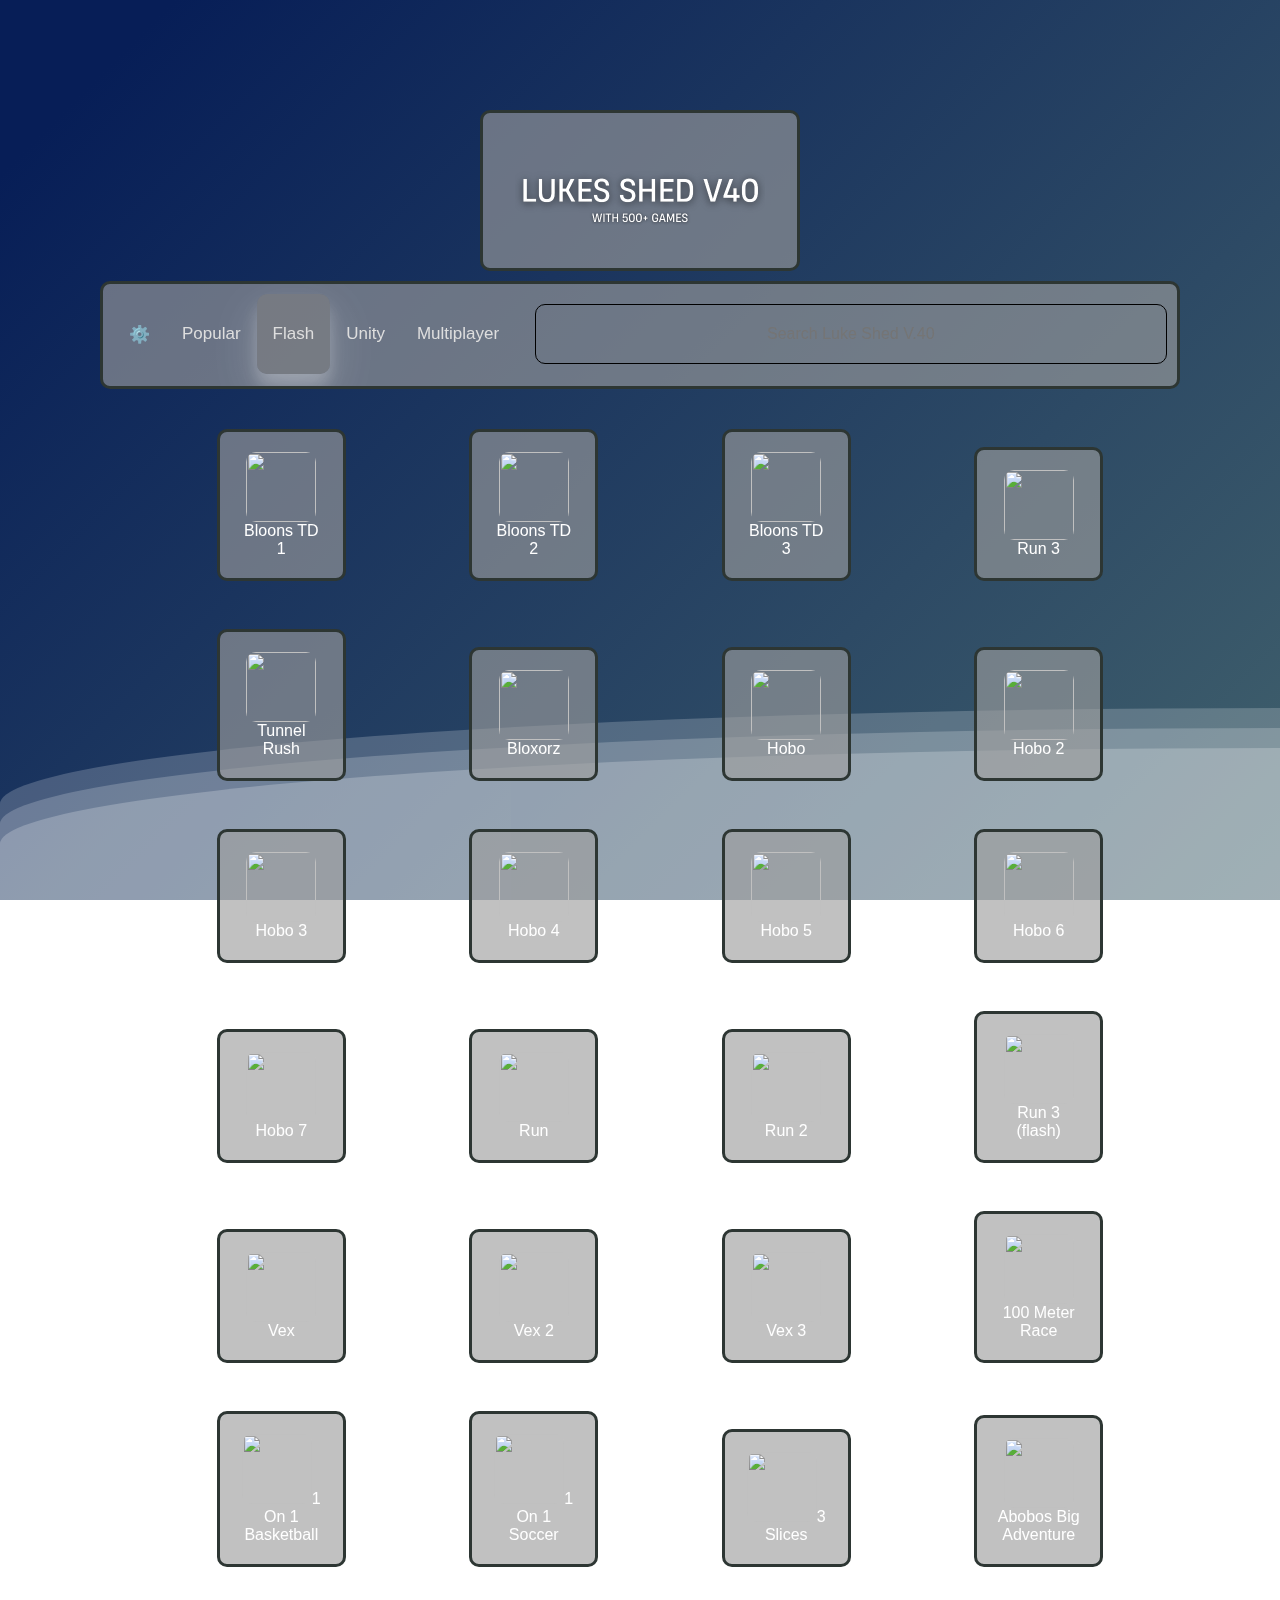
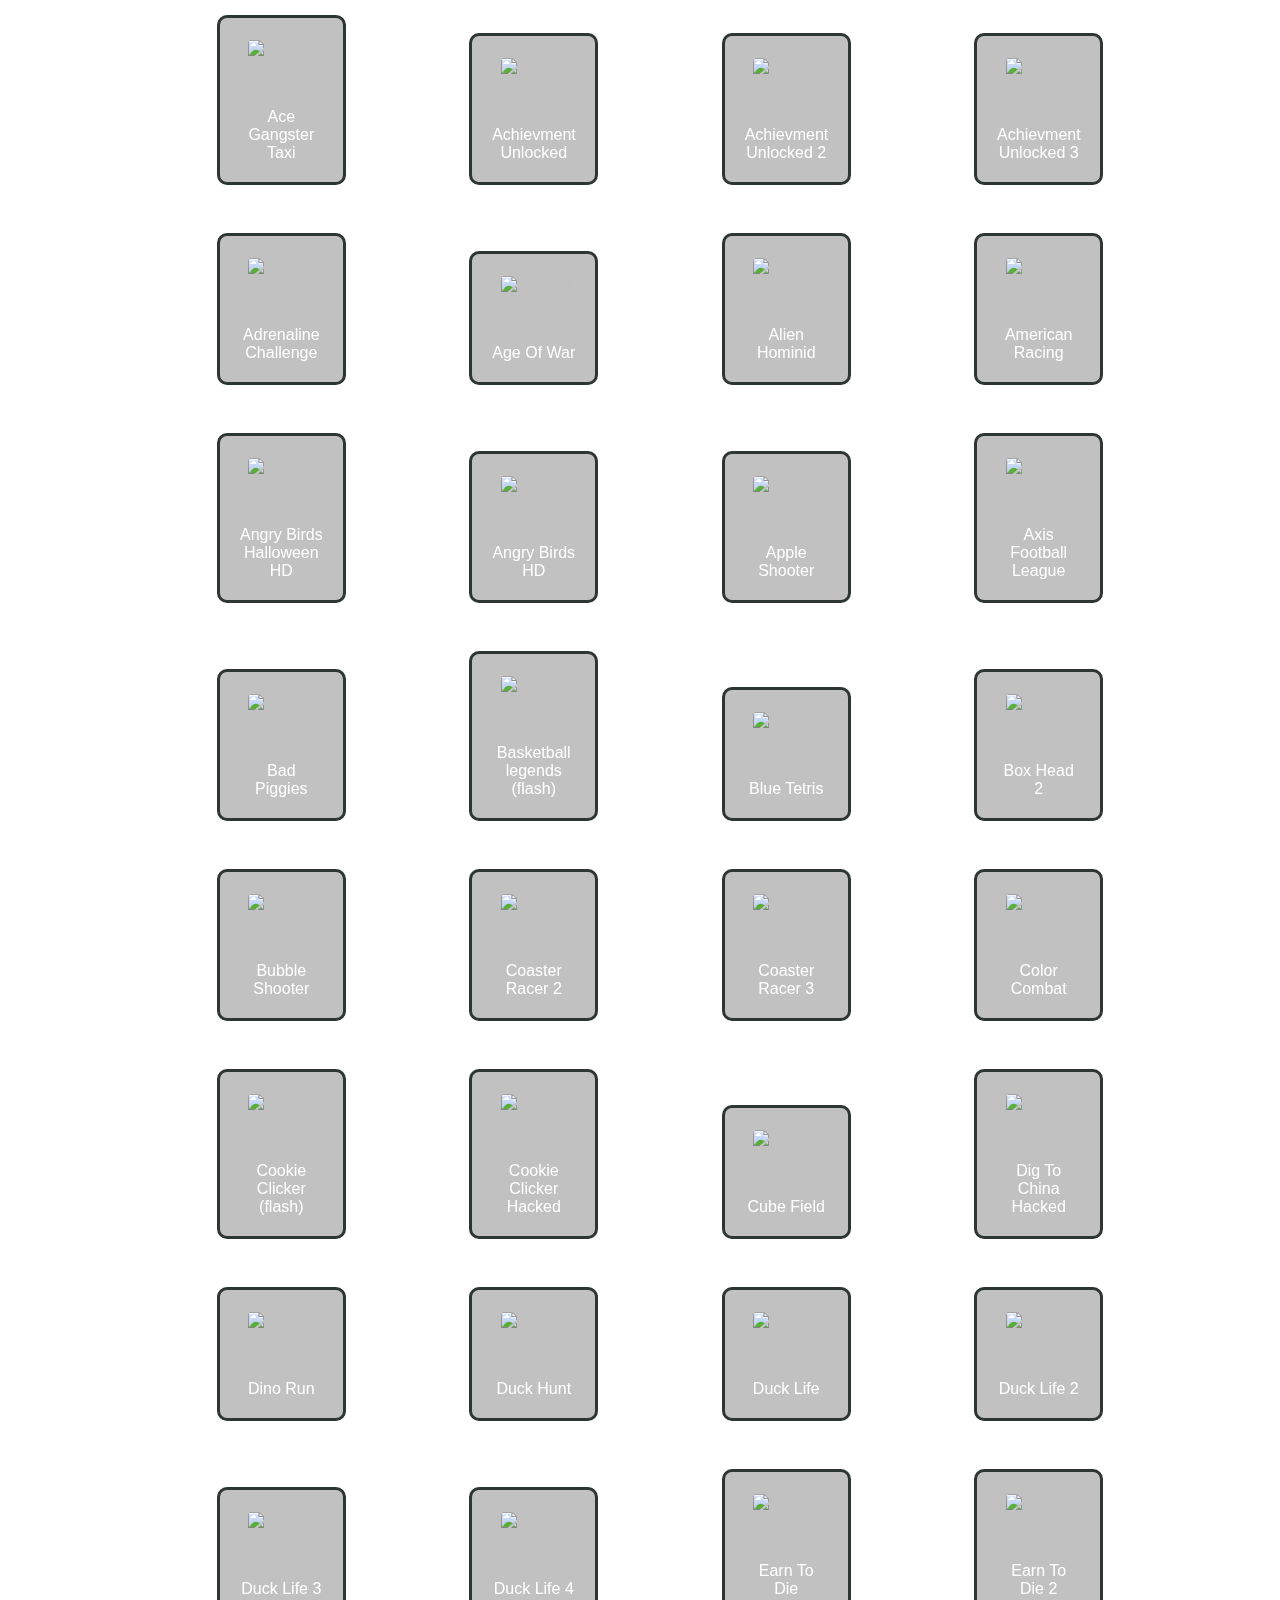
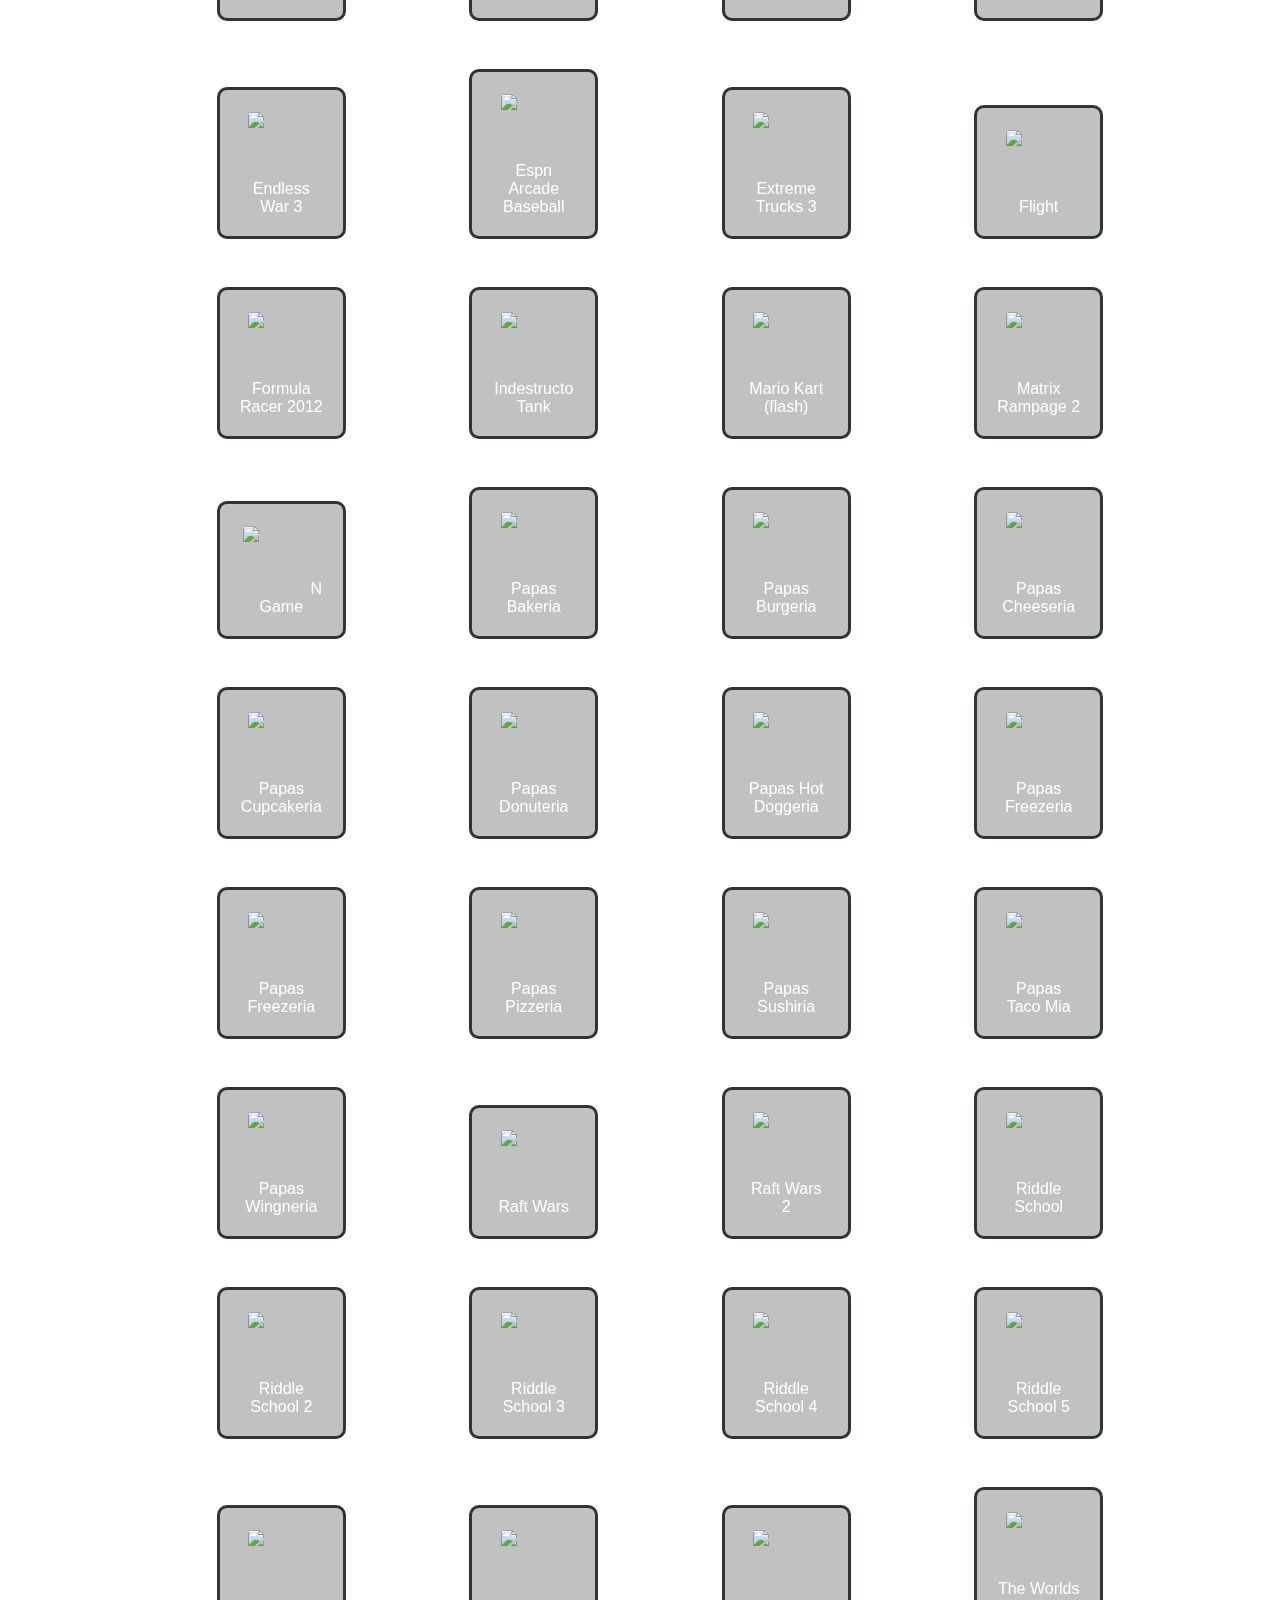
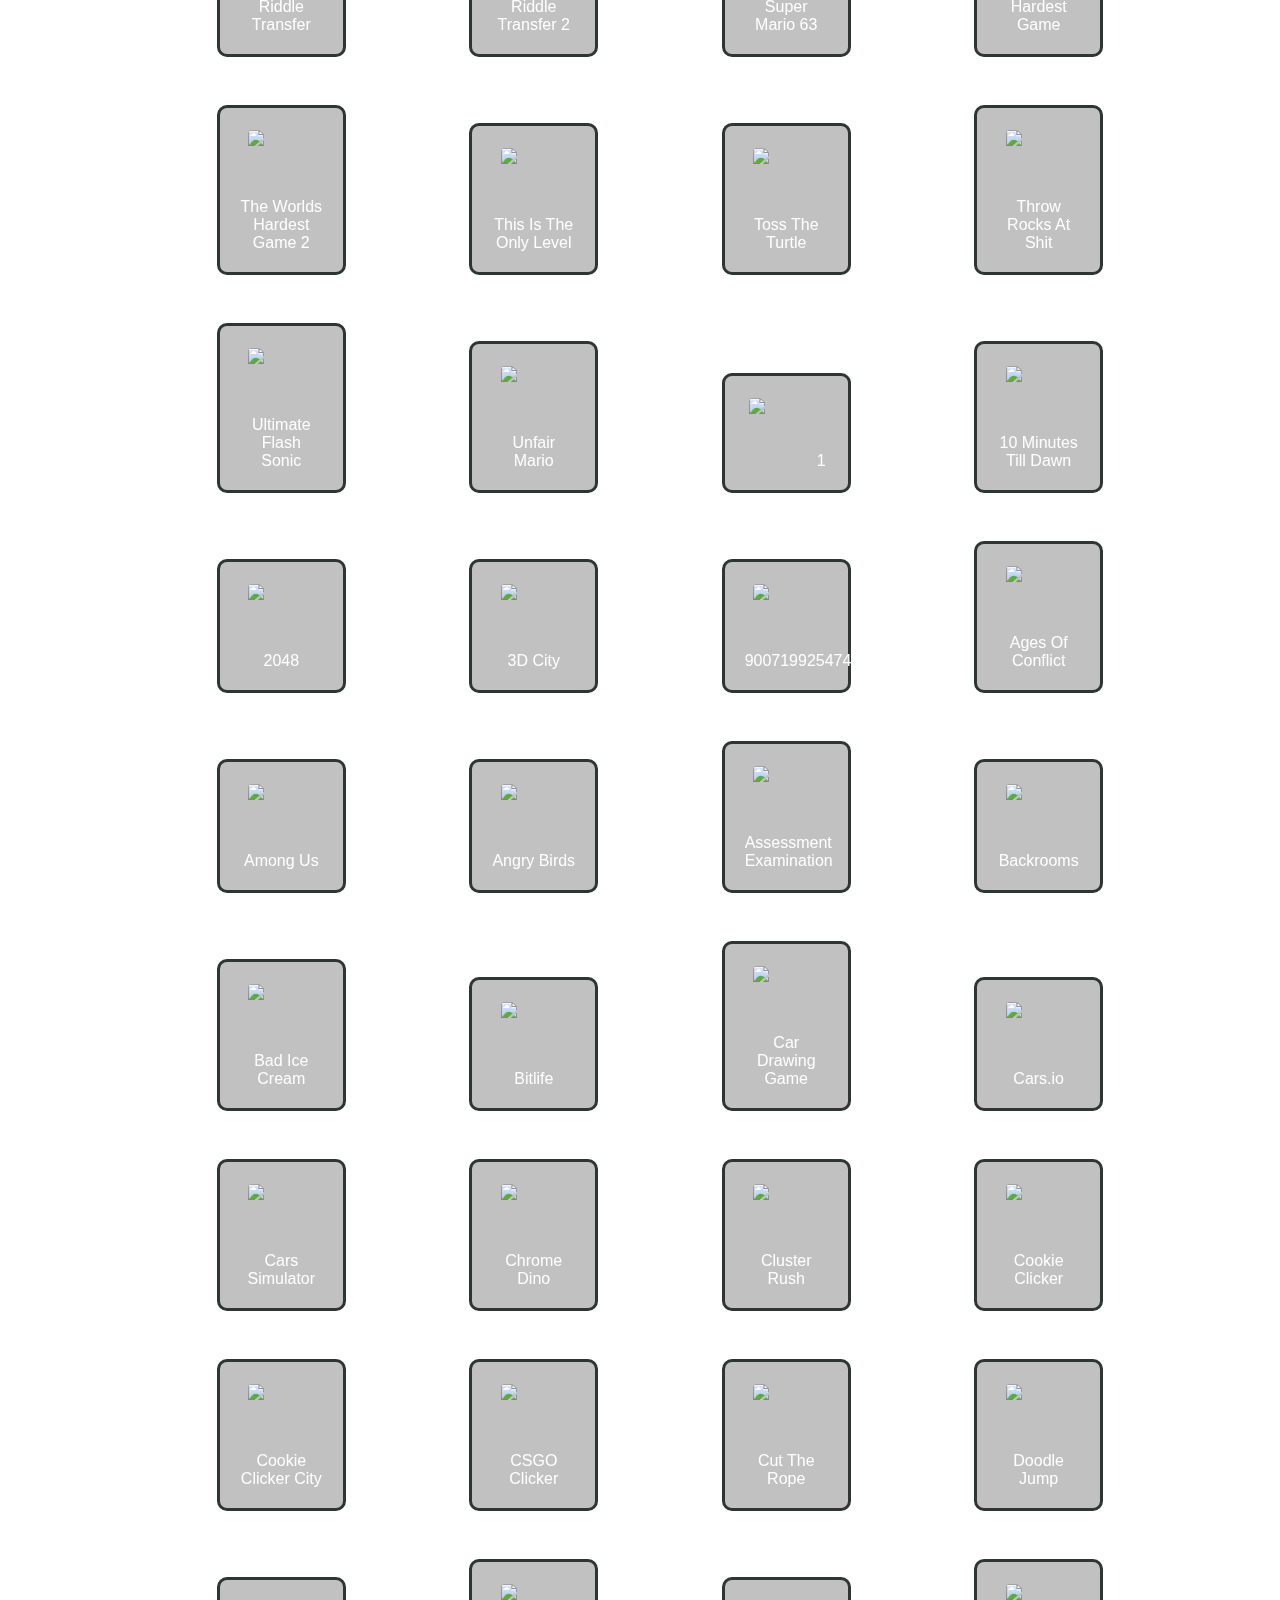
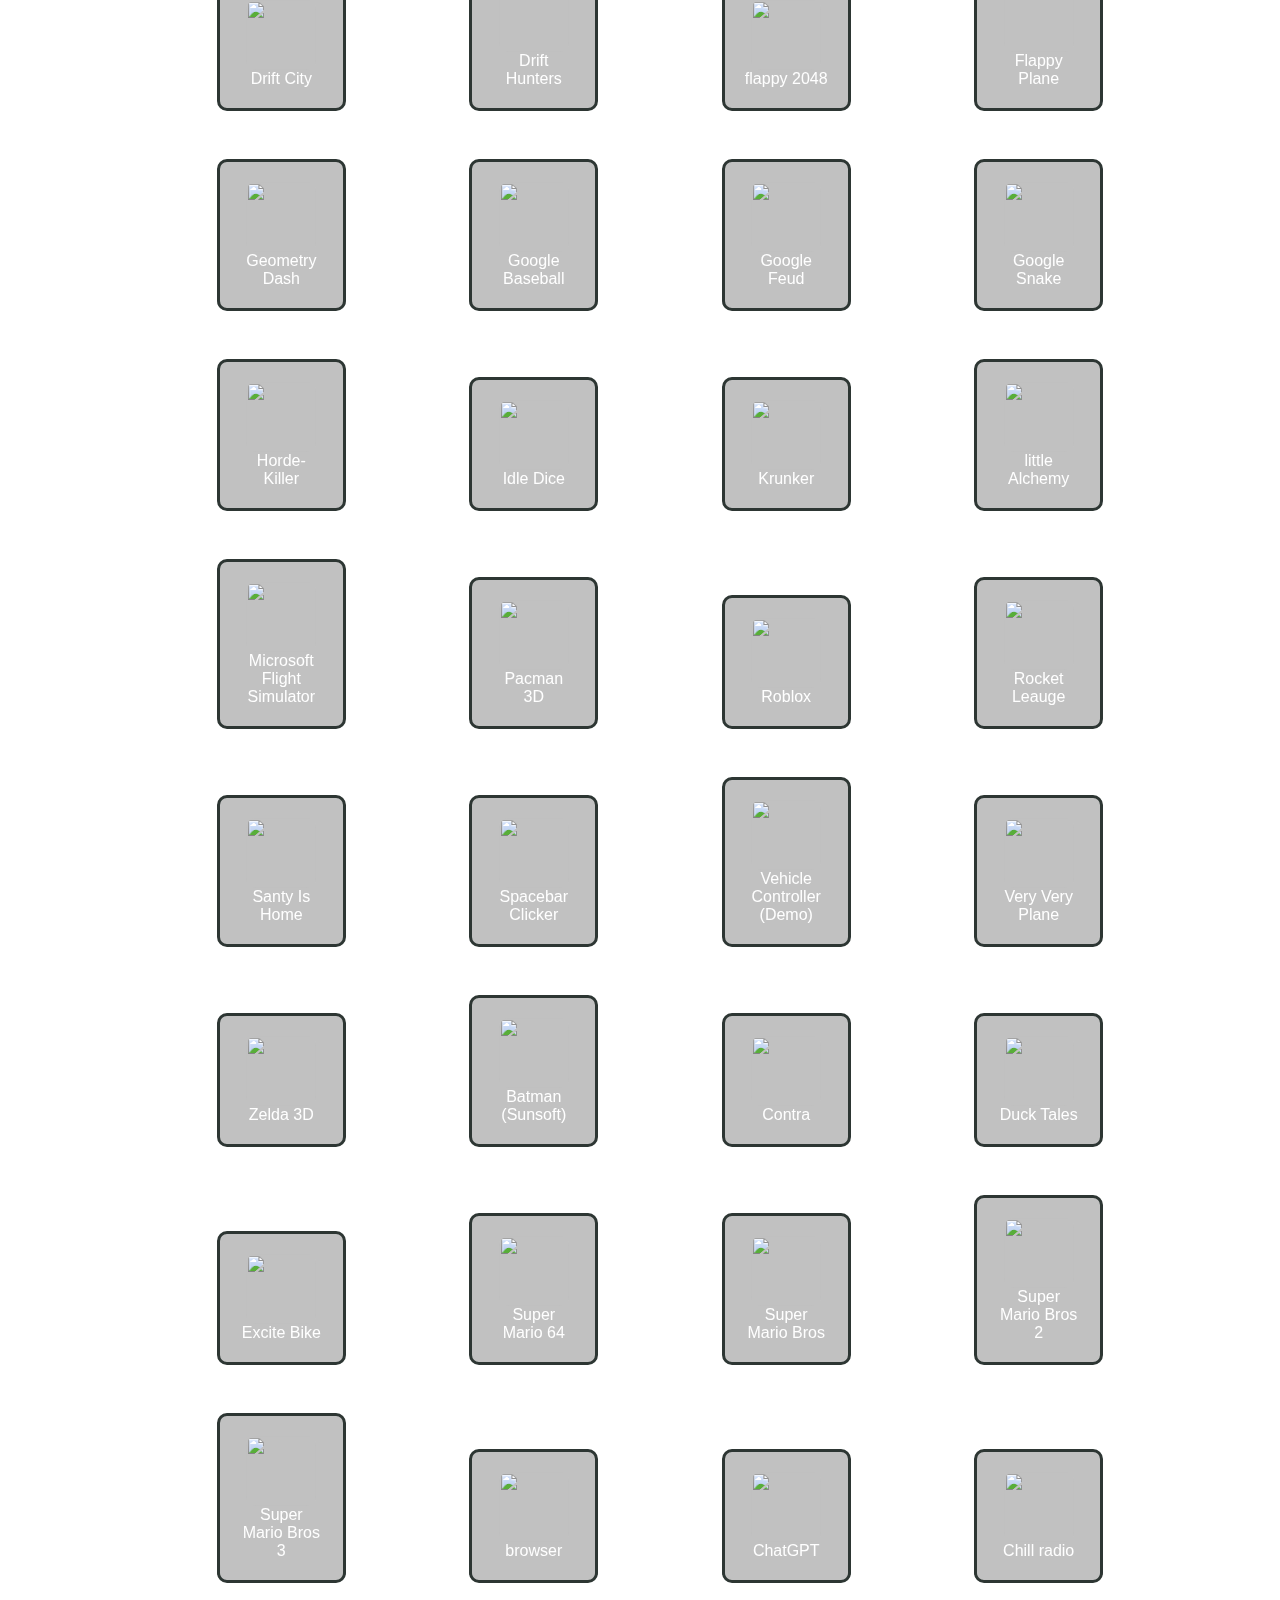
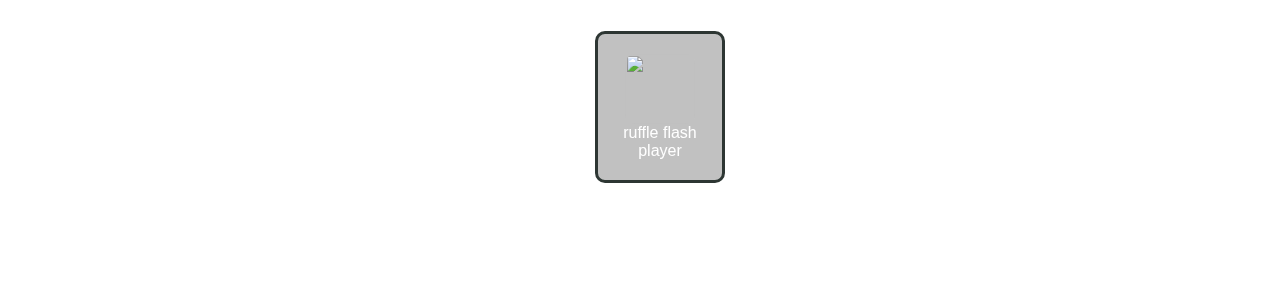
==== flash.html @ 54f0729a "xxxx" ====
<html><head>
  <script async src="https://pagead2.googlesyndication.com/pagead/js/adsbygoogle.js?client=ca-pub-5284929460519856"
  crossorigin="anonymous"></script>
	<meta charset="utf-8">
    <meta name="viewport" content="width=device-width, initial-scale=1">
    <title>Lukes Shed V40</title>
    <link rel="icon" type="image/x-icon" href="v40fav.png">
<script type="text/javascript" async="" src="https://www.google-analytics.com/analytics.js"></script><script type="text/javascript" async="" src="https://www.googletagmanager.com/gtag/js?id=G-XXGG6SJL6H&amp;l=dataLayer&amp;cx=c"></script><script async="" src="https://www.googletagmanager.com/gtag/js?id=UA-243532838-1"></script><script>
  window.dataLayer = window.dataLayer || [];
  function gtag(){dataLayer.push(arguments);}
  gtag('js', new Date());

  gtag('config', 'UA-243532838-1');
</script><style>
body {
 margin: 100px;
 color: #ffffff;
 text-align: center;
 font-family: Arial, Helvetica, sans-serif;
}
  
h2 {
  font-family: Helvetica;
  }
p {
  font-family: sans-serif;
  }

.topnav {
  overflow: hidden;
  background-color: #93B1A6;
  background-color: #9d9d9da1;
  position: -webkit-sticky;
  position: sticky;
  padding: 10px;
  -webkit-transition-duration: 0.4s; /* Safari */
  transition-duration: 0.4s;
  border-radius: 10px 10px;
  border: #2d3633 solid;
}

.topnav:hover {
  box-shadow: 0 12px 16px 0 rgba(131, 130, 130, 0.24),0 17px 50px 0 rgba(141, 141, 141, 0.19);
}

.topnav a {
  float: left;
  color: #183D3D;
  color: #dedede;
  text-align: center;
  padding: 30px 16px;
  text-decoration: none;
  font-size: 17px;
  -webkit-transition-duration: 0.4s; /* Safari */
  transition-duration: 0.4s;
}

.topnav a:hover {
  box-shadow: 0 12px 16px 0 rgba(255, 255, 255, 0.112),0 17px 50px 0 rgba(255, 255, 255, 0.19);
  border-radius: 10px 10px;
}

.topnav a.active {
  box-shadow: 0 12px 16px 0 rgba(255, 255, 255, 0.24),0 17px 50px 0 rgba(255, 255, 255, 0.19);
  background-color: rgba(128, 128, 128, 0.538);
  border-radius: 10px 10px;
}

.img {
  border-radius: 10px 10px;
}

.btn {
  all: unset;
  background-color: #93B1A6; /* Green */
  background-color: #9d9d9da1;
  border: none;
  padding: 15px 32px;
  text-align: center;
  text-decoration: none;
  display: inline-block;
  padding: 20px;
  border: #2d3633 solid;
  font-size: 16px;
  margin: 4px 2px;
  width: 40%;
  cursor: pointer;
  -webkit-transition-duration: 0.4s; /* Safari */
  transition-duration: 0.4s;
  border-radius: 10px;
}

.btn:hover {
  box-shadow: 0 12px 16px 0 rgba(255, 255, 255, 0.24),0 17px 50px 0 rgba(255, 255, 255, 0.19);
}

.wiwi {
  display: block;
  margin-left: auto;
  margin-right: auto;
}

.dick {
  width: 150px;
  height: 150px;
  border-radius: 5px 5px;
}

.linkpicture {
  border-radius: 10px;
  width: 20%;
  margin: 20px;
  display: inline-block;
  border-radius: 10px;
}

#myInput {
  margin-top: 10px;
  background-color: #9bb9ae;
  background-color: #dedede00;
  background-repeat: no-repeat; /* Do not repeat the icon image */
  width: 60%; /* Full-width */
  font-size: 16px; /* Increase font-size */
  padding: 20px;
  margin-bottom: 12px;
  float: right;
  top: 0;
  border: black 1px solid;
  border-radius: 10px;
  text-align: center;
  text-decoration: none;
}


#myUL {
  /* Remove default list styling */
  list-style-type: none;
}

/* width */
::-webkit-scrollbar {
  width: 20px;
}

.key {
  text-align: center;
}

/* Track */
::-webkit-scrollbar-track {
  box-shadow: inset 0 0 5px grey; 
  border-radius: 1px;
}

.games {
  width: 70px;
  height: 70px;
  border-radius: 10px;
}

.ffa {
  color: rgb(0, 0, 0);
}

.ad {
  all: unset;
  background-color: #93B1A6; /* Green */
  background-color: #9d9d9da1;
  border: none;
  color: white;
  padding: 15px 32px;
  text-align: center;
  text-decoration: none;
  display: inline-block;
  border: #2d3633 solid;
  font-size: 16px;
  margin: 4px 2px;
  cursor: pointer;
  -webkit-transition-duration: 0.4s; /* Safari */
  transition-duration: 0.4s;
  border-radius: 10px 10px;
  margin: 10px;
}

.ad:hover {
  box-shadow: 0 12px 16px 0 rgba(255, 255, 255, 0.24),0 17px 50px 0 rgba(255, 255, 255, 0.19);
  border-radius: 10px 10px;
}

/* Handle */
::-webkit-scrollbar-thumb {
  background: #316d71; 
  border-radius: 10px;
}

/* Handle on hover */
::-webkit-scrollbar-thumb:hover {
  background: #222265; 
}

body {
    font-family: -apple-system, BlinkMacSystemFont, sans-serif;
    overflow: auto;
    background: linear-gradient(315deg, rgb(70, 94, 99) 3%, rgb(61, 81, 100) 38%, rgb(83, 118, 115) 68%, rgb(7, 30, 87) 98%);
    animation: gradient 15s ease infinite;
    background-size: 400% 400%;
    background-attachment: fixed;
}

@keyframes gradient {
    0% {
        background-position: 0% 0%;
    }
    50% {
        background-position: 100% 100%;
    }
    100% {
        background-position: 0% 0%;
    }
}

.wave {
    background: rgba(255, 255, 255, 0.25);
    border-radius: 1000% 1000% 0 0;
    position: fixed;
    width: 200%;
    height: 12em;
    animation: wave 10s -3s linear infinite;
    transform: translate3d(0, 0, 0);
    opacity: 0.8;
    bottom: 0;
    left: 0;
    z-index: -1;
}

.wave:nth-of-type(2) {
    bottom: -1.25em;
    animation: wave 18s linear reverse infinite;
    opacity: 0.8;
}

.wave:nth-of-type(3) {
    bottom: -2.5em;
    animation: wave 20s -1s reverse infinite;
    opacity: 0.9;
}

@keyframes wave {
    2% {
        transform: translateX(1);
    }

    25% {
        transform: translateX(-25%);
    }

    50% {
        transform: translateX(-50%);
    }

    75% {
        transform: translateX(-25%);
    }

    100% {
        transform: translateX(1);
    }
}
</style></head>




  <body onload="contentToHide">

    <div id="loader" style="display: none;"></div>
      
  <div id="contentToHide" style="display: block;">
    <div>
      <div class="wave"></div>
      <div class="wave"></div>
      <div class="wave"></div>
   </div>

     <!-- Div content -->
	  <script src="https://cdn.jsdelivr.net/npm/bootstrap@5.2.2/dist/js/bootstrap.bundle.min.js" integrity="sha384-OERcA2EqjJCMA+/3y+gxIOqMEjwtxJY7qPCqsdltbNJuaOe923+mo//f6V8Qbsw3" crossorigin="anonymous"></script>
	  <div class="text-center">

      <a onclick="window.location.href='index.html';"><div class="ad"><img class="img" width="250px" height="125px" src="LUKES SHED V40 (1).png"></div></a>


    <div class="topnav">
      <a href="settings.html">⚙️</a>
      <a href="Games.html">Popular</a>
      <a class="active" href="flash.html">Flash</a>
      <a href="unity.html">Unity</a>
      <a href="multiplayer.html">Multiplayer</a>
      <input class="key" type="text" id="myInput" onkeyup="myFunction()" placeholder="Search Luke Shed V.40">

    </div>


    <div class="container">


      <ul id="myul">
	
	 <div class="linkpicture"> <button class="btn" onclick="window.location.href='lbannana-assets/flash/index.html?swf=BloonsTowerDefense1.swf';"><img class="games" src="https://i.ibb.co/88cML40/FLASH.png">Bloons TD 1</button></div>
	 
	 <div class="linkpicture"> <button class="btn" onclick="window.location.href='lbannana-assets/flash/index.html?swf=BloonsTowerDefense2.swf';"><img class="games" src="https://i.ibb.co/88cML40/FLASH.png">Bloons TD 2</button></div>
	 
	 <div class="linkpicture"> <button class="btn" onclick="window.location.href='lbannana-assets/flash/index.html?swf=bloonstd3.swf';"><img class="games" src="https://i.ibb.co/88cML40/FLASH.png">Bloons TD 3</button></div>

  <div class="linkpicture"> <button class="btn" onclick="window.location.href='lbannana-assets/html/run-3/index.html';"><img class="games" src="https://i.ibb.co/88cML40/FLASH.png">Run 3</button></div>
			
   <div class="linkpicture"> <button class="btn" onclick="window.location.href='lbannana-assets/html/tunnelrush/index.html';"><img class="games" src="https://i.ibb.co/88cML40/FLASH.png">Tunnel Rush</button></div>
	
	 <div class="linkpicture"> <button class="btn" onclick="window.location.href='lbannana-assets/flash/index.html?swf=bloxorz.swf';"><img class="games" src="https://i.ibb.co/88cML40/FLASH.png">Bloxorz</button></div>
   
	 <div class="linkpicture"> <button class="btn" onclick="window.location.href='lbannana-assets/flash/index.html?swf=hobo.swf';"><img class="games" src="https://i.ibb.co/88cML40/FLASH.png">Hobo</button></div>
	
	 <div class="linkpicture"> <button class="btn" onclick="window.location.href='lbannana-assets/flash/index.html?swf=hobo2.swf';"><img class="games" src="https://i.ibb.co/88cML40/FLASH.png">Hobo 2</button></div>
	
	 <div class="linkpicture"> <button class="btn" onclick="window.location.href='lbannana-assets/flash/index.html?swf=hobo3.swf';"><img class="games" src="https://i.ibb.co/88cML40/FLASH.png">Hobo 3</button></div>
	
	 <div class="linkpicture"> <button class="btn" onclick="window.location.href='lbannana-assets/flash/index.html?swf=hobo4.swf';"><img class="games" src="https://i.ibb.co/88cML40/FLASH.png">Hobo 4</button></div>
	
	 <div class="linkpicture"> <button class="btn" onclick="window.location.href='lbannana-assets/flash/index.html?swf=hobo5.swf';"><img class="games" src="https://i.ibb.co/88cML40/FLASH.png">Hobo 5</button></div>
	
	 <div class="linkpicture"> <button class="btn" onclick="window.location.href='lbannana-assets/flash/index.html?swf=hobo6.swf';"><img class="games" src="https://i.ibb.co/88cML40/FLASH.png">Hobo 6</button></div>
	
	 <div class="linkpicture"> <button class="btn" onclick="window.location.href='lbannana-assets/flash/index.html?swf=hobo7.swf';"><img class="games" src="https://i.ibb.co/88cML40/FLASH.png">Hobo 7</button></div>
	
	 <div class="linkpicture"> <button class="btn" onclick="window.location.href='lbannana-assets/flash/index.html?swf=run.swf';"><img class="games" src="https://i.ibb.co/88cML40/FLASH.png">Run</button></div>

	 <div class="linkpicture"> <button class="btn" onclick="window.location.href='lbannana-assets/flash/index.html?swf=run2.swf';"><img class="games" src="https://i.ibb.co/88cML40/FLASH.png">Run 2</button></div>
	
	 <div class="linkpicture"> <button class="btn" onclick="window.location.href='lbannana-assets/flash/index.html?swf=Run3.swf';"><img class="games" src="https://i.ibb.co/88cML40/FLASH.png">Run 3 (flash)</button></div>

   <div class="linkpicture"> <button class="btn" onclick="window.location.href='lbannana-assets/flash/index.html?swf=Vex.swf';"><img class="games" src="https://i.ibb.co/88cML40/FLASH.png">Vex</button></div>
	
	 <div class="linkpicture"> <button class="btn" onclick="window.location.href='lbannana-assets/flash/index.html?swf=vex2.swf';"><img class="games" src="https://i.ibb.co/88cML40/FLASH.png">Vex 2</button></div>
	
	 <div class="linkpicture"> <button class="btn" onclick="window.location.href='lbannana-assets/flash/index.html?swf=vex3.swf';"><img class="games" src="https://i.ibb.co/88cML40/FLASH.png">Vex 3</button></div>

   <div class="linkpicture"> <button class="btn" onclick="window.location.href='lbannana-assets/flash/index.html?swf=100_m_race.swf';"><img class="games" src="https://i.ibb.co/88cML40/FLASH.png">100 Meter Race</button></div>
	 
	 <div class="linkpicture"> <button class="btn" onclick="window.location.href='lbannana-assets/flash/index.html?swf=1 on 1 Basketball.swf';"><img class="games" src="https://i.ibb.co/88cML40/FLASH.png">1 On 1 Basketball</button></div> 
	
	 <div class="linkpicture"> <button class="btn" onclick="window.location.href='lbannana-assets/flash/index.html?swf=1on1soccer.swf';"><img class="games" src="https://i.ibb.co/88cML40/FLASH.png">1 On 1 Soccer</button></div> 
	 
	 <div class="linkpicture"> <button class="btn" onclick="window.location.href='lbannana-assets/flash/index.html?swf=3_slices_.swf';"><img class="games" src="https://i.ibb.co/88cML40/FLASH.png">3 Slices</button></div>
	 
	 <div class="linkpicture"> <button class="btn" onclick="window.location.href='lbannana-assets/flash/index.html?swf=abobos-big-adventure.swf';"><img class="games" src="https://i.ibb.co/88cML40/FLASH.png">Abobos Big Adventure</button></div> 
	  
	 <div class="linkpicture"> <button class="btn" onclick="window.location.href='lbannana-assets/flash/index.html?swf=Ace Gangster Taxi.swf';"><img class="games" src="https://i.ibb.co/88cML40/FLASH.png">Ace Gangster Taxi</button></div>
	 
	 <div class="linkpicture"> <button class="btn" onclick="window.location.href='lbannana-assets/flash/index.html?swf=dagobah_Achievement-Unlocked.swf';"><img class="games" src="https://i.ibb.co/88cML40/FLASH.png">Achievment Unlocked</button></div> 
	 
	 <div class="linkpicture"> <button class="btn" onclick="window.location.href='lbannana-assets/flash/index.html?swf=dagobah_achievement_unlocked_2.swf';"><img class="games" src="https://i.ibb.co/88cML40/FLASH.png">Achievment Unlocked 2</button></div> 
	 
	 <div class="linkpicture"> <button class="btn" onclick="window.location.href='lbannana-assets/flash/index.html?swf=Achievement Unlocked 3.swf';"><img class="games" src="https://i.ibb.co/88cML40/FLASH.png">Achievment Unlocked 3</button></div>
          
   <div class="linkpicture"> <button class="btn" onclick="window.location.href='lbannana-assets/flash/index.html?swf=Adrenaline Challenge.swf';"><img class="games" src="https://i.ibb.co/88cML40/FLASH.png">Adrenaline Challenge</button></div>
	
	 <div class="linkpicture"> <button class="btn" onclick="window.location.href='lbannana-assets/flash/index.html?swf=age_of_war.swf';"><img class="games" src="https://i.ibb.co/88cML40/FLASH.png">Age Of War</button></div>
	 
	 <div class="linkpicture"> <button class="btn" onclick="window.location.href='lbannana-assets/flash/index.html?swf=alien_hominid.swf';"><img class="games" src="https://i.ibb.co/88cML40/FLASH.png">Alien Hominid</button></div>
	 
	 <div class="linkpicture"> <button class="btn" onclick="window.location.href='lbannana-assets/flash/index.html?swf=AmericanRacing.swf';"><img class="games" src="https://i.ibb.co/88cML40/FLASH.png">American Racing</button></div>
	 
	 <div class="linkpicture"> <button class="btn" onclick="window.location.href='lbannana-assets/flash/index.html?swf=Angry Birds HD Halloween.swf';"><img class="games" src="https://i.ibb.co/88cML40/FLASH.png">Angry Birds Halloween HD</button></div>
	 
	 <div class="linkpicture"> <button class="btn" onclick="window.location.href='lbannana-assets/flash/index.html?swf=Angry Birds HD.swf';"><img class="games" src="https://i.ibb.co/88cML40/FLASH.png">Angry Birds HD</button></div>
	 
	 <div class="linkpicture"> <button class="btn" onclick="window.location.href='lbannana-assets/flash/index.html?swf=weebly_apple_shooter.swf';"><img class="games" src="https://i.ibb.co/88cML40/FLASH.png">Apple Shooter</button></div>
	 
	 <div class="linkpicture"> <button class="btn" onclick="window.location.href='lbannana-assets/flash/index.html?swf=afl.swf';"><img class="games" src="https://i.ibb.co/88cML40/FLASH.png">Axis Football League</button></div>
	 
	 <div class="linkpicture"> <button class="btn" onclick="window.location.href='lbannana-assets/flash/index.html?swf=bad-piggies.swf';"><img class="games" src="https://i.ibb.co/88cML40/FLASH.png">Bad Piggies</button></div>
	 
	 <div class="linkpicture"> <button class="btn" onclick="window.location.href='lbannana-assets/flash/index.html?swf=Basketball Legends.swf';"><img class="games" src="https://i.ibb.co/88cML40/FLASH.png">Basketball legends (flash)</button></div>
	
	 <div class="linkpicture"> <button class="btn" onclick="window.location.href='lbannana-assets/flash/index.html?swf=blue_tetris.swf';"><img class="games" src="https://i.ibb.co/88cML40/FLASH.png">Blue Tetris</button></div>
	
	 <div class="linkpicture"> <button class="btn" onclick="window.location.href='lbannana-assets/flash/index.html?swf=boxhead2.swf';"><img class="games" src="https://i.ibb.co/88cML40/FLASH.png">Box Head 2</button></div>
			
	 <div class="linkpicture"> <button class="btn" onclick="window.location.href='lbannana-assets/flash/index.html?swf=bubble-shooter.swf';"><img class="games" src="https://i.ibb.co/88cML40/FLASH.png">Bubble Shooter</button></div>
	
	 <div class="linkpicture"> <button class="btn" onclick="window.location.href='lbannana-assets/flash/index.html?swf=CoasterRacer2.swf';"><img class="games" src="https://i.ibb.co/88cML40/FLASH.png">Coaster Racer 2</button></div>
	
	 <div class="linkpicture"> <button class="btn" onclick="window.location.href='lbannana-assets/flash/index.html?swf=CoasterRacer3.swf';"><img class="games" src="https://i.ibb.co/88cML40/FLASH.png">Coaster Racer 3</button></div>
	
	 <div class="linkpicture"> <button class="btn" onclick="window.location.href='lbannana-assets/flash/index.html?swf=color_combat.swf';"><img class="games" src="https://i.ibb.co/88cML40/FLASH.png">Color Combat</button></div>
	
	 <div class="linkpicture"> <button class="btn" onclick="window.location.href='lbannana-assets/flash/index.html?swf=cookie_clicker.swf';"><img class="games" src="https://i.ibb.co/88cML40/FLASH.png">Cookie Clicker (flash)</button></div>
	
	 <div class="linkpicture"> <button class="btn" onclick="window.location.href='lbannana-assets/flash/index.html?swf=cookie-clicker-hacked.swf';"><img class="games" src="https://i.ibb.co/88cML40/FLASH.png">Cookie Clicker Hacked</button></div>
	
	 <div class="linkpicture"> <button class="btn" onclick="window.location.href='lbannana-assets/flash/index.html?swf=cubefield.swf';"><img class="games" src="https://i.ibb.co/88cML40/FLASH.png">Cube Field</button></div>
	
	 <div class="linkpicture"> <button class="btn" onclick="window.location.href='lbannana-assets/flash/index.html?swf=DigToChinaHacked.swf';"><img class="games" src="https://i.ibb.co/88cML40/FLASH.png">Dig To China Hacked</button></div>
	
	 <div class="linkpicture"> <button class="btn" onclick="window.location.href='lbannana-assets/flash/index.html?swf=dino-run.swf';"><img class="games" src="https://i.ibb.co/88cML40/FLASH.png">Dino Run</button></div>
	
	 <div class="linkpicture"> <button class="btn" onclick="window.location.href='lbannana-assets/flash/index.html?swf=duckhunt.swf';"><img class="games" src="https://i.ibb.co/88cML40/FLASH.png">Duck Hunt</button></div>
	
	 <div class="linkpicture"> <button class="btn" onclick="window.location.href='lbannana-assets/flash/index.html?swf=duck-life.swf';"><img class="games" src="https://i.ibb.co/88cML40/FLASH.png">Duck Life</button></div>
	
	 <div class="linkpicture"> <button class="btn" onclick="window.location.href='lbannana-assets/flash/index.html?swf=ducklife2.swf';"><img class="games" src="https://i.ibb.co/88cML40/FLASH.png">Duck Life 2</button></div>
	
	 <div class="linkpicture"> <button class="btn" onclick="window.location.href='lbannana-assets/flash/index.html?swf=ducklife3.swf';"><img class="games" src="https://i.ibb.co/88cML40/FLASH.png">Duck Life 3</button></div>
	
	 <div class="linkpicture"> <button class="btn" onclick="window.location.href='lbannana-assets/flash/index.html?swf=ducklife4.swf';"><img class="games" src="https://i.ibb.co/88cML40/FLASH.png">Duck Life 4</button></div>
	
	 <div class="linkpicture"> <button class="btn" onclick="window.location.href='lbannana-assets/flash/index.html?swf=earntodie.swf';"><img class="games" src="https://i.ibb.co/88cML40/FLASH.png">Earn To Die</button></div>
	
	 <div class="linkpicture"> <button class="btn" onclick="window.location.href='lbannana-assets/flash/index.html?swf=earntodie2.swf';"><img class="games" src="https://i.ibb.co/88cML40/FLASH.png">Earn To Die 2</button></div>
	
	 <div class="linkpicture"> <button class="btn" onclick="window.location.href='lbannana-assets/flash/index.html?swf=endless-war-3-456.swf';"><img class="games" src="https://i.ibb.co/88cML40/FLASH.png">Endless War 3</button></div>
	
	 <div class="linkpicture"> <button class="btn" onclick="window.location.href='lbannana-assets/flash/index.html?swf=espn-arcade-baseball.swf';"><img class="games" src="https://i.ibb.co/88cML40/FLASH.png">Espn Arcade Baseball</button></div>
	
	 <div class="linkpicture"> <button class="btn" onclick="window.location.href='lbannana-assets/flash/index.html?swf=extremetrucks3.swf';"><img class="games" src="https://i.ibb.co/88cML40/FLASH.png">Extreme Trucks 3</button></div>
	
	 <div class="linkpicture"> <button class="btn" onclick="window.location.href='lbannana-assets/flash/index.html?swf=Flight.swf';"><img class="games" src="https://i.ibb.co/88cML40/FLASH.png">Flight</button></div>
	
	 <div class="linkpicture"> <button class="btn" onclick="window.location.href='lbannana-assets/flash/index.html?swf=FormulaRacer2012.swf';"><img class="games" src="https://i.ibb.co/88cML40/FLASH.png">Formula Racer 2012</button></div>
	
	 <div class="linkpicture"> <button class="btn" onclick="window.location.href='lbannana-assets/flash/index.html?swf=dagobah_Indestructo_Tank_AE.swf';"><img class="games" src="https://i.ibb.co/88cML40/FLASH.png">Indestructo Tank</button></div>
	 
	 <div class="linkpicture"> <button class="btn" onclick="window.location.href='lbannana-assets/flash/index.html?swf=mariokartflash.swf';"><img class="games" src="https://i.ibb.co/88cML40/FLASH.png">Mario Kart (flash)</button></div>
	 
	 <div class="linkpicture"> <button class="btn" onclick="window.location.href='lbannana-assets/flash/index.html?swf=matrixrampage2.swf';"><img class="games" src="https://i.ibb.co/88cML40/FLASH.png">Matrix Rampage 2</button></div>
	 
	 <div class="linkpicture"> <button class="btn" onclick="window.location.href='lbannana-assets/flash/index.html?swf=dagobah_ngame.swf';"><img class="games" src="https://i.ibb.co/88cML40/FLASH.png">N Game</button></div>
	
	 <div class="linkpicture"> <button class="btn" onclick="window.location.href='lbannana-assets/flash/index.html?swf=papasbakeria.swf';"><img class="games" src="https://i.ibb.co/88cML40/FLASH.png">Papas Bakeria</button></div>
	
	 <div class="linkpicture"> <button class="btn" onclick="window.location.href='lbannana-assets/flash/index.html?swf=burgeria.swf';"><img class="games" src="https://i.ibb.co/88cML40/FLASH.png">Papas Burgeria</button></div>
	
	 <div class="linkpicture"> <button class="btn" onclick="window.location.href='lbannana-assets/flash/index.html?swf=papascheeseria.swf';"><img class="games" src="https://i.ibb.co/88cML40/FLASH.png">Papas Cheeseria</button></div>

	 <div class="linkpicture"> <button class="btn" onclick="window.location.href='lbannana-assets/flash/index.html?swf=papascupcakeria.swf';"><img class="games" src="https://i.ibb.co/88cML40/FLASH.png">Papas Cupcakeria</button></div>

	 <div class="linkpicture"> <button class="btn" onclick="window.location.href='lbannana-assets/flash/index.html?swf=papasdonuteria.swf';"><img class="games" src="https://i.ibb.co/88cML40/FLASH.png">Papas Donuteria</button></div>
	
	 <div class="linkpicture"> <button class="btn" onclick="window.location.href='lbannana-assets/flash/index.html?swf=papashotdoggeria.swf';"><img class="games" src="https://i.ibb.co/88cML40/FLASH.png">Papas Hot Doggeria</button></div>
	
	 <div class="linkpicture"> <button class="btn" onclick="window.location.href='lbannana-assets/flash/index.html?swf=Papas Freezeria.swf';"><img class="games" src="https://i.ibb.co/88cML40/FLASH.png">Papas Freezeria</button></div>
	
	 <div class="linkpicture"> <button class="btn" onclick="window.location.href='lbannana-assets/flash/index.html?swf=papaspastaria.swf';"><img class="games" src="https://i.ibb.co/88cML40/FLASH.png">Papas Freezeria</button></div>
	
	 <div class="linkpicture"> <button class="btn" onclick="window.location.href='lbannana-assets/flash/index.html?swf=pizzeria.swf';"><img class="games" src="https://i.ibb.co/88cML40/FLASH.png">Papas Pizzeria</button></div>
	
	 <div class="linkpicture"> <button class="btn" onclick="window.location.href='lbannana-assets/flash/index.html?swf=papassushiria.swf';"><img class="games" src="https://i.ibb.co/88cML40/FLASH.png">Papas Sushiria</button></div>
	
	 <div class="linkpicture"> <button class="btn" onclick="window.location.href='lbannana-assets/flash/index.html?swf=papastacomia.swf';"><img class="games" src="https://i.ibb.co/88cML40/FLASH.png">Papas Taco Mia</button></div>
	
	 <div class="linkpicture"> <button class="btn" onclick="window.location.href='lbannana-assets/flash/index.html?swf=ppapaswingeria.swf';"><img class="games" src="https://i.ibb.co/88cML40/FLASH.png">Papas Wingneria</button></div>
	
	 <div class="linkpicture"> <button class="btn" onclick="window.location.href='lbannana-assets/flash/index.html?swf=raftwars.swf';"><img class="games" src="https://i.ibb.co/88cML40/FLASH.png">Raft Wars</button></div>
	
	 <div class="linkpicture"> <button class="btn" onclick="window.location.href='lbannana-assets/flash/index.html?swf=raftwars2.swf';"><img class="games" src="https://i.ibb.co/88cML40/FLASH.png">Raft Wars 2</button></div>
	
	 <div class="linkpicture"> <button class="btn" onclick="window.location.href='lbannana-assets/flash/index.html?swf=riddleschool.swf';"><img class="games" src="https://i.ibb.co/88cML40/FLASH.png">Riddle School</button></div>
	
	 <div class="linkpicture"> <button class="btn" onclick="window.location.href='lbannana-assets/flash/index.html?swf=riddleschool2.swf';"><img class="games" src="https://i.ibb.co/88cML40/FLASH.png">Riddle School 2</button></div>
	
	 <div class="linkpicture"> <button class="btn" onclick="window.location.href='lbannana-assets/flash/index.html?swf=riddleschool3.swf';"><img class="games" src="https://i.ibb.co/88cML40/FLASH.png">Riddle School 3</button></div>
	
	 <div class="linkpicture"> <button class="btn" onclick="window.location.href='lbannana-assets/flash/index.html?swf=riddleschool4.swf';"><img class="games" src="https://i.ibb.co/88cML40/FLASH.png">Riddle School 4</button></div>
	
	 <div class="linkpicture"> <button class="btn" onclick="window.location.href='lbannana-assets/flash/index.html?swf=riddleschool5.swf';"><img class="games" src="https://i.ibb.co/88cML40/FLASH.png">Riddle School 5</button></div>
	
	 <div class="linkpicture"> <button class="btn" onclick="window.location.href='lbannana-assets/flash/index.html?swf=riddletransfer.swf';"><img class="games" src="https://i.ibb.co/88cML40/FLASH.png">Riddle Transfer</button></div>
	
	 <div class="linkpicture"> <button class="btn" onclick="window.location.href='lbannana-assets/flash/index.html?swf=riddletransfer2.swf';"><img class="games" src="https://i.ibb.co/88cML40/FLASH.png">Riddle Transfer 2</button></div>

	
	 <div class="linkpicture"> <button class="btn" onclick="window.location.href='lbannana-assets/flash/index.html?swf=supermario63.swf';"><img class="games" src="https://i.ibb.co/88cML40/FLASH.png">Super Mario 63</button></div>
	
	 <div class="linkpicture"> <button class="btn" onclick="window.location.href='lbannana-assets/flash/index.html?swf=theworldshardestgame.swf';"><img class="games" src="https://i.ibb.co/88cML40/FLASH.png">The Worlds Hardest Game</button></div>
	
	 <div class="linkpicture"> <button class="btn" onclick="window.location.href='lbannana-assets/flash/index.html?swf=theworldshardestgame2.swf';"><img class="games" src="https://i.ibb.co/88cML40/FLASH.png">The Worlds Hardest Game 2</button></div>
	
	 <div class="linkpicture"> <button class="btn" onclick="window.location.href='lbannana-assets/flash/index.html?swf=this_is_the_only_level.swf';"><img class="games" src="https://i.ibb.co/88cML40/FLASH.png">This Is The Only Level</button></div>
	
	 <div class="linkpicture"> <button class="btn" onclick="window.location.href='lbannana-assets/flash/index.html?swf=toss_the_turtle.swf';"><img class="games" src="https://i.ibb.co/88cML40/FLASH.png">Toss The Turtle</button></div>
	
	 <div class="linkpicture"> <button class="btn" onclick="window.location.href='lbannana-assets/flash/index.html?swf=throwrocks.swf';"><img class="games" src="https://i.ibb.co/88cML40/FLASH.png">Throw Rocks At Shit</button></div>
	
	 <div class="linkpicture"> <button class="btn" onclick="window.location.href='lbannana-assets/flash/index.html?swf=ultimate-flash-sonic.swf';"><img class="games" src="https://i.ibb.co/88cML40/FLASH.png">Ultimate Flash Sonic</button></div>
	
	 <div class="linkpicture"> <button class="btn" onclick="window.location.href='lbannana-assets/flash/index.html?swf=unfairmario.swf';"><img class="games" src="https://i.ibb.co/88cML40/FLASH.png">Unfair Mario</button></div>
	

		  
	  <div class="linkpicture"> <button class="btn" onclick="window.location.href='lbannana-assets/html/1/index.html';"><img class="games" src="https://i.ibb.co/88cML40/FLASH.png">1</button></div>
	  
	  <div class="linkpicture"> <button class="btn" onclick="window.location.href='lbannana-assets/html/10mtd/index.html';"><img class="games" src="https://i.ibb.co/88cML40/FLASH.png">10 Minutes Till Dawn</button></div>
	   
    <div class="linkpicture"> <button class="btn" onclick="window.location.href='lbannana-assets/html/2048/index.html';"><img class="games" src="https://i.ibb.co/88cML40/FLASH.png">2048</button></div>
	  
    <div class="linkpicture"> <button class="btn" onclick="window.location.href='lbannana-assets/html/3d-city/index.html';"><img class="games" src="https://i.ibb.co/88cML40/FLASH.png">3D City</button></div>
	  
    <div class="linkpicture"> <button class="btn" onclick="window.location.href='lbannana-assets/html/9007199254740992/index.html';"><img class="games" src="https://i.ibb.co/88cML40/FLASH.png">9007199254740992</button></div>
	  	  
    <div class="linkpicture"> <button class="btn" onclick="window.location.href='lbannana-assets/html/ages-of-conflict/index.html';"><img class="games" src="https://i.ibb.co/88cML40/FLASH.png">Ages Of Conflict</button></div>
	  
    <div class="linkpicture"> <button class="btn" onclick="window.location.href='lbannana-assets/html/among-us/index.html';"><img class="games" src="https://i.ibb.co/88cML40/FLASH.png">Among Us</button></div>
	  
    <div class="linkpicture"> <button class="btn" onclick="window.location.href='lbannana-assets/html/angry-birds/index.html';"><img class="games" src="https://i.ibb.co/88cML40/FLASH.png">Angry Birds</button></div>
	 
    <div class="linkpicture"> <button class="btn" onclick="window.location.href='lbannana-assets/html/assessment/index.html';"><img class="games" src="https://i.ibb.co/88cML40/FLASH.png">Assessment Examination</button></div>
	 
    <div class="linkpicture"> <button class="btn" onclick="window.location.href='lbannana-assets/html/backrooms/index.html';"><img class="games" src="https://i.ibb.co/88cML40/FLASH.png">Backrooms</button></div>
	
		<div class="linkpicture"> <button class="btn" onclick="window.location.href='lbannana-assets/html/bad-ice-cream/index.html';"><img class="games" src="https://i.ibb.co/88cML40/FLASH.png">Bad Ice Cream</button></div>
	 
        <div class="linkpicture"> <button class="btn" onclick="window.location.href='lbannana-assets/html/bitlife/index.html';"><img class="games" src="https://i.ibb.co/88cML40/FLASH.png">Bitlife</button></div>
	
        <div class="linkpicture"> <button class="btn" onclick="window.location.href='lbannana-assets/html/car-drawing-game/index.html';"><img class="games" src="https://i.ibb.co/88cML40/FLASH.png">Car Drawing Game</button></div>
	
        <div class="linkpicture"> <button class="btn" onclick="window.location.href='lbannana-assets/html/cars.io/index.html';"><img class="games" src="https://i.ibb.co/88cML40/FLASH.png">Cars.io</button></div>
	
        <div class="linkpicture"> <button class="btn" onclick="window.location.href='lbannana-assets/html/cars-simulator/index.html';"><img class="games" src="https://i.ibb.co/88cML40/FLASH.png">Cars Simulator</button></div>
	
        <div class="linkpicture"> <button class="btn" onclick="window.location.href='lbannana-assets/html/chrome-dino/index.html';"><img class="games" src="https://i.ibb.co/88cML40/FLASH.png">Chrome Dino</button></div>
	
        <div class="linkpicture"> <button class="btn" onclick="window.location.href='lbannana-assets/html/cluster-rush/index.html';"><img class="games" src="https://i.ibb.co/88cML40/FLASH.png">Cluster Rush</button></div>
	
        <div class="linkpicture"> <button class="btn" onclick="window.location.href='lbannana-assets/html/cookie-clicker/index.html';"><img class="games" src="https://i.ibb.co/88cML40/FLASH.png">Cookie Clicker</button></div>
	
        <div class="linkpicture"> <button class="btn" onclick="window.location.href='lbannana-assets/html/cookie-clicker-city/index.html';"><img class="games" src="https://i.ibb.co/88cML40/FLASH.png">Cookie Clicker City</button></div>
	
        <div class="linkpicture"> <button class="btn" onclick="window.location.href='lbannana-assets/html/csgo-clicker/index.html';"><img class="games" src="https://i.ibb.co/88cML40/FLASH.png">CSGO Clicker</button></div>

        <div class="linkpicture"> <button class="btn" onclick="window.location.href='lbannana-assets/html/cut-the-rope/index.html';"><img class="games" src="https://i.ibb.co/88cML40/FLASH.png">Cut The Rope</button></div>
	   
        <div class="linkpicture"> <button class="btn" onclick="window.location.href='lbannana-assets/html/doodle-jump/index.html';"><img class="games" src="https://i.ibb.co/88cML40/FLASH.png">Doodle Jump</button></div>
	
        <div class="linkpicture"> <button class="btn" onclick="window.location.href='lbannana-assets/html/drift-city/index.html';"><img class="games" src="https://i.ibb.co/88cML40/FLASH.png">Drift City</button></div>
	
        <div class="linkpicture"> <button class="btn" onclick="window.location.href='lbannana-assets/html/drifthunters/index.html';"><img class="games" src="https://i.ibb.co/88cML40/FLASH.png">Drift Hunters</button></div>
	
        <div class="linkpicture"> <button class="btn" onclick="window.location.href='lbannana-assets/html/flappy-2048/index.html';"><img class="games" src="https://i.ibb.co/88cML40/FLASH.png">flappy 2048</button></div>
	
		    <div class="linkpicture"> <button class="btn" onclick="window.location.href='lbannana-assets/html/flappyplane/index.html';"><img class="games" src="https://i.ibb.co/88cML40/FLASH.png">Flappy Plane</button></div>
	
        <div class="linkpicture"> <button class="btn" onclick="window.location.href='lbannana-assets/html/geo-dash/index.html';"><img class="games" src="https://i.ibb.co/88cML40/FLASH.png">Geometry Dash</button></div>
	
        <div class="linkpicture"> <button class="btn" onclick="window.location.href='lbannana-assets/html/google-baseball/index.html';"><img class="games" src="https://i.ibb.co/88cML40/FLASH.png">Google Baseball</button></div>

        <div class="linkpicture"> <button class="btn" onclick="window.location.href='lbannana-assets/html/google-feud/index.html';"><img class="games" src="https://i.ibb.co/88cML40/FLASH.png">Google Feud</button></div>
	
        <div class="linkpicture"> <button class="btn" onclick="window.location.href='lbannana-assets/html/snake/index.html';"><img class="games" src="https://i.ibb.co/88cML40/FLASH.png">Google Snake</button></div>
	
        <div class="linkpicture"> <button class="btn" onclick="window.location.href='lbannana-assets/html/horde-killer/index.html';"><img class="games" src="https://i.ibb.co/88cML40/FLASH.png">Horde-Killer</button></div>
	
        <div class="linkpicture"> <button class="btn" onclick="window.location.href='lbannana-assets/html/idle-dice/index.html';"><img class="games" src="https://i.ibb.co/88cML40/FLASH.png">Idle Dice</button></div>
	
        <div class="linkpicture"> <button class="btn" onclick="window.location.href='lbannana-assets/html/krunker/index.html';"><img class="games" src="https://i.ibb.co/88cML40/FLASH.png">Krunker</button></div>
	
        <div class="linkpicture"> <button class="btn" onclick="window.location.href='lbannana-assets/html/littlealchemy/index.html';"><img class="games" src="https://i.ibb.co/88cML40/FLASH.png">little Alchemy</button></div>
	
        <div class="linkpicture"> <button class="btn" onclick="window.location.href='lbannana-assets/html/microsoft-flight-simulator/index.html';"><img class="games" src="https://i.ibb.co/88cML40/FLASH.png">Microsoft Flight Simulator</button></div>
	
        <div class="linkpicture"> <button class="btn" onclick="window.location.href='lbannana-assets/html/pacman-3d/index.html';"><img class="games" src="https://i.ibb.co/88cML40/FLASH.png">Pacman 3D</button></div>
	
        <div class="linkpicture"> <button class="btn" onclick="window.location.href='lbannana-assets/html/roblox/index.html';"><img class="games" src="https://i.ibb.co/88cML40/FLASH.png">Roblox</button></div>
	
        <div class="linkpicture"> <button class="btn" onclick="window.location.href='lbannana-assets/html/rocketleauge/index.html';"><img class="games" src="https://i.ibb.co/88cML40/FLASH.png">Rocket Leauge</button></div>
	
        <div class="linkpicture"> <button class="btn" onclick="window.location.href='lbannana-assets/html/santy-is-home/index.html';"><img class="games" src="https://i.ibb.co/88cML40/FLASH.png">Santy Is Home</button></div>


        <div class="linkpicture"> <button class="btn" onclick="window.location.href='lbannana-assets/html/spacebar-clicker/index.html';"><img class="games" src="https://i.ibb.co/88cML40/FLASH.png">Spacebar Clicker</button></div>
	
        <div class="linkpicture"> <button class="btn" onclick="window.location.href='lbannana-assets/html/vehicle-control-demo/index.html';"><img class="games" src="https://i.ibb.co/88cML40/FLASH.png">Vehicle Controller (Demo)</button></div>
	
        <div class="linkpicture"> <button class="btn" onclick="window.location.href='lbannana-assets/html/very-very-plane/index.html';"><img class="games" src="https://i.ibb.co/88cML40/FLASH.png">Very Very Plane</button></div>

        <div class="linkpicture"> <button class="btn" onclick="window.location.href='lbannana-assets/html/zelda3d/index.html';"><img class="games" src="https://i.ibb.co/88cML40/FLASH.png">Zelda 3D</button></div>

	   <div class="linkpicture"> <button class="btn" onclick="window.location.href='lbannana-assets/retro/batman.html';"><img class="games" src="https://i.ibb.co/88cML40/FLASH.png">Batman (Sunsoft)</button></div>
	
	   <div class="linkpicture"> <button class="btn" onclick="window.location.href='lbannana-assets/retro/contra.html';"><img class="games" src="https://i.ibb.co/88cML40/FLASH.png">Contra</button></div>
	
	   <div class="linkpicture"> <button class="btn" onclick="window.location.href='lbannana-assets/retro/ducktales.html';"><img class="games" src="https://i.ibb.co/88cML40/FLASH.png">Duck Tales</button></div>
	
	   <div class="linkpicture"> <button class="btn" onclick="window.location.href='lbannana-assets/retro/excitebike.html';"><img class="games" src="https://i.ibb.co/88cML40/FLASH.png">Excite Bike</button></div>
	
	   <div class="linkpicture"> <button class="btn" onclick="window.location.href='lbannana-assets/retro/sm64/index.html';"><img class="games" src="https://i.ibb.co/88cML40/FLASH.png">Super Mario 64</button></div>
	
	   <div class="linkpicture"> <button class="btn" onclick="window.location.href='lbannana-assets/retro/mariobros.html';"><img class="games" src="https://i.ibb.co/88cML40/FLASH.png">Super Mario Bros</button></div>
	
	   <div class="linkpicture"> <button class="btn" onclick="window.location.href='lbannana-assets/retro/sm2.html';"><img class="games" src="https://i.ibb.co/88cML40/FLASH.png">Super Mario Bros 2</button></div>

	   <div class="linkpicture"> <button class="btn" onclick="window.location.href='lbannana-assets/retro/sm3.html';"><img class="games" src="https://i.ibb.co/88cML40/FLASH.png">Super Mario Bros 3</button></div>
	
	   <div class="linkpicture"> <button class="btn" onclick="window.location.href='misc/web/index.html';"><img class="games" src="https://i.ibb.co/88cML40/FLASH.png">browser</button></div>
		
	   <div class="linkpicture"> <button class="btn" onclick="window.location.href='misc/chatgpt/index.html';"><img class="games" src="https://i.ibb.co/88cML40/FLASH.png">ChatGPT</button></div>
	  
	   <div class="linkpicture"> <button class="btn" onclick="window.location.href='lbannana.github.io/chillradio';"><img class="games" src="https://i.ibb.co/88cML40/FLASH.png">Chill radio</button></div>
	  
	   <div class="linkpicture"> <button class="btn" onclick="window.location.href='lbannana-assets/flash/demo/index.html';"><img class="games" src="https://i.ibb.co/88cML40/FLASH.png">ruffle flash player</button></div>          
   
        <div id="noResultsMessage" style="display: none;">No results found.</div>
      </ul>
</div>
      <script>
function myFunction() {
    var input, filter, divs, i, txtValue;
    input = document.getElementById('myInput');
    filter = input.value.toUpperCase();
    divs = document.getElementsByClassName('linkpicture');
    var visibleCount = 0; // Track the number of visible elements

    for (i = 0; i < divs.length; i++) {
        txtValue = divs[i].textContent || divs[i].innerText;
        if (txtValue.toUpperCase().indexOf(filter) > -1) {
            divs[i].style.display = '';
            visibleCount++; // Increment visible element count
        } else {
            divs[i].style.display = 'none';
        }
    }

    // Check if there are no visible elements, then show a message
    var noResultsMessage = document.getElementById('noResultsMessage');
    if (visibleCount === 0) {
        noResultsMessage.style.display = 'block';
    } else {
        noResultsMessage.style.display = 'none';
    }
}

var myVar;

function startTimer() {
    myVar = setTimeout(showPage, 100);
}

function showPage() {
    // Hide the loader and show the content
    document.getElementById("loader").style.display = "none";
    document.getElementById("contentToHide").style.display = "block";
}

// Call startTimer function to initiate the timer when the page loads
startTimer();

let seconds = 0;
let minutes = 0;
let hours = 0;
let display = document.getElementById('timer');
let startTime = localStorage.getItem('startTime');

if (startTime) {
    startTime = parseInt(startTime);
} else {
    startTime = Date.now();
    localStorage.setItem('startTime', startTime);
}

setInterval(function() {
    let currentTime = Date.now();
    let elapsedTime = Math.floor((currentTime - startTime) / 1000);

    hours = Math.floor(elapsedTime / 3600);
    elapsedTime %= 3600;
    minutes = Math.floor(elapsedTime / 60);
    seconds = elapsedTime % 60;

    display.innerHTML = (hours ? (hours > 9 ? hours : "0" + hours) : "00") + ":" + (minutes ? (minutes > 9 ? minutes : "0" + minutes) : "00") + ":" + (seconds > 9 ? seconds : "0" + seconds);
}, 1000);

window.onbeforeunload = function() {
    let timeSpent = {
        hours: hours,
        minutes: minutes,
        seconds: seconds
    };
    localStorage.setItem('timeSpent', JSON.stringify(timeSpent));
};

      </script>
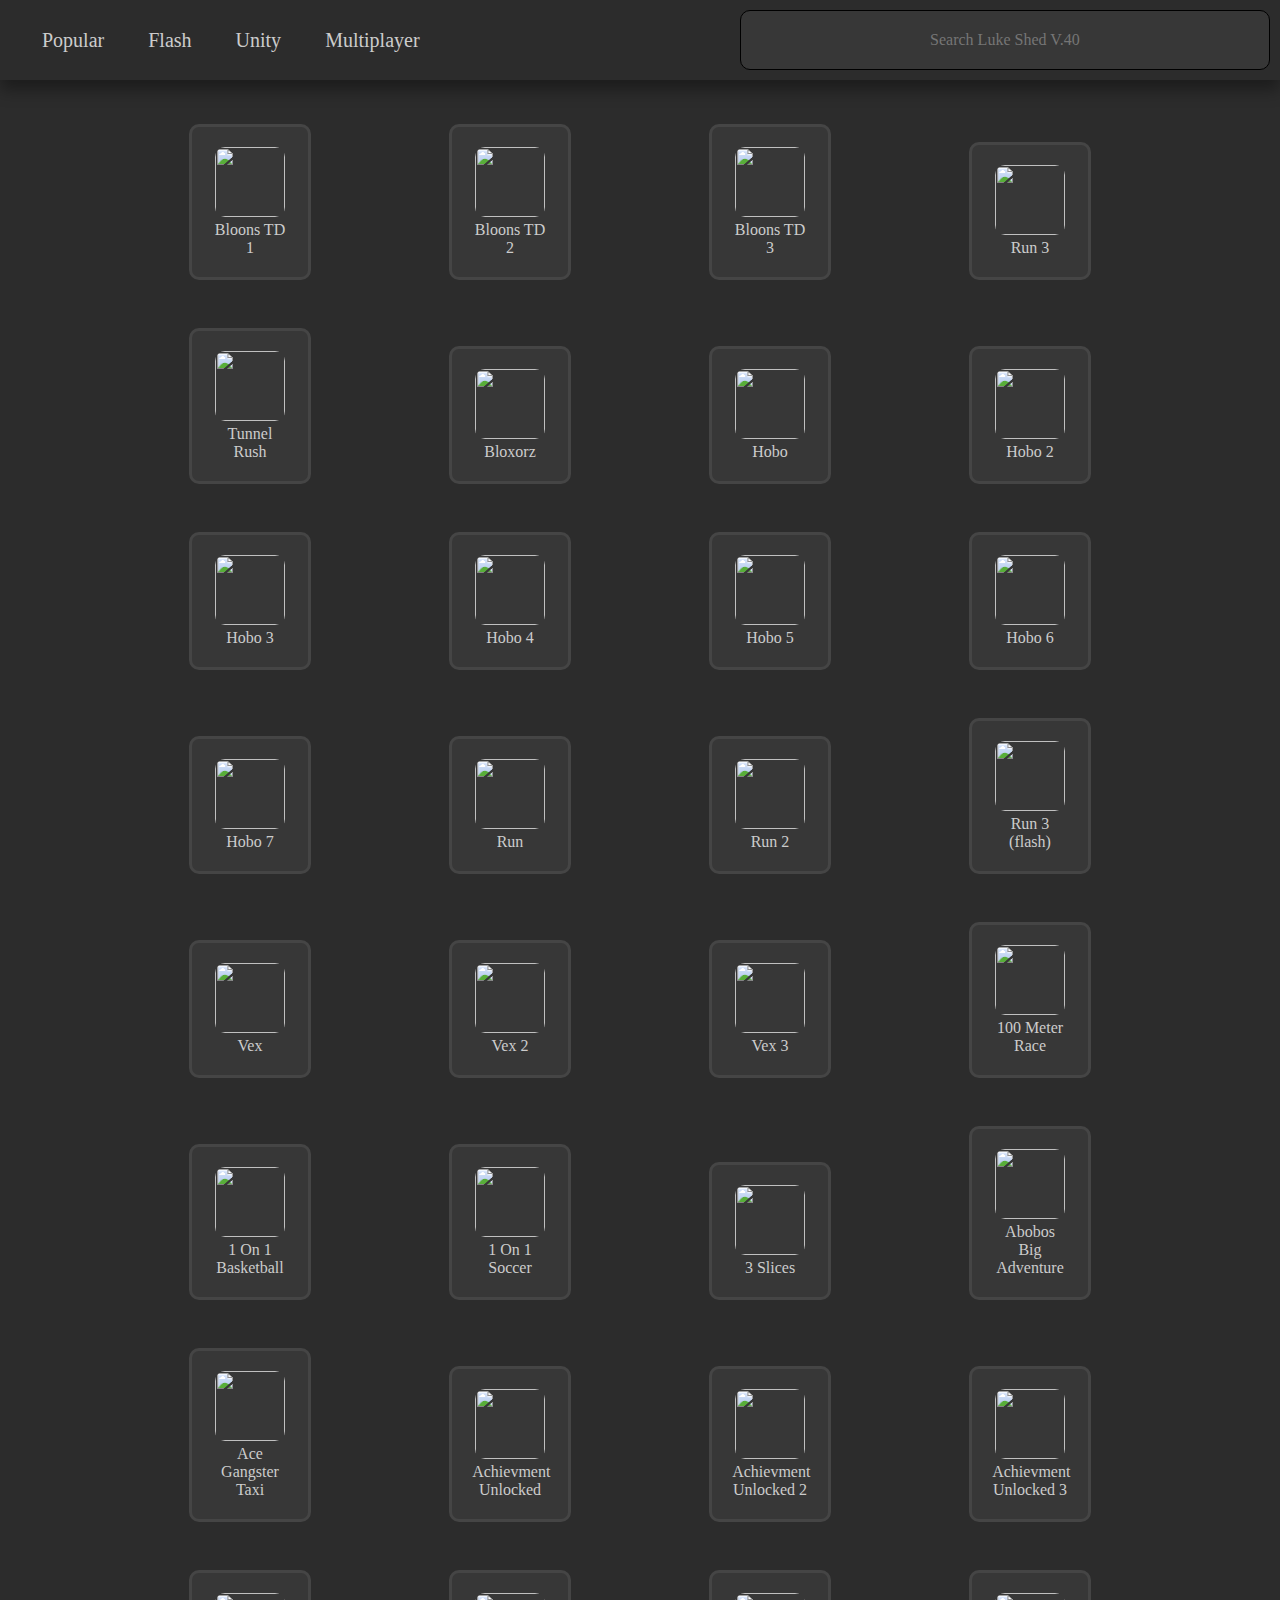
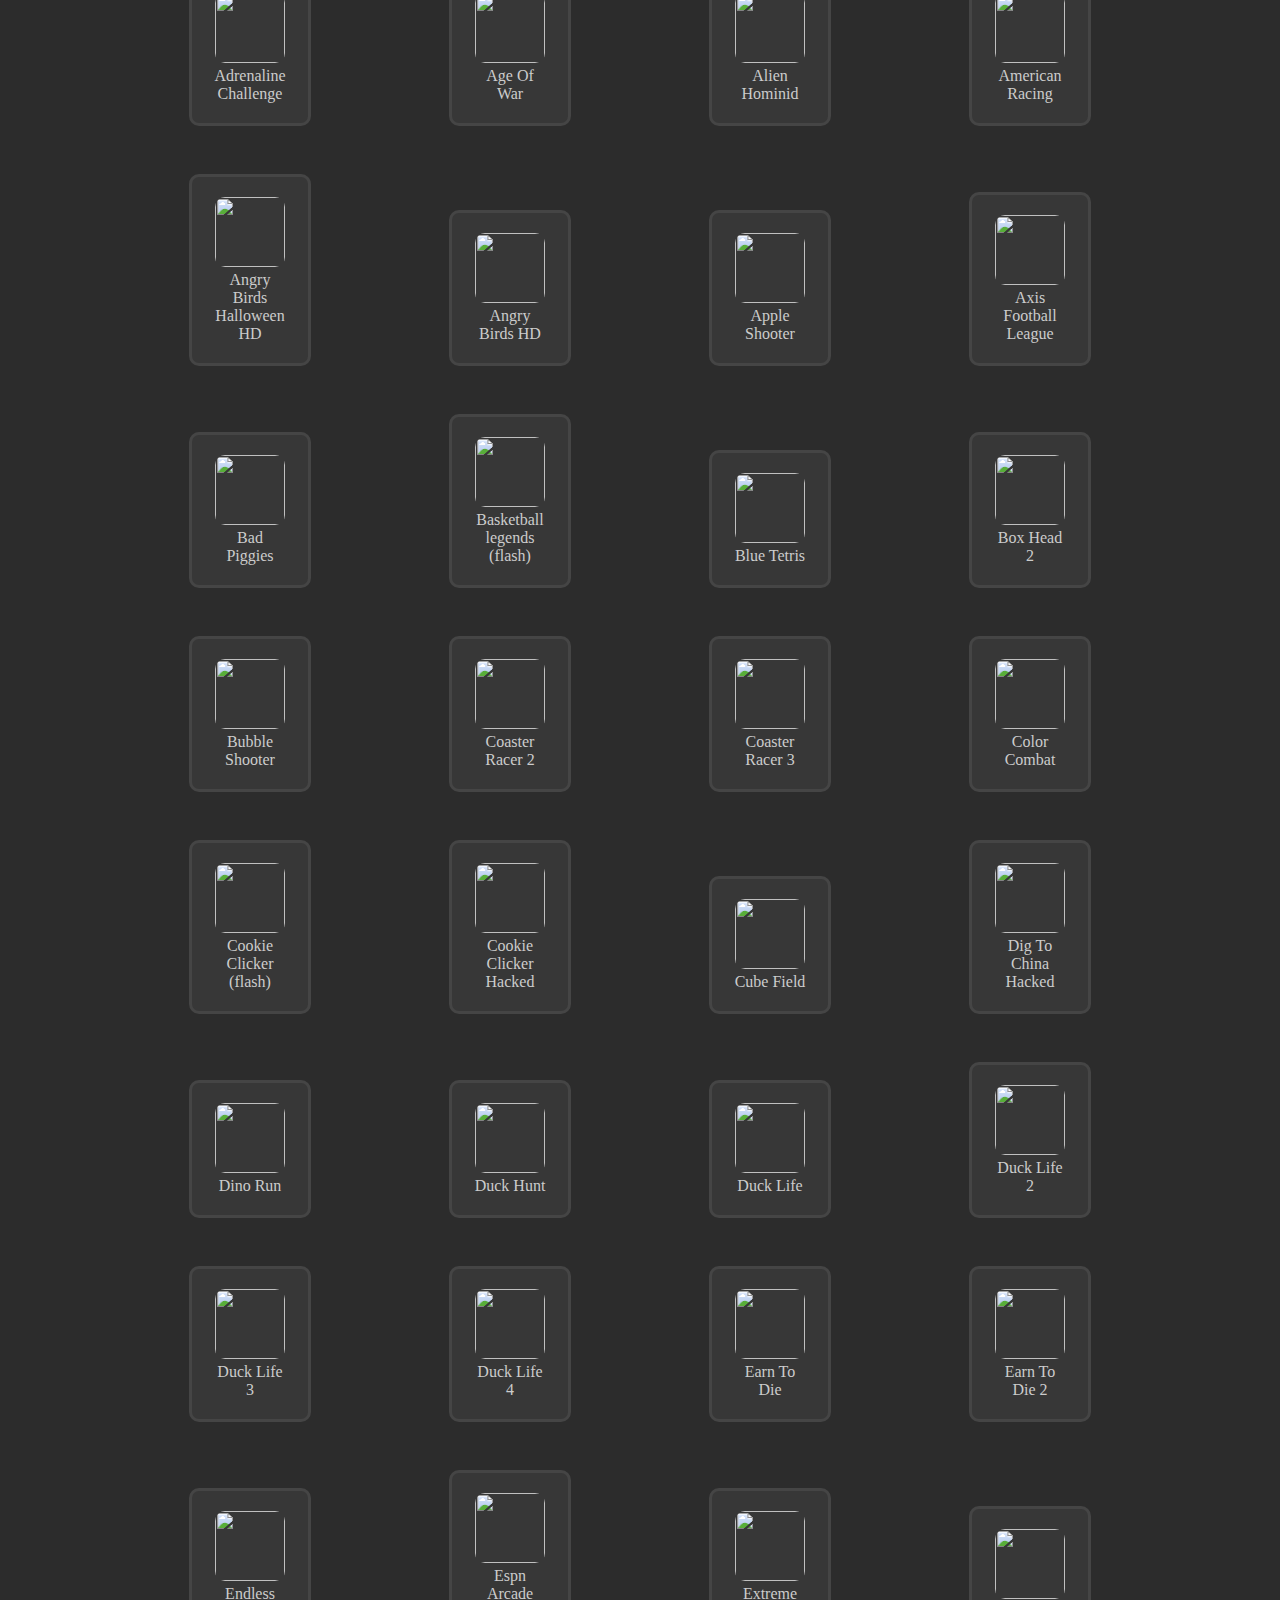
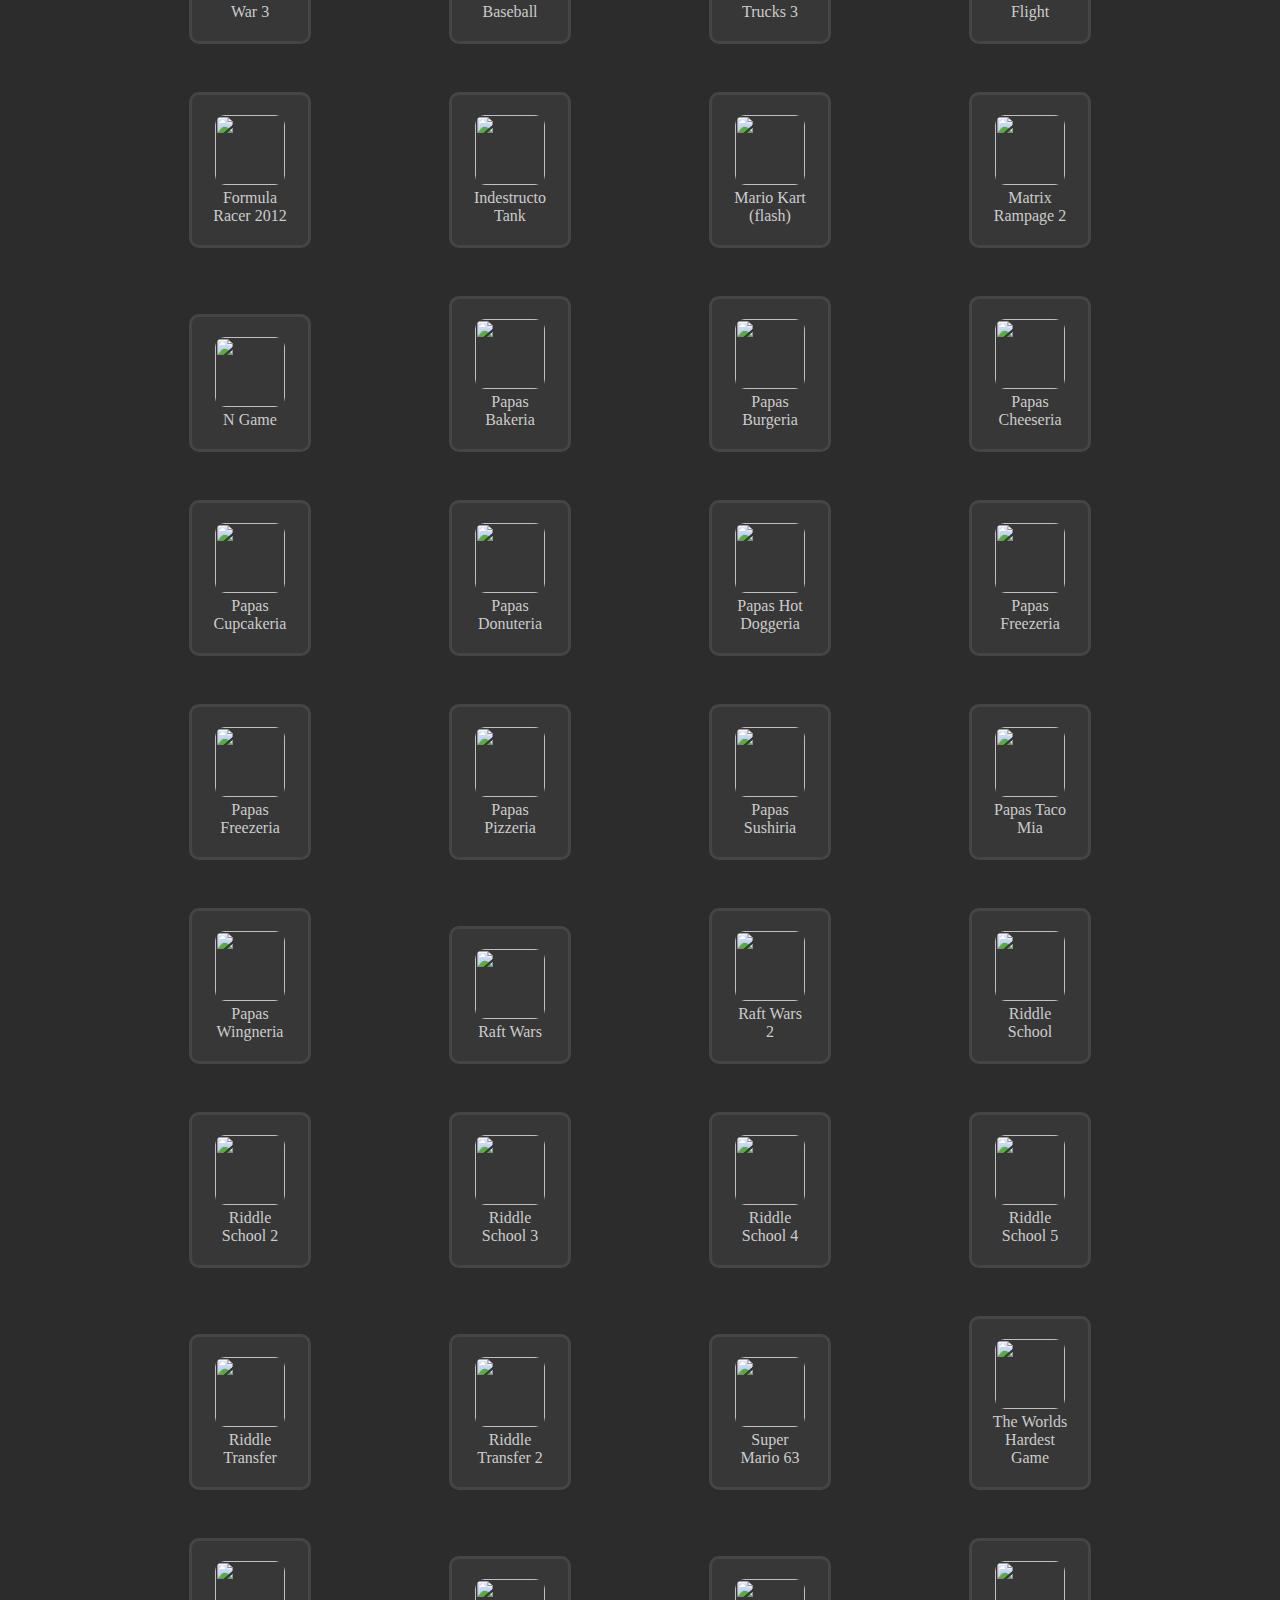
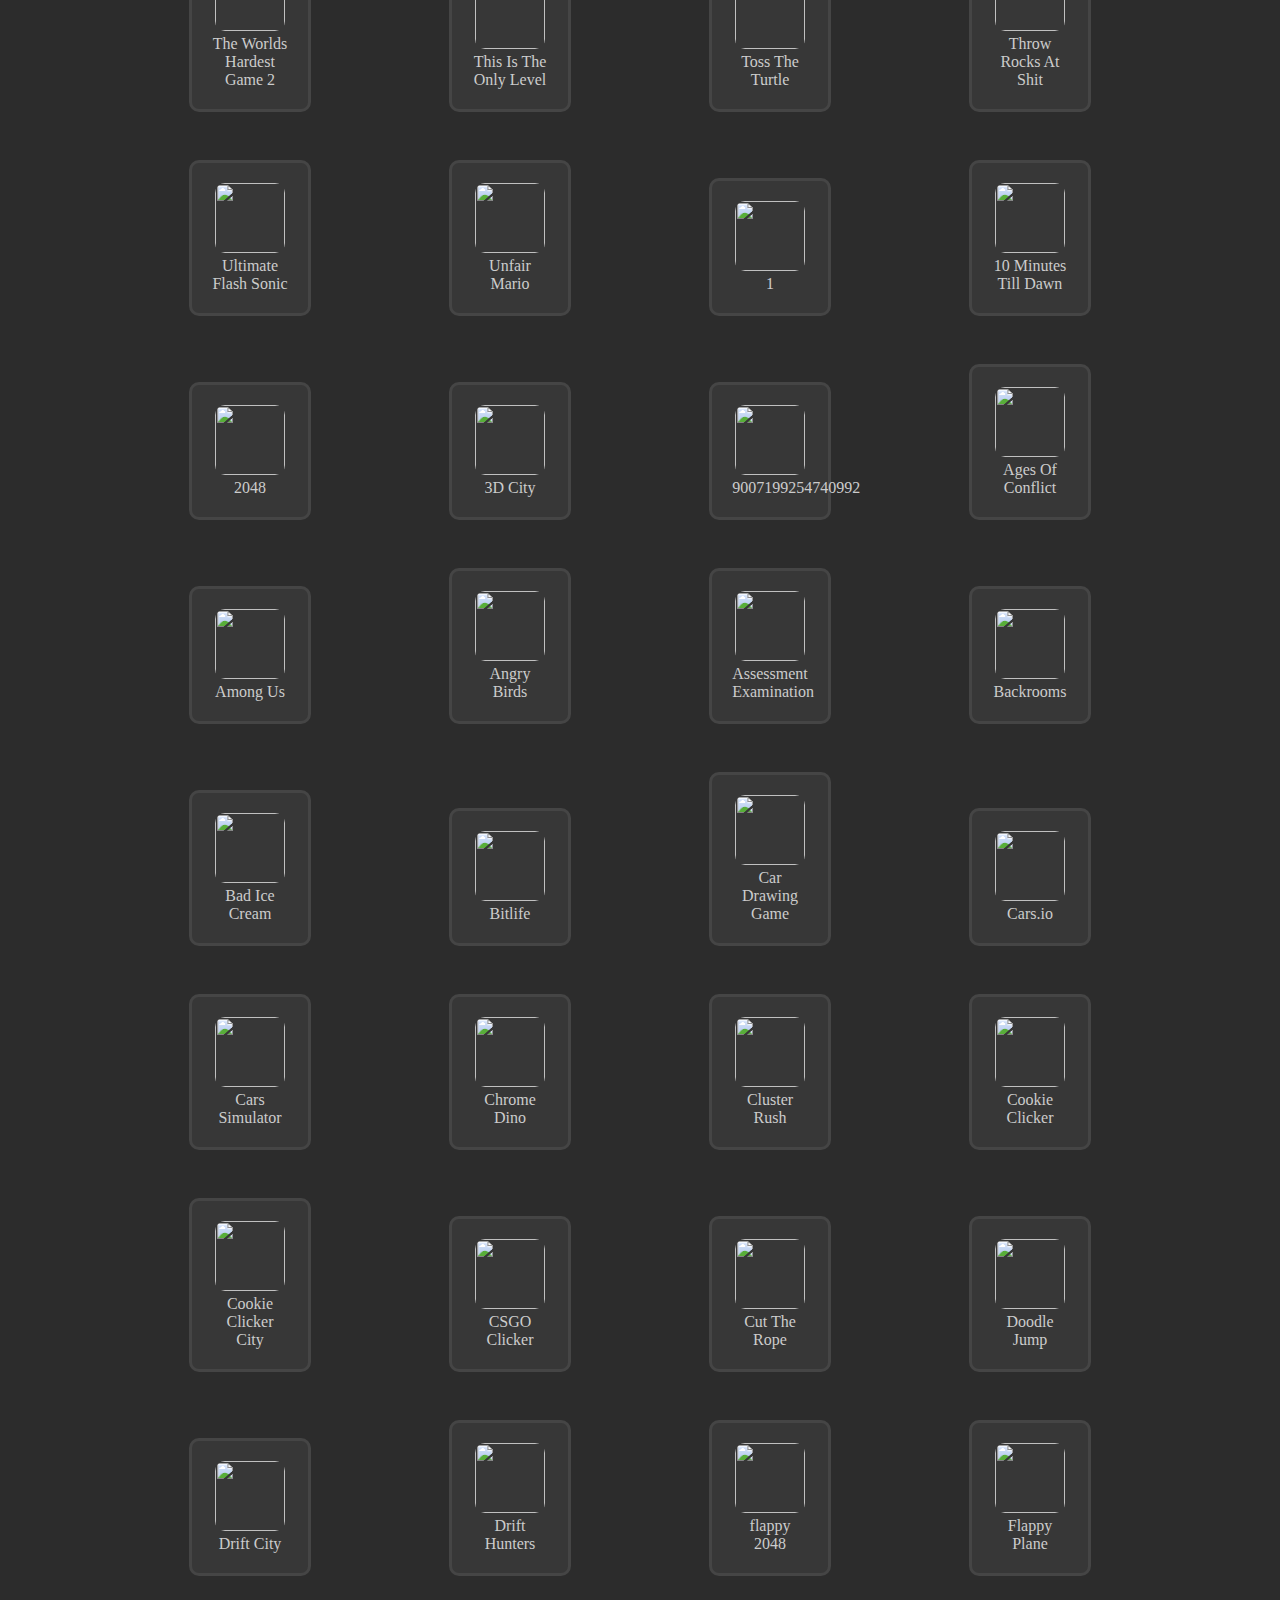
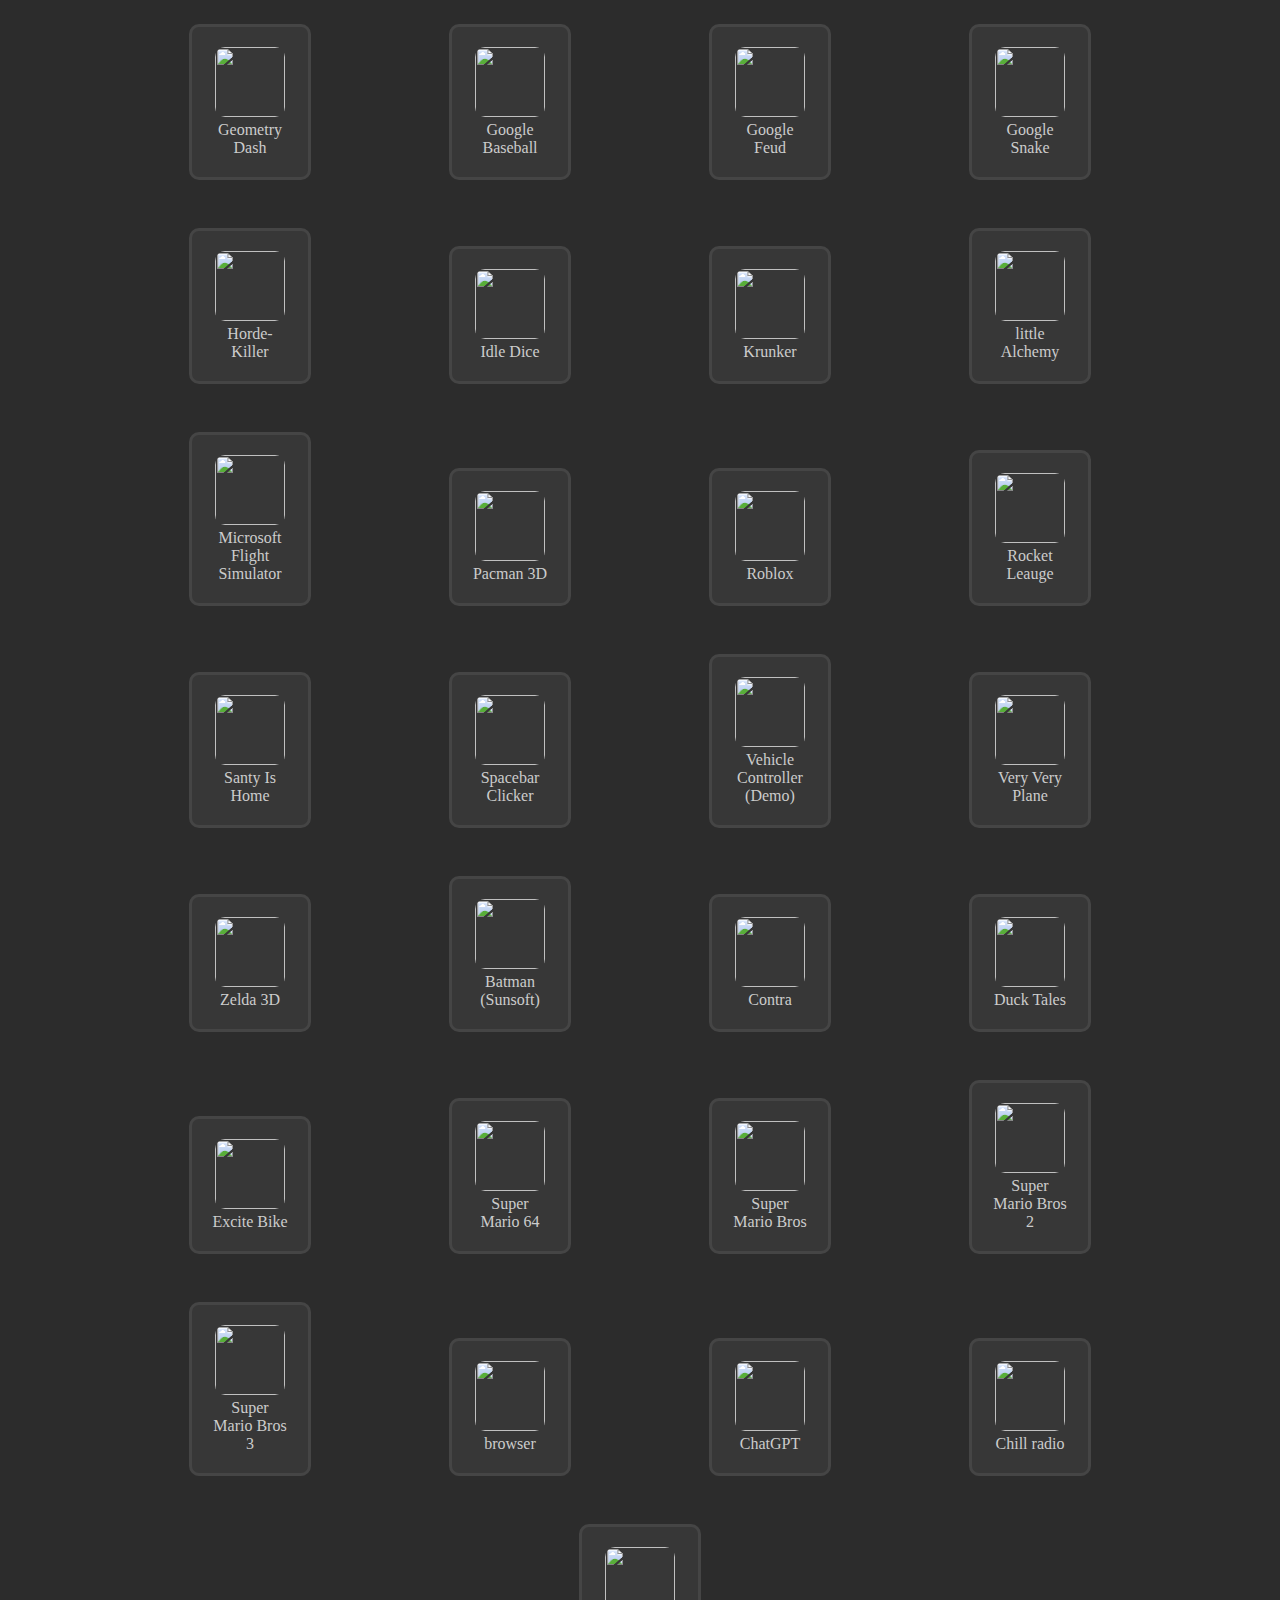
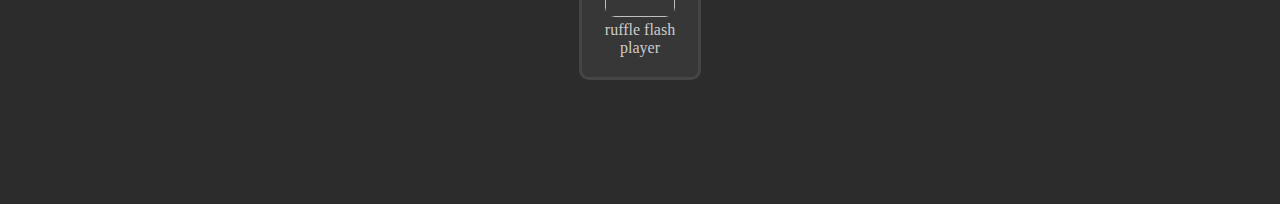
==== commit d3dd426b: "ssss" ====
--- a/flash.html
+++ b/flash.html
@@ -1,620 +1,537 @@
-
-
-
-<html><head>
-  <script async src="https://pagead2.googlesyndication.com/pagead/js/adsbygoogle.js?client=ca-pub-5284929460519856"
-  crossorigin="anonymous"></script>
-	<meta charset="utf-8">
-    <meta name="viewport" content="width=device-width, initial-scale=1">
-    <title>Lukes Shed V40</title>
-    <link rel="icon" type="image/x-icon" href="v40fav.png">
-<script type="text/javascript" async="" src="https://www.google-analytics.com/analytics.js"></script><script type="text/javascript" async="" src="https://www.googletagmanager.com/gtag/js?id=G-XXGG6SJL6H&amp;l=dataLayer&amp;cx=c"></script><script async="" src="https://www.googletagmanager.com/gtag/js?id=UA-243532838-1"></script><script>
-  window.dataLayer = window.dataLayer || [];
-  function gtag(){dataLayer.push(arguments);}
-  gtag('js', new Date());
-
-  gtag('config', 'UA-243532838-1');
-</script><style>
-body {
- margin: 100px;
- color: #ffffff;
- text-align: center;
- font-family: Arial, Helvetica, sans-serif;
-}
-  
-h2 {
-  font-family: Helvetica;
-  }
-p {
-  font-family: sans-serif;
-  }
-
-.topnav {
-  overflow: hidden;
-  background-color: #93B1A6;
-  background-color: #9d9d9da1;
-  position: -webkit-sticky;
-  position: sticky;
-  padding: 10px;
-  -webkit-transition-duration: 0.4s; /* Safari */
-  transition-duration: 0.4s;
-  border-radius: 10px 10px;
-  border: #2d3633 solid;
-}
-
-.topnav:hover {
-  box-shadow: 0 12px 16px 0 rgba(131, 130, 130, 0.24),0 17px 50px 0 rgba(141, 141, 141, 0.19);
-}
-
-.topnav a {
-  float: left;
-  color: #183D3D;
-  color: #dedede;
-  text-align: center;
-  padding: 30px 16px;
-  text-decoration: none;
-  font-size: 17px;
-  -webkit-transition-duration: 0.4s; /* Safari */
-  transition-duration: 0.4s;
-}
-
-.topnav a:hover {
-  box-shadow: 0 12px 16px 0 rgba(255, 255, 255, 0.112),0 17px 50px 0 rgba(255, 255, 255, 0.19);
-  border-radius: 10px 10px;
-}
-
-.topnav a.active {
-  box-shadow: 0 12px 16px 0 rgba(255, 255, 255, 0.24),0 17px 50px 0 rgba(255, 255, 255, 0.19);
-  background-color: rgba(128, 128, 128, 0.538);
-  border-radius: 10px 10px;
-}
-
-.img {
-  border-radius: 10px 10px;
-}
-
-.btn {
-  all: unset;
-  background-color: #93B1A6; /* Green */
-  background-color: #9d9d9da1;
-  border: none;
-  padding: 15px 32px;
-  text-align: center;
-  text-decoration: none;
-  display: inline-block;
-  padding: 20px;
-  border: #2d3633 solid;
-  font-size: 16px;
-  margin: 4px 2px;
-  width: 40%;
-  cursor: pointer;
-  -webkit-transition-duration: 0.4s; /* Safari */
-  transition-duration: 0.4s;
-  border-radius: 10px;
-}
-
-.btn:hover {
-  box-shadow: 0 12px 16px 0 rgba(255, 255, 255, 0.24),0 17px 50px 0 rgba(255, 255, 255, 0.19);
-}
-
-.wiwi {
-  display: block;
-  margin-left: auto;
-  margin-right: auto;
-}
-
-.dick {
-  width: 150px;
-  height: 150px;
-  border-radius: 5px 5px;
-}
-
-.linkpicture {
-  border-radius: 10px;
-  width: 20%;
-  margin: 20px;
-  display: inline-block;
-  border-radius: 10px;
-}
-
-#myInput {
-  margin-top: 10px;
-  background-color: #9bb9ae;
-  background-color: #dedede00;
-  background-repeat: no-repeat; /* Do not repeat the icon image */
-  width: 60%; /* Full-width */
-  font-size: 16px; /* Increase font-size */
-  padding: 20px;
-  margin-bottom: 12px;
-  float: right;
-  top: 0;
-  border: black 1px solid;
-  border-radius: 10px;
-  text-align: center;
-  text-decoration: none;
-}
-
-
-#myUL {
-  /* Remove default list styling */
-  list-style-type: none;
-}
-
-/* width */
-::-webkit-scrollbar {
-  width: 20px;
-}
-
-.key {
-  text-align: center;
-}
-
-/* Track */
-::-webkit-scrollbar-track {
-  box-shadow: inset 0 0 5px grey; 
-  border-radius: 1px;
-}
-
-.games {
-  width: 70px;
-  height: 70px;
-  border-radius: 10px;
-}
-
-.ffa {
-  color: rgb(0, 0, 0);
-}
-
-.ad {
-  all: unset;
-  background-color: #93B1A6; /* Green */
-  background-color: #9d9d9da1;
-  border: none;
-  color: white;
-  padding: 15px 32px;
-  text-align: center;
-  text-decoration: none;
-  display: inline-block;
-  border: #2d3633 solid;
-  font-size: 16px;
-  margin: 4px 2px;
-  cursor: pointer;
-  -webkit-transition-duration: 0.4s; /* Safari */
-  transition-duration: 0.4s;
-  border-radius: 10px 10px;
-  margin: 10px;
-}
-
-.ad:hover {
-  box-shadow: 0 12px 16px 0 rgba(255, 255, 255, 0.24),0 17px 50px 0 rgba(255, 255, 255, 0.19);
-  border-radius: 10px 10px;
-}
-
-/* Handle */
-::-webkit-scrollbar-thumb {
-  background: #316d71; 
-  border-radius: 10px;
-}
-
-/* Handle on hover */
-::-webkit-scrollbar-thumb:hover {
-  background: #222265; 
-}
-
-body {
-    font-family: -apple-system, BlinkMacSystemFont, sans-serif;
-    overflow: auto;
-    background: linear-gradient(315deg, rgb(70, 94, 99) 3%, rgb(61, 81, 100) 38%, rgb(83, 118, 115) 68%, rgb(7, 30, 87) 98%);
-    animation: gradient 15s ease infinite;
-    background-size: 400% 400%;
-    background-attachment: fixed;
-}
-
-@keyframes gradient {
-    0% {
-        background-position: 0% 0%;
+<!DOCTYPE html>
+<html lang="en">
+<head>
+  <meta charset="UTF-8">
+  <title>Navigation Bar</title>
+
+  <style>
+    /* Reset default margin and padding */
+    * {
+        margin: 0;
+        padding: 0;
+        box-sizing: border-box;
+      }
+      
+      /* Apply light blue theme */
+      body {
+        background-color: #2c2c2c; /* light blue */
+        font-family: 'Comic Sans MS';
+        color: white;
+      }
+    
+      a {
+        font-size: 20px;
+      }
+      
+      header {
+        color: white;
+        display: flex;
+        align-items: center;
+        justify-content: space-between; /* Align elements at the ends */
+        padding: 10px;
+        background-color: #2c2c2c; /* White background for header */
+        box-shadow: 0 10px 15px rgba(0, 0, 0, 0.356); /* Adding a shadow */
+      }
+      
+      
+      nav {
+        display: flex;
+        align-items: center;
+        flex-grow: 1; /* Allow nav to grow and occupy remaining space */
+      }
+      
+      .search {
+        flex-grow: 1; /* Make the search input grow to fill available space */
+        display: flex;
+        justify-content: flex-end; /* Align nav links to the right */
+      }
+      
+      .key {
+        width: 100%; /* Make the search input full width */
+      }
+      
+      .nav-links {
+        flex-grow: 1; 
+        list-style-type: none;
+        display: flex;
+        justify-content: flex-start; /* Align nav links to the right */
+        margin-left: auto; /* Push the links to the right side */
+      }
+      
+      .nav-links li {
+        margin-left: 20px; /* Adjust spacing between links */
+      }
+      
+      nav ul {
+        list-style-type: none;
+      }
+    
+      nav input {
+        display: inline-block;
+        margin-left: 20px; /* Adjust spacing between links */
+      }
+      
+      nav ul li {
+        display: inline-block;
+        margin-left: 20px; /* Adjust spacing between links */
+      }
+      
+      nav ul li a {
+        text-decoration: none;
+        padding: 8px 12px;
+        color: #cccccc;
+        border-radius: 5px;
+        transition: background-color .5s ease;
+      }
+      
+      nav ul li a:hover {
+        background-color: #d3d3d3; /* Light grey on hover */
+        color: #000; /* Change text color on hover */
+      }
+      
+    .nogger {
+      border-radius: 10px 10px;
     }
-    50% {
-        background-position: 100% 100%;
+    
+      
+    .img {
+      border-radius: 10px 10px;
     }
-    100% {
-        background-position: 0% 0%;
+    
+    .btn {
+      all: unset;
+      background-color: rgb(55, 55, 55);
+      border: none;
+      padding: 15px 32px;
+      text-align: center;
+      text-decoration: none;
+      display: inline-block;
+      padding: 20px;
+      border: #454545 solid;
+      font-size: 16px;
+      margin: 4px 2px;
+      color: #cccccc;
+      width: 35%;
+      cursor: pointer;
+      -webkit-transition-duration: 0.4s; /* Safari */
+      transition-duration: 0.4s;
+      border-radius: 10px;
     }
-}
-
-.wave {
-    background: rgba(255, 255, 255, 0.25);
-    border-radius: 1000% 1000% 0 0;
-    position: fixed;
-    width: 200%;
-    height: 12em;
-    animation: wave 10s -3s linear infinite;
-    transform: translate3d(0, 0, 0);
-    opacity: 0.8;
-    bottom: 0;
-    left: 0;
-    z-index: -1;
-}
-
-.wave:nth-of-type(2) {
-    bottom: -1.25em;
-    animation: wave 18s linear reverse infinite;
-    opacity: 0.8;
-}
-
-.wave:nth-of-type(3) {
-    bottom: -2.5em;
-    animation: wave 20s -1s reverse infinite;
-    opacity: 0.9;
-}
-
-@keyframes wave {
-    2% {
-        transform: translateX(1);
+    
+    .btn:hover {
+      box-shadow: 0 12px 16px 0 rgba(255, 255, 255, 0.24),0 17px 50px 0 rgba(255, 255, 255, 0.19);
     }
-
-    25% {
-        transform: translateX(-25%);
-    }
-
-    50% {
-        transform: translateX(-50%);
-    }
-
-    75% {
-        transform: translateX(-25%);
-    }
-
-    100% {
-        transform: translateX(1);
-    }
-}
-</style></head>
-
-
-
-
-  <body onload="contentToHide">
-
-    <div id="loader" style="display: none;"></div>
-      
-  <div id="contentToHide" style="display: block;">
-    <div>
-      <div class="wave"></div>
-      <div class="wave"></div>
-      <div class="wave"></div>
-   </div>
-
-     <!-- Div content -->
-	  <script src="https://cdn.jsdelivr.net/npm/bootstrap@5.2.2/dist/js/bootstrap.bundle.min.js" integrity="sha384-OERcA2EqjJCMA+/3y+gxIOqMEjwtxJY7qPCqsdltbNJuaOe923+mo//f6V8Qbsw3" crossorigin="anonymous"></script>
-	  <div class="text-center">
-
-      <a onclick="window.location.href='index.html';"><div class="ad"><img class="img" width="250px" height="125px" src="LUKES SHED V40 (1).png"></div></a>
-
-
-    <div class="topnav">
-      <a href="settings.html">⚙️</a>
-      <a href="Games.html">Popular</a>
-      <a class="active" href="flash.html">Flash</a>
-      <a href="unity.html">Unity</a>
-      <a href="multiplayer.html">Multiplayer</a>
-      <input class="key" type="text" id="myInput" onkeyup="myFunction()" placeholder="Search Luke Shed V.40">
-
-    </div>
-
-
-    <div class="container">
-
-
-      <ul id="myul">
-	
-	 <div class="linkpicture"> <button class="btn" onclick="window.location.href='lbannana-assets/flash/index.html?swf=BloonsTowerDefense1.swf';"><img class="games" src="https://i.ibb.co/88cML40/FLASH.png">Bloons TD 1</button></div>
+    
+    
+      .wiwi {
+        display: block;
+        margin-left: auto;
+        margin-right: auto;
+      }
+      
+      .dick {
+        width: 150px;
+        height: 150px;
+        border-radius: 5px 5px;
+      }
+      
+      .linkpicture {
+        border-radius: 10px;
+        width: 20%;
+        margin: 20px;
+        display: inline-block;
+        border-radius: 10px;
+      }
+
+      #myInput {
+        background-color: rgb(55, 55, 55);
+        background-repeat: no-repeat; /* Do not repeat the icon image */
+        width: 200%; /* Define your preferred width */
+        font-size: 16px; /* Increase font-size */
+        font-family: 'Comic Sans MS';
+        padding: 20px;
+        color: black;
+        text-align: center;
+        border: black 1px solid;
+        border-radius: 10px;
+        text-align: center;
+        text-decoration: none;
+      }
+      
+      
+      #myUL {
+        /* Remove default list styling */
+        list-style-type: none;
+      }
+      
+      /* width */
+      ::-webkit-scrollbar {
+        width: 20px;
+      }
+      
+      .key {
+        text-align: center;
+      }
+      
+      /* Track */
+      ::-webkit-scrollbar-track {
+        box-shadow: inset 0 0 5px grey; 
+        border-radius: 1px;
+      }
+      
+      .games {
+        width: 70px;
+        height: 70px;
+        border-radius: 10px;
+      }
+      
+      .ffa {
+        color: rgb(0, 0, 0);
+      }
+    
+      .container {
+        text-align: center;
+        margin: 100px;
+        margin-top: 20px;
+        }
+    </style>
+</head>
+<body>
+  <header>
+    <nav>
+
+      <ul class="nav-links">
+        <li><a href="games.html">Popular</a></li>
+        <li><a href="flash.html">Flash</a></li>
+        <li><a href="unity.html">Unity</a></li>
+        <li><a href="multiplayer.html">Multiplayer</a></li>
+      </ul>
+
+      <div class="search">
+        <input class="key" type="text" id="myInput" onkeyup="myFunction()" placeholder="Search Luke Shed V.40">
+      </div>
+
+      
+    </nav>
+  </header>
+
+  <div class="container">
+
+
+    <ul id="myul">
+
+
+      <div class="linkpicture"> <button class="btn" onclick="window.location.href='lbannana-assets/flash/index.html?swf=BloonsTowerDefense1.swf';"><img class="games" src="https://i.ibb.co/88cML40/FLASH.png">Bloons TD 1</button></div>
 	 
-	 <div class="linkpicture"> <button class="btn" onclick="window.location.href='lbannana-assets/flash/index.html?swf=BloonsTowerDefense2.swf';"><img class="games" src="https://i.ibb.co/88cML40/FLASH.png">Bloons TD 2</button></div>
-	 
-	 <div class="linkpicture"> <button class="btn" onclick="window.location.href='lbannana-assets/flash/index.html?swf=bloonstd3.swf';"><img class="games" src="https://i.ibb.co/88cML40/FLASH.png">Bloons TD 3</button></div>
-
-  <div class="linkpicture"> <button class="btn" onclick="window.location.href='lbannana-assets/html/run-3/index.html';"><img class="games" src="https://i.ibb.co/88cML40/FLASH.png">Run 3</button></div>
-			
-   <div class="linkpicture"> <button class="btn" onclick="window.location.href='lbannana-assets/html/tunnelrush/index.html';"><img class="games" src="https://i.ibb.co/88cML40/FLASH.png">Tunnel Rush</button></div>
-	
-	 <div class="linkpicture"> <button class="btn" onclick="window.location.href='lbannana-assets/flash/index.html?swf=bloxorz.swf';"><img class="games" src="https://i.ibb.co/88cML40/FLASH.png">Bloxorz</button></div>
-   
-	 <div class="linkpicture"> <button class="btn" onclick="window.location.href='lbannana-assets/flash/index.html?swf=hobo.swf';"><img class="games" src="https://i.ibb.co/88cML40/FLASH.png">Hobo</button></div>
-	
-	 <div class="linkpicture"> <button class="btn" onclick="window.location.href='lbannana-assets/flash/index.html?swf=hobo2.swf';"><img class="games" src="https://i.ibb.co/88cML40/FLASH.png">Hobo 2</button></div>
-	
-	 <div class="linkpicture"> <button class="btn" onclick="window.location.href='lbannana-assets/flash/index.html?swf=hobo3.swf';"><img class="games" src="https://i.ibb.co/88cML40/FLASH.png">Hobo 3</button></div>
-	
-	 <div class="linkpicture"> <button class="btn" onclick="window.location.href='lbannana-assets/flash/index.html?swf=hobo4.swf';"><img class="games" src="https://i.ibb.co/88cML40/FLASH.png">Hobo 4</button></div>
-	
-	 <div class="linkpicture"> <button class="btn" onclick="window.location.href='lbannana-assets/flash/index.html?swf=hobo5.swf';"><img class="games" src="https://i.ibb.co/88cML40/FLASH.png">Hobo 5</button></div>
-	
-	 <div class="linkpicture"> <button class="btn" onclick="window.location.href='lbannana-assets/flash/index.html?swf=hobo6.swf';"><img class="games" src="https://i.ibb.co/88cML40/FLASH.png">Hobo 6</button></div>
-	
-	 <div class="linkpicture"> <button class="btn" onclick="window.location.href='lbannana-assets/flash/index.html?swf=hobo7.swf';"><img class="games" src="https://i.ibb.co/88cML40/FLASH.png">Hobo 7</button></div>
-	
-	 <div class="linkpicture"> <button class="btn" onclick="window.location.href='lbannana-assets/flash/index.html?swf=run.swf';"><img class="games" src="https://i.ibb.co/88cML40/FLASH.png">Run</button></div>
-
-	 <div class="linkpicture"> <button class="btn" onclick="window.location.href='lbannana-assets/flash/index.html?swf=run2.swf';"><img class="games" src="https://i.ibb.co/88cML40/FLASH.png">Run 2</button></div>
-	
-	 <div class="linkpicture"> <button class="btn" onclick="window.location.href='lbannana-assets/flash/index.html?swf=Run3.swf';"><img class="games" src="https://i.ibb.co/88cML40/FLASH.png">Run 3 (flash)</button></div>
-
-   <div class="linkpicture"> <button class="btn" onclick="window.location.href='lbannana-assets/flash/index.html?swf=Vex.swf';"><img class="games" src="https://i.ibb.co/88cML40/FLASH.png">Vex</button></div>
-	
-	 <div class="linkpicture"> <button class="btn" onclick="window.location.href='lbannana-assets/flash/index.html?swf=vex2.swf';"><img class="games" src="https://i.ibb.co/88cML40/FLASH.png">Vex 2</button></div>
-	
-	 <div class="linkpicture"> <button class="btn" onclick="window.location.href='lbannana-assets/flash/index.html?swf=vex3.swf';"><img class="games" src="https://i.ibb.co/88cML40/FLASH.png">Vex 3</button></div>
-
-   <div class="linkpicture"> <button class="btn" onclick="window.location.href='lbannana-assets/flash/index.html?swf=100_m_race.swf';"><img class="games" src="https://i.ibb.co/88cML40/FLASH.png">100 Meter Race</button></div>
-	 
-	 <div class="linkpicture"> <button class="btn" onclick="window.location.href='lbannana-assets/flash/index.html?swf=1 on 1 Basketball.swf';"><img class="games" src="https://i.ibb.co/88cML40/FLASH.png">1 On 1 Basketball</button></div> 
-	
-	 <div class="linkpicture"> <button class="btn" onclick="window.location.href='lbannana-assets/flash/index.html?swf=1on1soccer.swf';"><img class="games" src="https://i.ibb.co/88cML40/FLASH.png">1 On 1 Soccer</button></div> 
-	 
-	 <div class="linkpicture"> <button class="btn" onclick="window.location.href='lbannana-assets/flash/index.html?swf=3_slices_.swf';"><img class="games" src="https://i.ibb.co/88cML40/FLASH.png">3 Slices</button></div>
-	 
-	 <div class="linkpicture"> <button class="btn" onclick="window.location.href='lbannana-assets/flash/index.html?swf=abobos-big-adventure.swf';"><img class="games" src="https://i.ibb.co/88cML40/FLASH.png">Abobos Big Adventure</button></div> 
-	  
-	 <div class="linkpicture"> <button class="btn" onclick="window.location.href='lbannana-assets/flash/index.html?swf=Ace Gangster Taxi.swf';"><img class="games" src="https://i.ibb.co/88cML40/FLASH.png">Ace Gangster Taxi</button></div>
-	 
-	 <div class="linkpicture"> <button class="btn" onclick="window.location.href='lbannana-assets/flash/index.html?swf=dagobah_Achievement-Unlocked.swf';"><img class="games" src="https://i.ibb.co/88cML40/FLASH.png">Achievment Unlocked</button></div> 
-	 
-	 <div class="linkpicture"> <button class="btn" onclick="window.location.href='lbannana-assets/flash/index.html?swf=dagobah_achievement_unlocked_2.swf';"><img class="games" src="https://i.ibb.co/88cML40/FLASH.png">Achievment Unlocked 2</button></div> 
-	 
-	 <div class="linkpicture"> <button class="btn" onclick="window.location.href='lbannana-assets/flash/index.html?swf=Achievement Unlocked 3.swf';"><img class="games" src="https://i.ibb.co/88cML40/FLASH.png">Achievment Unlocked 3</button></div>
-          
-   <div class="linkpicture"> <button class="btn" onclick="window.location.href='lbannana-assets/flash/index.html?swf=Adrenaline Challenge.swf';"><img class="games" src="https://i.ibb.co/88cML40/FLASH.png">Adrenaline Challenge</button></div>
-	
-	 <div class="linkpicture"> <button class="btn" onclick="window.location.href='lbannana-assets/flash/index.html?swf=age_of_war.swf';"><img class="games" src="https://i.ibb.co/88cML40/FLASH.png">Age Of War</button></div>
-	 
-	 <div class="linkpicture"> <button class="btn" onclick="window.location.href='lbannana-assets/flash/index.html?swf=alien_hominid.swf';"><img class="games" src="https://i.ibb.co/88cML40/FLASH.png">Alien Hominid</button></div>
-	 
-	 <div class="linkpicture"> <button class="btn" onclick="window.location.href='lbannana-assets/flash/index.html?swf=AmericanRacing.swf';"><img class="games" src="https://i.ibb.co/88cML40/FLASH.png">American Racing</button></div>
-	 
-	 <div class="linkpicture"> <button class="btn" onclick="window.location.href='lbannana-assets/flash/index.html?swf=Angry Birds HD Halloween.swf';"><img class="games" src="https://i.ibb.co/88cML40/FLASH.png">Angry Birds Halloween HD</button></div>
-	 
-	 <div class="linkpicture"> <button class="btn" onclick="window.location.href='lbannana-assets/flash/index.html?swf=Angry Birds HD.swf';"><img class="games" src="https://i.ibb.co/88cML40/FLASH.png">Angry Birds HD</button></div>
-	 
-	 <div class="linkpicture"> <button class="btn" onclick="window.location.href='lbannana-assets/flash/index.html?swf=weebly_apple_shooter.swf';"><img class="games" src="https://i.ibb.co/88cML40/FLASH.png">Apple Shooter</button></div>
-	 
-	 <div class="linkpicture"> <button class="btn" onclick="window.location.href='lbannana-assets/flash/index.html?swf=afl.swf';"><img class="games" src="https://i.ibb.co/88cML40/FLASH.png">Axis Football League</button></div>
-	 
-	 <div class="linkpicture"> <button class="btn" onclick="window.location.href='lbannana-assets/flash/index.html?swf=bad-piggies.swf';"><img class="games" src="https://i.ibb.co/88cML40/FLASH.png">Bad Piggies</button></div>
-	 
-	 <div class="linkpicture"> <button class="btn" onclick="window.location.href='lbannana-assets/flash/index.html?swf=Basketball Legends.swf';"><img class="games" src="https://i.ibb.co/88cML40/FLASH.png">Basketball legends (flash)</button></div>
-	
-	 <div class="linkpicture"> <button class="btn" onclick="window.location.href='lbannana-assets/flash/index.html?swf=blue_tetris.swf';"><img class="games" src="https://i.ibb.co/88cML40/FLASH.png">Blue Tetris</button></div>
-	
-	 <div class="linkpicture"> <button class="btn" onclick="window.location.href='lbannana-assets/flash/index.html?swf=boxhead2.swf';"><img class="games" src="https://i.ibb.co/88cML40/FLASH.png">Box Head 2</button></div>
-			
-	 <div class="linkpicture"> <button class="btn" onclick="window.location.href='lbannana-assets/flash/index.html?swf=bubble-shooter.swf';"><img class="games" src="https://i.ibb.co/88cML40/FLASH.png">Bubble Shooter</button></div>
-	
-	 <div class="linkpicture"> <button class="btn" onclick="window.location.href='lbannana-assets/flash/index.html?swf=CoasterRacer2.swf';"><img class="games" src="https://i.ibb.co/88cML40/FLASH.png">Coaster Racer 2</button></div>
-	
-	 <div class="linkpicture"> <button class="btn" onclick="window.location.href='lbannana-assets/flash/index.html?swf=CoasterRacer3.swf';"><img class="games" src="https://i.ibb.co/88cML40/FLASH.png">Coaster Racer 3</button></div>
-	
-	 <div class="linkpicture"> <button class="btn" onclick="window.location.href='lbannana-assets/flash/index.html?swf=color_combat.swf';"><img class="games" src="https://i.ibb.co/88cML40/FLASH.png">Color Combat</button></div>
-	
-	 <div class="linkpicture"> <button class="btn" onclick="window.location.href='lbannana-assets/flash/index.html?swf=cookie_clicker.swf';"><img class="games" src="https://i.ibb.co/88cML40/FLASH.png">Cookie Clicker (flash)</button></div>
-	
-	 <div class="linkpicture"> <button class="btn" onclick="window.location.href='lbannana-assets/flash/index.html?swf=cookie-clicker-hacked.swf';"><img class="games" src="https://i.ibb.co/88cML40/FLASH.png">Cookie Clicker Hacked</button></div>
-	
-	 <div class="linkpicture"> <button class="btn" onclick="window.location.href='lbannana-assets/flash/index.html?swf=cubefield.swf';"><img class="games" src="https://i.ibb.co/88cML40/FLASH.png">Cube Field</button></div>
-	
-	 <div class="linkpicture"> <button class="btn" onclick="window.location.href='lbannana-assets/flash/index.html?swf=DigToChinaHacked.swf';"><img class="games" src="https://i.ibb.co/88cML40/FLASH.png">Dig To China Hacked</button></div>
-	
-	 <div class="linkpicture"> <button class="btn" onclick="window.location.href='lbannana-assets/flash/index.html?swf=dino-run.swf';"><img class="games" src="https://i.ibb.co/88cML40/FLASH.png">Dino Run</button></div>
-	
-	 <div class="linkpicture"> <button class="btn" onclick="window.location.href='lbannana-assets/flash/index.html?swf=duckhunt.swf';"><img class="games" src="https://i.ibb.co/88cML40/FLASH.png">Duck Hunt</button></div>
-	
-	 <div class="linkpicture"> <button class="btn" onclick="window.location.href='lbannana-assets/flash/index.html?swf=duck-life.swf';"><img class="games" src="https://i.ibb.co/88cML40/FLASH.png">Duck Life</button></div>
-	
-	 <div class="linkpicture"> <button class="btn" onclick="window.location.href='lbannana-assets/flash/index.html?swf=ducklife2.swf';"><img class="games" src="https://i.ibb.co/88cML40/FLASH.png">Duck Life 2</button></div>
-	
-	 <div class="linkpicture"> <button class="btn" onclick="window.location.href='lbannana-assets/flash/index.html?swf=ducklife3.swf';"><img class="games" src="https://i.ibb.co/88cML40/FLASH.png">Duck Life 3</button></div>
-	
-	 <div class="linkpicture"> <button class="btn" onclick="window.location.href='lbannana-assets/flash/index.html?swf=ducklife4.swf';"><img class="games" src="https://i.ibb.co/88cML40/FLASH.png">Duck Life 4</button></div>
-	
-	 <div class="linkpicture"> <button class="btn" onclick="window.location.href='lbannana-assets/flash/index.html?swf=earntodie.swf';"><img class="games" src="https://i.ibb.co/88cML40/FLASH.png">Earn To Die</button></div>
-	
-	 <div class="linkpicture"> <button class="btn" onclick="window.location.href='lbannana-assets/flash/index.html?swf=earntodie2.swf';"><img class="games" src="https://i.ibb.co/88cML40/FLASH.png">Earn To Die 2</button></div>
-	
-	 <div class="linkpicture"> <button class="btn" onclick="window.location.href='lbannana-assets/flash/index.html?swf=endless-war-3-456.swf';"><img class="games" src="https://i.ibb.co/88cML40/FLASH.png">Endless War 3</button></div>
-	
-	 <div class="linkpicture"> <button class="btn" onclick="window.location.href='lbannana-assets/flash/index.html?swf=espn-arcade-baseball.swf';"><img class="games" src="https://i.ibb.co/88cML40/FLASH.png">Espn Arcade Baseball</button></div>
-	
-	 <div class="linkpicture"> <button class="btn" onclick="window.location.href='lbannana-assets/flash/index.html?swf=extremetrucks3.swf';"><img class="games" src="https://i.ibb.co/88cML40/FLASH.png">Extreme Trucks 3</button></div>
-	
-	 <div class="linkpicture"> <button class="btn" onclick="window.location.href='lbannana-assets/flash/index.html?swf=Flight.swf';"><img class="games" src="https://i.ibb.co/88cML40/FLASH.png">Flight</button></div>
-	
-	 <div class="linkpicture"> <button class="btn" onclick="window.location.href='lbannana-assets/flash/index.html?swf=FormulaRacer2012.swf';"><img class="games" src="https://i.ibb.co/88cML40/FLASH.png">Formula Racer 2012</button></div>
-	
-	 <div class="linkpicture"> <button class="btn" onclick="window.location.href='lbannana-assets/flash/index.html?swf=dagobah_Indestructo_Tank_AE.swf';"><img class="games" src="https://i.ibb.co/88cML40/FLASH.png">Indestructo Tank</button></div>
-	 
-	 <div class="linkpicture"> <button class="btn" onclick="window.location.href='lbannana-assets/flash/index.html?swf=mariokartflash.swf';"><img class="games" src="https://i.ibb.co/88cML40/FLASH.png">Mario Kart (flash)</button></div>
-	 
-	 <div class="linkpicture"> <button class="btn" onclick="window.location.href='lbannana-assets/flash/index.html?swf=matrixrampage2.swf';"><img class="games" src="https://i.ibb.co/88cML40/FLASH.png">Matrix Rampage 2</button></div>
-	 
-	 <div class="linkpicture"> <button class="btn" onclick="window.location.href='lbannana-assets/flash/index.html?swf=dagobah_ngame.swf';"><img class="games" src="https://i.ibb.co/88cML40/FLASH.png">N Game</button></div>
-	
-	 <div class="linkpicture"> <button class="btn" onclick="window.location.href='lbannana-assets/flash/index.html?swf=papasbakeria.swf';"><img class="games" src="https://i.ibb.co/88cML40/FLASH.png">Papas Bakeria</button></div>
-	
-	 <div class="linkpicture"> <button class="btn" onclick="window.location.href='lbannana-assets/flash/index.html?swf=burgeria.swf';"><img class="games" src="https://i.ibb.co/88cML40/FLASH.png">Papas Burgeria</button></div>
-	
-	 <div class="linkpicture"> <button class="btn" onclick="window.location.href='lbannana-assets/flash/index.html?swf=papascheeseria.swf';"><img class="games" src="https://i.ibb.co/88cML40/FLASH.png">Papas Cheeseria</button></div>
-
-	 <div class="linkpicture"> <button class="btn" onclick="window.location.href='lbannana-assets/flash/index.html?swf=papascupcakeria.swf';"><img class="games" src="https://i.ibb.co/88cML40/FLASH.png">Papas Cupcakeria</button></div>
-
-	 <div class="linkpicture"> <button class="btn" onclick="window.location.href='lbannana-assets/flash/index.html?swf=papasdonuteria.swf';"><img class="games" src="https://i.ibb.co/88cML40/FLASH.png">Papas Donuteria</button></div>
-	
-	 <div class="linkpicture"> <button class="btn" onclick="window.location.href='lbannana-assets/flash/index.html?swf=papashotdoggeria.swf';"><img class="games" src="https://i.ibb.co/88cML40/FLASH.png">Papas Hot Doggeria</button></div>
-	
-	 <div class="linkpicture"> <button class="btn" onclick="window.location.href='lbannana-assets/flash/index.html?swf=Papas Freezeria.swf';"><img class="games" src="https://i.ibb.co/88cML40/FLASH.png">Papas Freezeria</button></div>
-	
-	 <div class="linkpicture"> <button class="btn" onclick="window.location.href='lbannana-assets/flash/index.html?swf=papaspastaria.swf';"><img class="games" src="https://i.ibb.co/88cML40/FLASH.png">Papas Freezeria</button></div>
-	
-	 <div class="linkpicture"> <button class="btn" onclick="window.location.href='lbannana-assets/flash/index.html?swf=pizzeria.swf';"><img class="games" src="https://i.ibb.co/88cML40/FLASH.png">Papas Pizzeria</button></div>
-	
-	 <div class="linkpicture"> <button class="btn" onclick="window.location.href='lbannana-assets/flash/index.html?swf=papassushiria.swf';"><img class="games" src="https://i.ibb.co/88cML40/FLASH.png">Papas Sushiria</button></div>
-	
-	 <div class="linkpicture"> <button class="btn" onclick="window.location.href='lbannana-assets/flash/index.html?swf=papastacomia.swf';"><img class="games" src="https://i.ibb.co/88cML40/FLASH.png">Papas Taco Mia</button></div>
-	
-	 <div class="linkpicture"> <button class="btn" onclick="window.location.href='lbannana-assets/flash/index.html?swf=ppapaswingeria.swf';"><img class="games" src="https://i.ibb.co/88cML40/FLASH.png">Papas Wingneria</button></div>
-	
-	 <div class="linkpicture"> <button class="btn" onclick="window.location.href='lbannana-assets/flash/index.html?swf=raftwars.swf';"><img class="games" src="https://i.ibb.co/88cML40/FLASH.png">Raft Wars</button></div>
-	
-	 <div class="linkpicture"> <button class="btn" onclick="window.location.href='lbannana-assets/flash/index.html?swf=raftwars2.swf';"><img class="games" src="https://i.ibb.co/88cML40/FLASH.png">Raft Wars 2</button></div>
-	
-	 <div class="linkpicture"> <button class="btn" onclick="window.location.href='lbannana-assets/flash/index.html?swf=riddleschool.swf';"><img class="games" src="https://i.ibb.co/88cML40/FLASH.png">Riddle School</button></div>
-	
-	 <div class="linkpicture"> <button class="btn" onclick="window.location.href='lbannana-assets/flash/index.html?swf=riddleschool2.swf';"><img class="games" src="https://i.ibb.co/88cML40/FLASH.png">Riddle School 2</button></div>
-	
-	 <div class="linkpicture"> <button class="btn" onclick="window.location.href='lbannana-assets/flash/index.html?swf=riddleschool3.swf';"><img class="games" src="https://i.ibb.co/88cML40/FLASH.png">Riddle School 3</button></div>
-	
-	 <div class="linkpicture"> <button class="btn" onclick="window.location.href='lbannana-assets/flash/index.html?swf=riddleschool4.swf';"><img class="games" src="https://i.ibb.co/88cML40/FLASH.png">Riddle School 4</button></div>
-	
-	 <div class="linkpicture"> <button class="btn" onclick="window.location.href='lbannana-assets/flash/index.html?swf=riddleschool5.swf';"><img class="games" src="https://i.ibb.co/88cML40/FLASH.png">Riddle School 5</button></div>
-	
-	 <div class="linkpicture"> <button class="btn" onclick="window.location.href='lbannana-assets/flash/index.html?swf=riddletransfer.swf';"><img class="games" src="https://i.ibb.co/88cML40/FLASH.png">Riddle Transfer</button></div>
-	
-	 <div class="linkpicture"> <button class="btn" onclick="window.location.href='lbannana-assets/flash/index.html?swf=riddletransfer2.swf';"><img class="games" src="https://i.ibb.co/88cML40/FLASH.png">Riddle Transfer 2</button></div>
-
-	
-	 <div class="linkpicture"> <button class="btn" onclick="window.location.href='lbannana-assets/flash/index.html?swf=supermario63.swf';"><img class="games" src="https://i.ibb.co/88cML40/FLASH.png">Super Mario 63</button></div>
-	
-	 <div class="linkpicture"> <button class="btn" onclick="window.location.href='lbannana-assets/flash/index.html?swf=theworldshardestgame.swf';"><img class="games" src="https://i.ibb.co/88cML40/FLASH.png">The Worlds Hardest Game</button></div>
-	
-	 <div class="linkpicture"> <button class="btn" onclick="window.location.href='lbannana-assets/flash/index.html?swf=theworldshardestgame2.swf';"><img class="games" src="https://i.ibb.co/88cML40/FLASH.png">The Worlds Hardest Game 2</button></div>
-	
-	 <div class="linkpicture"> <button class="btn" onclick="window.location.href='lbannana-assets/flash/index.html?swf=this_is_the_only_level.swf';"><img class="games" src="https://i.ibb.co/88cML40/FLASH.png">This Is The Only Level</button></div>
-	
-	 <div class="linkpicture"> <button class="btn" onclick="window.location.href='lbannana-assets/flash/index.html?swf=toss_the_turtle.swf';"><img class="games" src="https://i.ibb.co/88cML40/FLASH.png">Toss The Turtle</button></div>
-	
-	 <div class="linkpicture"> <button class="btn" onclick="window.location.href='lbannana-assets/flash/index.html?swf=throwrocks.swf';"><img class="games" src="https://i.ibb.co/88cML40/FLASH.png">Throw Rocks At Shit</button></div>
-	
-	 <div class="linkpicture"> <button class="btn" onclick="window.location.href='lbannana-assets/flash/index.html?swf=ultimate-flash-sonic.swf';"><img class="games" src="https://i.ibb.co/88cML40/FLASH.png">Ultimate Flash Sonic</button></div>
-	
-	 <div class="linkpicture"> <button class="btn" onclick="window.location.href='lbannana-assets/flash/index.html?swf=unfairmario.swf';"><img class="games" src="https://i.ibb.co/88cML40/FLASH.png">Unfair Mario</button></div>
-	
-
-		  
-	  <div class="linkpicture"> <button class="btn" onclick="window.location.href='lbannana-assets/html/1/index.html';"><img class="games" src="https://i.ibb.co/88cML40/FLASH.png">1</button></div>
-	  
-	  <div class="linkpicture"> <button class="btn" onclick="window.location.href='lbannana-assets/html/10mtd/index.html';"><img class="games" src="https://i.ibb.co/88cML40/FLASH.png">10 Minutes Till Dawn</button></div>
-	   
-    <div class="linkpicture"> <button class="btn" onclick="window.location.href='lbannana-assets/html/2048/index.html';"><img class="games" src="https://i.ibb.co/88cML40/FLASH.png">2048</button></div>
-	  
-    <div class="linkpicture"> <button class="btn" onclick="window.location.href='lbannana-assets/html/3d-city/index.html';"><img class="games" src="https://i.ibb.co/88cML40/FLASH.png">3D City</button></div>
-	  
-    <div class="linkpicture"> <button class="btn" onclick="window.location.href='lbannana-assets/html/9007199254740992/index.html';"><img class="games" src="https://i.ibb.co/88cML40/FLASH.png">9007199254740992</button></div>
-	  	  
-    <div class="linkpicture"> <button class="btn" onclick="window.location.href='lbannana-assets/html/ages-of-conflict/index.html';"><img class="games" src="https://i.ibb.co/88cML40/FLASH.png">Ages Of Conflict</button></div>
-	  
-    <div class="linkpicture"> <button class="btn" onclick="window.location.href='lbannana-assets/html/among-us/index.html';"><img class="games" src="https://i.ibb.co/88cML40/FLASH.png">Among Us</button></div>
-	  
-    <div class="linkpicture"> <button class="btn" onclick="window.location.href='lbannana-assets/html/angry-birds/index.html';"><img class="games" src="https://i.ibb.co/88cML40/FLASH.png">Angry Birds</button></div>
-	 
-    <div class="linkpicture"> <button class="btn" onclick="window.location.href='lbannana-assets/html/assessment/index.html';"><img class="games" src="https://i.ibb.co/88cML40/FLASH.png">Assessment Examination</button></div>
-	 
-    <div class="linkpicture"> <button class="btn" onclick="window.location.href='lbannana-assets/html/backrooms/index.html';"><img class="games" src="https://i.ibb.co/88cML40/FLASH.png">Backrooms</button></div>
-	
-		<div class="linkpicture"> <button class="btn" onclick="window.location.href='lbannana-assets/html/bad-ice-cream/index.html';"><img class="games" src="https://i.ibb.co/88cML40/FLASH.png">Bad Ice Cream</button></div>
-	 
-        <div class="linkpicture"> <button class="btn" onclick="window.location.href='lbannana-assets/html/bitlife/index.html';"><img class="games" src="https://i.ibb.co/88cML40/FLASH.png">Bitlife</button></div>
-	
-        <div class="linkpicture"> <button class="btn" onclick="window.location.href='lbannana-assets/html/car-drawing-game/index.html';"><img class="games" src="https://i.ibb.co/88cML40/FLASH.png">Car Drawing Game</button></div>
-	
-        <div class="linkpicture"> <button class="btn" onclick="window.location.href='lbannana-assets/html/cars.io/index.html';"><img class="games" src="https://i.ibb.co/88cML40/FLASH.png">Cars.io</button></div>
-	
-        <div class="linkpicture"> <button class="btn" onclick="window.location.href='lbannana-assets/html/cars-simulator/index.html';"><img class="games" src="https://i.ibb.co/88cML40/FLASH.png">Cars Simulator</button></div>
-	
-        <div class="linkpicture"> <button class="btn" onclick="window.location.href='lbannana-assets/html/chrome-dino/index.html';"><img class="games" src="https://i.ibb.co/88cML40/FLASH.png">Chrome Dino</button></div>
-	
-        <div class="linkpicture"> <button class="btn" onclick="window.location.href='lbannana-assets/html/cluster-rush/index.html';"><img class="games" src="https://i.ibb.co/88cML40/FLASH.png">Cluster Rush</button></div>
-	
-        <div class="linkpicture"> <button class="btn" onclick="window.location.href='lbannana-assets/html/cookie-clicker/index.html';"><img class="games" src="https://i.ibb.co/88cML40/FLASH.png">Cookie Clicker</button></div>
-	
-        <div class="linkpicture"> <button class="btn" onclick="window.location.href='lbannana-assets/html/cookie-clicker-city/index.html';"><img class="games" src="https://i.ibb.co/88cML40/FLASH.png">Cookie Clicker City</button></div>
-	
-        <div class="linkpicture"> <button class="btn" onclick="window.location.href='lbannana-assets/html/csgo-clicker/index.html';"><img class="games" src="https://i.ibb.co/88cML40/FLASH.png">CSGO Clicker</button></div>
-
-        <div class="linkpicture"> <button class="btn" onclick="window.location.href='lbannana-assets/html/cut-the-rope/index.html';"><img class="games" src="https://i.ibb.co/88cML40/FLASH.png">Cut The Rope</button></div>
-	   
-        <div class="linkpicture"> <button class="btn" onclick="window.location.href='lbannana-assets/html/doodle-jump/index.html';"><img class="games" src="https://i.ibb.co/88cML40/FLASH.png">Doodle Jump</button></div>
-	
-        <div class="linkpicture"> <button class="btn" onclick="window.location.href='lbannana-assets/html/drift-city/index.html';"><img class="games" src="https://i.ibb.co/88cML40/FLASH.png">Drift City</button></div>
-	
-        <div class="linkpicture"> <button class="btn" onclick="window.location.href='lbannana-assets/html/drifthunters/index.html';"><img class="games" src="https://i.ibb.co/88cML40/FLASH.png">Drift Hunters</button></div>
-	
-        <div class="linkpicture"> <button class="btn" onclick="window.location.href='lbannana-assets/html/flappy-2048/index.html';"><img class="games" src="https://i.ibb.co/88cML40/FLASH.png">flappy 2048</button></div>
-	
-		    <div class="linkpicture"> <button class="btn" onclick="window.location.href='lbannana-assets/html/flappyplane/index.html';"><img class="games" src="https://i.ibb.co/88cML40/FLASH.png">Flappy Plane</button></div>
-	
-        <div class="linkpicture"> <button class="btn" onclick="window.location.href='lbannana-assets/html/geo-dash/index.html';"><img class="games" src="https://i.ibb.co/88cML40/FLASH.png">Geometry Dash</button></div>
-	
-        <div class="linkpicture"> <button class="btn" onclick="window.location.href='lbannana-assets/html/google-baseball/index.html';"><img class="games" src="https://i.ibb.co/88cML40/FLASH.png">Google Baseball</button></div>
-
-        <div class="linkpicture"> <button class="btn" onclick="window.location.href='lbannana-assets/html/google-feud/index.html';"><img class="games" src="https://i.ibb.co/88cML40/FLASH.png">Google Feud</button></div>
-	
-        <div class="linkpicture"> <button class="btn" onclick="window.location.href='lbannana-assets/html/snake/index.html';"><img class="games" src="https://i.ibb.co/88cML40/FLASH.png">Google Snake</button></div>
-	
-        <div class="linkpicture"> <button class="btn" onclick="window.location.href='lbannana-assets/html/horde-killer/index.html';"><img class="games" src="https://i.ibb.co/88cML40/FLASH.png">Horde-Killer</button></div>
-	
-        <div class="linkpicture"> <button class="btn" onclick="window.location.href='lbannana-assets/html/idle-dice/index.html';"><img class="games" src="https://i.ibb.co/88cML40/FLASH.png">Idle Dice</button></div>
-	
-        <div class="linkpicture"> <button class="btn" onclick="window.location.href='lbannana-assets/html/krunker/index.html';"><img class="games" src="https://i.ibb.co/88cML40/FLASH.png">Krunker</button></div>
-	
-        <div class="linkpicture"> <button class="btn" onclick="window.location.href='lbannana-assets/html/littlealchemy/index.html';"><img class="games" src="https://i.ibb.co/88cML40/FLASH.png">little Alchemy</button></div>
-	
-        <div class="linkpicture"> <button class="btn" onclick="window.location.href='lbannana-assets/html/microsoft-flight-simulator/index.html';"><img class="games" src="https://i.ibb.co/88cML40/FLASH.png">Microsoft Flight Simulator</button></div>
-	
-        <div class="linkpicture"> <button class="btn" onclick="window.location.href='lbannana-assets/html/pacman-3d/index.html';"><img class="games" src="https://i.ibb.co/88cML40/FLASH.png">Pacman 3D</button></div>
-	
-        <div class="linkpicture"> <button class="btn" onclick="window.location.href='lbannana-assets/html/roblox/index.html';"><img class="games" src="https://i.ibb.co/88cML40/FLASH.png">Roblox</button></div>
-	
-        <div class="linkpicture"> <button class="btn" onclick="window.location.href='lbannana-assets/html/rocketleauge/index.html';"><img class="games" src="https://i.ibb.co/88cML40/FLASH.png">Rocket Leauge</button></div>
-	
-        <div class="linkpicture"> <button class="btn" onclick="window.location.href='lbannana-assets/html/santy-is-home/index.html';"><img class="games" src="https://i.ibb.co/88cML40/FLASH.png">Santy Is Home</button></div>
-
-
-        <div class="linkpicture"> <button class="btn" onclick="window.location.href='lbannana-assets/html/spacebar-clicker/index.html';"><img class="games" src="https://i.ibb.co/88cML40/FLASH.png">Spacebar Clicker</button></div>
-	
-        <div class="linkpicture"> <button class="btn" onclick="window.location.href='lbannana-assets/html/vehicle-control-demo/index.html';"><img class="games" src="https://i.ibb.co/88cML40/FLASH.png">Vehicle Controller (Demo)</button></div>
-	
-        <div class="linkpicture"> <button class="btn" onclick="window.location.href='lbannana-assets/html/very-very-plane/index.html';"><img class="games" src="https://i.ibb.co/88cML40/FLASH.png">Very Very Plane</button></div>
-
-        <div class="linkpicture"> <button class="btn" onclick="window.location.href='lbannana-assets/html/zelda3d/index.html';"><img class="games" src="https://i.ibb.co/88cML40/FLASH.png">Zelda 3D</button></div>
-
-	   <div class="linkpicture"> <button class="btn" onclick="window.location.href='lbannana-assets/retro/batman.html';"><img class="games" src="https://i.ibb.co/88cML40/FLASH.png">Batman (Sunsoft)</button></div>
-	
-	   <div class="linkpicture"> <button class="btn" onclick="window.location.href='lbannana-assets/retro/contra.html';"><img class="games" src="https://i.ibb.co/88cML40/FLASH.png">Contra</button></div>
-	
-	   <div class="linkpicture"> <button class="btn" onclick="window.location.href='lbannana-assets/retro/ducktales.html';"><img class="games" src="https://i.ibb.co/88cML40/FLASH.png">Duck Tales</button></div>
-	
-	   <div class="linkpicture"> <button class="btn" onclick="window.location.href='lbannana-assets/retro/excitebike.html';"><img class="games" src="https://i.ibb.co/88cML40/FLASH.png">Excite Bike</button></div>
-	
-	   <div class="linkpicture"> <button class="btn" onclick="window.location.href='lbannana-assets/retro/sm64/index.html';"><img class="games" src="https://i.ibb.co/88cML40/FLASH.png">Super Mario 64</button></div>
-	
-	   <div class="linkpicture"> <button class="btn" onclick="window.location.href='lbannana-assets/retro/mariobros.html';"><img class="games" src="https://i.ibb.co/88cML40/FLASH.png">Super Mario Bros</button></div>
-	
-	   <div class="linkpicture"> <button class="btn" onclick="window.location.href='lbannana-assets/retro/sm2.html';"><img class="games" src="https://i.ibb.co/88cML40/FLASH.png">Super Mario Bros 2</button></div>
-
-	   <div class="linkpicture"> <button class="btn" onclick="window.location.href='lbannana-assets/retro/sm3.html';"><img class="games" src="https://i.ibb.co/88cML40/FLASH.png">Super Mario Bros 3</button></div>
-	
-	   <div class="linkpicture"> <button class="btn" onclick="window.location.href='misc/web/index.html';"><img class="games" src="https://i.ibb.co/88cML40/FLASH.png">browser</button></div>
-		
-	   <div class="linkpicture"> <button class="btn" onclick="window.location.href='misc/chatgpt/index.html';"><img class="games" src="https://i.ibb.co/88cML40/FLASH.png">ChatGPT</button></div>
-	  
-	   <div class="linkpicture"> <button class="btn" onclick="window.location.href='lbannana.github.io/chillradio';"><img class="games" src="https://i.ibb.co/88cML40/FLASH.png">Chill radio</button></div>
-	  
-	   <div class="linkpicture"> <button class="btn" onclick="window.location.href='lbannana-assets/flash/demo/index.html';"><img class="games" src="https://i.ibb.co/88cML40/FLASH.png">ruffle flash player</button></div>          
-   
-        <div id="noResultsMessage" style="display: none;">No results found.</div>
-      </ul>
+      <div class="linkpicture"> <button class="btn" onclick="window.location.href='lbannana-assets/flash/index.html?swf=BloonsTowerDefense2.swf';"><img class="games" src="https://i.ibb.co/88cML40/FLASH.png">Bloons TD 2</button></div>
+      
+      <div class="linkpicture"> <button class="btn" onclick="window.location.href='lbannana-assets/flash/index.html?swf=bloonstd3.swf';"><img class="games" src="https://i.ibb.co/88cML40/FLASH.png">Bloons TD 3</button></div>
+   
+     <div class="linkpicture"> <button class="btn" onclick="window.location.href='lbannana-assets/html/run-3/index.html';"><img class="games" src="https://i.ibb.co/88cML40/FLASH.png">Run 3</button></div>
+         
+      <div class="linkpicture"> <button class="btn" onclick="window.location.href='lbannana-assets/html/tunnelrush/index.html';"><img class="games" src="https://i.ibb.co/88cML40/FLASH.png">Tunnel Rush</button></div>
+     
+      <div class="linkpicture"> <button class="btn" onclick="window.location.href='lbannana-assets/flash/index.html?swf=bloxorz.swf';"><img class="games" src="https://i.ibb.co/88cML40/FLASH.png">Bloxorz</button></div>
+      
+      <div class="linkpicture"> <button class="btn" onclick="window.location.href='lbannana-assets/flash/index.html?swf=hobo.swf';"><img class="games" src="https://i.ibb.co/88cML40/FLASH.png">Hobo</button></div>
+     
+      <div class="linkpicture"> <button class="btn" onclick="window.location.href='lbannana-assets/flash/index.html?swf=hobo2.swf';"><img class="games" src="https://i.ibb.co/88cML40/FLASH.png">Hobo 2</button></div>
+     
+      <div class="linkpicture"> <button class="btn" onclick="window.location.href='lbannana-assets/flash/index.html?swf=hobo3.swf';"><img class="games" src="https://i.ibb.co/88cML40/FLASH.png">Hobo 3</button></div>
+     
+      <div class="linkpicture"> <button class="btn" onclick="window.location.href='lbannana-assets/flash/index.html?swf=hobo4.swf';"><img class="games" src="https://i.ibb.co/88cML40/FLASH.png">Hobo 4</button></div>
+     
+      <div class="linkpicture"> <button class="btn" onclick="window.location.href='lbannana-assets/flash/index.html?swf=hobo5.swf';"><img class="games" src="https://i.ibb.co/88cML40/FLASH.png">Hobo 5</button></div>
+     
+      <div class="linkpicture"> <button class="btn" onclick="window.location.href='lbannana-assets/flash/index.html?swf=hobo6.swf';"><img class="games" src="https://i.ibb.co/88cML40/FLASH.png">Hobo 6</button></div>
+     
+      <div class="linkpicture"> <button class="btn" onclick="window.location.href='lbannana-assets/flash/index.html?swf=hobo7.swf';"><img class="games" src="https://i.ibb.co/88cML40/FLASH.png">Hobo 7</button></div>
+     
+      <div class="linkpicture"> <button class="btn" onclick="window.location.href='lbannana-assets/flash/index.html?swf=run.swf';"><img class="games" src="https://i.ibb.co/88cML40/FLASH.png">Run</button></div>
+   
+      <div class="linkpicture"> <button class="btn" onclick="window.location.href='lbannana-assets/flash/index.html?swf=run2.swf';"><img class="games" src="https://i.ibb.co/88cML40/FLASH.png">Run 2</button></div>
+     
+      <div class="linkpicture"> <button class="btn" onclick="window.location.href='lbannana-assets/flash/index.html?swf=Run3.swf';"><img class="games" src="https://i.ibb.co/88cML40/FLASH.png">Run 3 (flash)</button></div>
+   
+      <div class="linkpicture"> <button class="btn" onclick="window.location.href='lbannana-assets/flash/index.html?swf=Vex.swf';"><img class="games" src="https://i.ibb.co/88cML40/FLASH.png">Vex</button></div>
+     
+      <div class="linkpicture"> <button class="btn" onclick="window.location.href='lbannana-assets/flash/index.html?swf=vex2.swf';"><img class="games" src="https://i.ibb.co/88cML40/FLASH.png">Vex 2</button></div>
+     
+      <div class="linkpicture"> <button class="btn" onclick="window.location.href='lbannana-assets/flash/index.html?swf=vex3.swf';"><img class="games" src="https://i.ibb.co/88cML40/FLASH.png">Vex 3</button></div>
+   
+      <div class="linkpicture"> <button class="btn" onclick="window.location.href='lbannana-assets/flash/index.html?swf=100_m_race.swf';"><img class="games" src="https://i.ibb.co/88cML40/FLASH.png">100 Meter Race</button></div>
+      
+      <div class="linkpicture"> <button class="btn" onclick="window.location.href='lbannana-assets/flash/index.html?swf=1 on 1 Basketball.swf';"><img class="games" src="https://i.ibb.co/88cML40/FLASH.png">1 On 1 Basketball</button></div> 
+     
+      <div class="linkpicture"> <button class="btn" onclick="window.location.href='lbannana-assets/flash/index.html?swf=1on1soccer.swf';"><img class="games" src="https://i.ibb.co/88cML40/FLASH.png">1 On 1 Soccer</button></div> 
+      
+      <div class="linkpicture"> <button class="btn" onclick="window.location.href='lbannana-assets/flash/index.html?swf=3_slices_.swf';"><img class="games" src="https://i.ibb.co/88cML40/FLASH.png">3 Slices</button></div>
+      
+      <div class="linkpicture"> <button class="btn" onclick="window.location.href='lbannana-assets/flash/index.html?swf=abobos-big-adventure.swf';"><img class="games" src="https://i.ibb.co/88cML40/FLASH.png">Abobos Big Adventure</button></div> 
+       
+      <div class="linkpicture"> <button class="btn" onclick="window.location.href='lbannana-assets/flash/index.html?swf=Ace Gangster Taxi.swf';"><img class="games" src="https://i.ibb.co/88cML40/FLASH.png">Ace Gangster Taxi</button></div>
+      
+      <div class="linkpicture"> <button class="btn" onclick="window.location.href='lbannana-assets/flash/index.html?swf=dagobah_Achievement-Unlocked.swf';"><img class="games" src="https://i.ibb.co/88cML40/FLASH.png">Achievment Unlocked</button></div> 
+      
+      <div class="linkpicture"> <button class="btn" onclick="window.location.href='lbannana-assets/flash/index.html?swf=dagobah_achievement_unlocked_2.swf';"><img class="games" src="https://i.ibb.co/88cML40/FLASH.png">Achievment Unlocked 2</button></div> 
+      
+      <div class="linkpicture"> <button class="btn" onclick="window.location.href='lbannana-assets/flash/index.html?swf=Achievement Unlocked 3.swf';"><img class="games" src="https://i.ibb.co/88cML40/FLASH.png">Achievment Unlocked 3</button></div>
+             
+      <div class="linkpicture"> <button class="btn" onclick="window.location.href='lbannana-assets/flash/index.html?swf=Adrenaline Challenge.swf';"><img class="games" src="https://i.ibb.co/88cML40/FLASH.png">Adrenaline Challenge</button></div>
+     
+      <div class="linkpicture"> <button class="btn" onclick="window.location.href='lbannana-assets/flash/index.html?swf=age_of_war.swf';"><img class="games" src="https://i.ibb.co/88cML40/FLASH.png">Age Of War</button></div>
+      
+      <div class="linkpicture"> <button class="btn" onclick="window.location.href='lbannana-assets/flash/index.html?swf=alien_hominid.swf';"><img class="games" src="https://i.ibb.co/88cML40/FLASH.png">Alien Hominid</button></div>
+      
+      <div class="linkpicture"> <button class="btn" onclick="window.location.href='lbannana-assets/flash/index.html?swf=AmericanRacing.swf';"><img class="games" src="https://i.ibb.co/88cML40/FLASH.png">American Racing</button></div>
+      
+      <div class="linkpicture"> <button class="btn" onclick="window.location.href='lbannana-assets/flash/index.html?swf=Angry Birds HD Halloween.swf';"><img class="games" src="https://i.ibb.co/88cML40/FLASH.png">Angry Birds Halloween HD</button></div>
+      
+      <div class="linkpicture"> <button class="btn" onclick="window.location.href='lbannana-assets/flash/index.html?swf=Angry Birds HD.swf';"><img class="games" src="https://i.ibb.co/88cML40/FLASH.png">Angry Birds HD</button></div>
+      
+      <div class="linkpicture"> <button class="btn" onclick="window.location.href='lbannana-assets/flash/index.html?swf=weebly_apple_shooter.swf';"><img class="games" src="https://i.ibb.co/88cML40/FLASH.png">Apple Shooter</button></div>
+      
+      <div class="linkpicture"> <button class="btn" onclick="window.location.href='lbannana-assets/flash/index.html?swf=afl.swf';"><img class="games" src="https://i.ibb.co/88cML40/FLASH.png">Axis Football League</button></div>
+      
+      <div class="linkpicture"> <button class="btn" onclick="window.location.href='lbannana-assets/flash/index.html?swf=bad-piggies.swf';"><img class="games" src="https://i.ibb.co/88cML40/FLASH.png">Bad Piggies</button></div>
+      
+      <div class="linkpicture"> <button class="btn" onclick="window.location.href='lbannana-assets/flash/index.html?swf=Basketball Legends.swf';"><img class="games" src="https://i.ibb.co/88cML40/FLASH.png">Basketball legends (flash)</button></div>
+     
+      <div class="linkpicture"> <button class="btn" onclick="window.location.href='lbannana-assets/flash/index.html?swf=blue_tetris.swf';"><img class="games" src="https://i.ibb.co/88cML40/FLASH.png">Blue Tetris</button></div>
+     
+      <div class="linkpicture"> <button class="btn" onclick="window.location.href='lbannana-assets/flash/index.html?swf=boxhead2.swf';"><img class="games" src="https://i.ibb.co/88cML40/FLASH.png">Box Head 2</button></div>
+         
+      <div class="linkpicture"> <button class="btn" onclick="window.location.href='lbannana-assets/flash/index.html?swf=bubble-shooter.swf';"><img class="games" src="https://i.ibb.co/88cML40/FLASH.png">Bubble Shooter</button></div>
+     
+      <div class="linkpicture"> <button class="btn" onclick="window.location.href='lbannana-assets/flash/index.html?swf=CoasterRacer2.swf';"><img class="games" src="https://i.ibb.co/88cML40/FLASH.png">Coaster Racer 2</button></div>
+     
+      <div class="linkpicture"> <button class="btn" onclick="window.location.href='lbannana-assets/flash/index.html?swf=CoasterRacer3.swf';"><img class="games" src="https://i.ibb.co/88cML40/FLASH.png">Coaster Racer 3</button></div>
+     
+      <div class="linkpicture"> <button class="btn" onclick="window.location.href='lbannana-assets/flash/index.html?swf=color_combat.swf';"><img class="games" src="https://i.ibb.co/88cML40/FLASH.png">Color Combat</button></div>
+     
+      <div class="linkpicture"> <button class="btn" onclick="window.location.href='lbannana-assets/flash/index.html?swf=cookie_clicker.swf';"><img class="games" src="https://i.ibb.co/88cML40/FLASH.png">Cookie Clicker (flash)</button></div>
+     
+      <div class="linkpicture"> <button class="btn" onclick="window.location.href='lbannana-assets/flash/index.html?swf=cookie-clicker-hacked.swf';"><img class="games" src="https://i.ibb.co/88cML40/FLASH.png">Cookie Clicker Hacked</button></div>
+     
+      <div class="linkpicture"> <button class="btn" onclick="window.location.href='lbannana-assets/flash/index.html?swf=cubefield.swf';"><img class="games" src="https://i.ibb.co/88cML40/FLASH.png">Cube Field</button></div>
+     
+      <div class="linkpicture"> <button class="btn" onclick="window.location.href='lbannana-assets/flash/index.html?swf=DigToChinaHacked.swf';"><img class="games" src="https://i.ibb.co/88cML40/FLASH.png">Dig To China Hacked</button></div>
+     
+      <div class="linkpicture"> <button class="btn" onclick="window.location.href='lbannana-assets/flash/index.html?swf=dino-run.swf';"><img class="games" src="https://i.ibb.co/88cML40/FLASH.png">Dino Run</button></div>
+     
+      <div class="linkpicture"> <button class="btn" onclick="window.location.href='lbannana-assets/flash/index.html?swf=duckhunt.swf';"><img class="games" src="https://i.ibb.co/88cML40/FLASH.png">Duck Hunt</button></div>
+     
+      <div class="linkpicture"> <button class="btn" onclick="window.location.href='lbannana-assets/flash/index.html?swf=duck-life.swf';"><img class="games" src="https://i.ibb.co/88cML40/FLASH.png">Duck Life</button></div>
+     
+      <div class="linkpicture"> <button class="btn" onclick="window.location.href='lbannana-assets/flash/index.html?swf=ducklife2.swf';"><img class="games" src="https://i.ibb.co/88cML40/FLASH.png">Duck Life 2</button></div>
+     
+      <div class="linkpicture"> <button class="btn" onclick="window.location.href='lbannana-assets/flash/index.html?swf=ducklife3.swf';"><img class="games" src="https://i.ibb.co/88cML40/FLASH.png">Duck Life 3</button></div>
+     
+      <div class="linkpicture"> <button class="btn" onclick="window.location.href='lbannana-assets/flash/index.html?swf=ducklife4.swf';"><img class="games" src="https://i.ibb.co/88cML40/FLASH.png">Duck Life 4</button></div>
+     
+      <div class="linkpicture"> <button class="btn" onclick="window.location.href='lbannana-assets/flash/index.html?swf=earntodie.swf';"><img class="games" src="https://i.ibb.co/88cML40/FLASH.png">Earn To Die</button></div>
+     
+      <div class="linkpicture"> <button class="btn" onclick="window.location.href='lbannana-assets/flash/index.html?swf=earntodie2.swf';"><img class="games" src="https://i.ibb.co/88cML40/FLASH.png">Earn To Die 2</button></div>
+     
+      <div class="linkpicture"> <button class="btn" onclick="window.location.href='lbannana-assets/flash/index.html?swf=endless-war-3-456.swf';"><img class="games" src="https://i.ibb.co/88cML40/FLASH.png">Endless War 3</button></div>
+     
+      <div class="linkpicture"> <button class="btn" onclick="window.location.href='lbannana-assets/flash/index.html?swf=espn-arcade-baseball.swf';"><img class="games" src="https://i.ibb.co/88cML40/FLASH.png">Espn Arcade Baseball</button></div>
+     
+      <div class="linkpicture"> <button class="btn" onclick="window.location.href='lbannana-assets/flash/index.html?swf=extremetrucks3.swf';"><img class="games" src="https://i.ibb.co/88cML40/FLASH.png">Extreme Trucks 3</button></div>
+     
+      <div class="linkpicture"> <button class="btn" onclick="window.location.href='lbannana-assets/flash/index.html?swf=Flight.swf';"><img class="games" src="https://i.ibb.co/88cML40/FLASH.png">Flight</button></div>
+     
+      <div class="linkpicture"> <button class="btn" onclick="window.location.href='lbannana-assets/flash/index.html?swf=FormulaRacer2012.swf';"><img class="games" src="https://i.ibb.co/88cML40/FLASH.png">Formula Racer 2012</button></div>
+     
+      <div class="linkpicture"> <button class="btn" onclick="window.location.href='lbannana-assets/flash/index.html?swf=dagobah_Indestructo_Tank_AE.swf';"><img class="games" src="https://i.ibb.co/88cML40/FLASH.png">Indestructo Tank</button></div>
+      
+      <div class="linkpicture"> <button class="btn" onclick="window.location.href='lbannana-assets/flash/index.html?swf=mariokartflash.swf';"><img class="games" src="https://i.ibb.co/88cML40/FLASH.png">Mario Kart (flash)</button></div>
+      
+      <div class="linkpicture"> <button class="btn" onclick="window.location.href='lbannana-assets/flash/index.html?swf=matrixrampage2.swf';"><img class="games" src="https://i.ibb.co/88cML40/FLASH.png">Matrix Rampage 2</button></div>
+      
+      <div class="linkpicture"> <button class="btn" onclick="window.location.href='lbannana-assets/flash/index.html?swf=dagobah_ngame.swf';"><img class="games" src="https://i.ibb.co/88cML40/FLASH.png">N Game</button></div>
+     
+      <div class="linkpicture"> <button class="btn" onclick="window.location.href='lbannana-assets/flash/index.html?swf=papasbakeria.swf';"><img class="games" src="https://i.ibb.co/88cML40/FLASH.png">Papas Bakeria</button></div>
+     
+      <div class="linkpicture"> <button class="btn" onclick="window.location.href='lbannana-assets/flash/index.html?swf=burgeria.swf';"><img class="games" src="https://i.ibb.co/88cML40/FLASH.png">Papas Burgeria</button></div>
+     
+      <div class="linkpicture"> <button class="btn" onclick="window.location.href='lbannana-assets/flash/index.html?swf=papascheeseria.swf';"><img class="games" src="https://i.ibb.co/88cML40/FLASH.png">Papas Cheeseria</button></div>
+   
+      <div class="linkpicture"> <button class="btn" onclick="window.location.href='lbannana-assets/flash/index.html?swf=papascupcakeria.swf';"><img class="games" src="https://i.ibb.co/88cML40/FLASH.png">Papas Cupcakeria</button></div>
+   
+      <div class="linkpicture"> <button class="btn" onclick="window.location.href='lbannana-assets/flash/index.html?swf=papasdonuteria.swf';"><img class="games" src="https://i.ibb.co/88cML40/FLASH.png">Papas Donuteria</button></div>
+     
+      <div class="linkpicture"> <button class="btn" onclick="window.location.href='lbannana-assets/flash/index.html?swf=papashotdoggeria.swf';"><img class="games" src="https://i.ibb.co/88cML40/FLASH.png">Papas Hot Doggeria</button></div>
+     
+      <div class="linkpicture"> <button class="btn" onclick="window.location.href='lbannana-assets/flash/index.html?swf=Papas Freezeria.swf';"><img class="games" src="https://i.ibb.co/88cML40/FLASH.png">Papas Freezeria</button></div>
+     
+      <div class="linkpicture"> <button class="btn" onclick="window.location.href='lbannana-assets/flash/index.html?swf=papaspastaria.swf';"><img class="games" src="https://i.ibb.co/88cML40/FLASH.png">Papas Freezeria</button></div>
+     
+      <div class="linkpicture"> <button class="btn" onclick="window.location.href='lbannana-assets/flash/index.html?swf=pizzeria.swf';"><img class="games" src="https://i.ibb.co/88cML40/FLASH.png">Papas Pizzeria</button></div>
+     
+      <div class="linkpicture"> <button class="btn" onclick="window.location.href='lbannana-assets/flash/index.html?swf=papassushiria.swf';"><img class="games" src="https://i.ibb.co/88cML40/FLASH.png">Papas Sushiria</button></div>
+     
+      <div class="linkpicture"> <button class="btn" onclick="window.location.href='lbannana-assets/flash/index.html?swf=papastacomia.swf';"><img class="games" src="https://i.ibb.co/88cML40/FLASH.png">Papas Taco Mia</button></div>
+     
+      <div class="linkpicture"> <button class="btn" onclick="window.location.href='lbannana-assets/flash/index.html?swf=ppapaswingeria.swf';"><img class="games" src="https://i.ibb.co/88cML40/FLASH.png">Papas Wingneria</button></div>
+     
+      <div class="linkpicture"> <button class="btn" onclick="window.location.href='lbannana-assets/flash/index.html?swf=raftwars.swf';"><img class="games" src="https://i.ibb.co/88cML40/FLASH.png">Raft Wars</button></div>
+     
+      <div class="linkpicture"> <button class="btn" onclick="window.location.href='lbannana-assets/flash/index.html?swf=raftwars2.swf';"><img class="games" src="https://i.ibb.co/88cML40/FLASH.png">Raft Wars 2</button></div>
+     
+      <div class="linkpicture"> <button class="btn" onclick="window.location.href='lbannana-assets/flash/index.html?swf=riddleschool.swf';"><img class="games" src="https://i.ibb.co/88cML40/FLASH.png">Riddle School</button></div>
+     
+      <div class="linkpicture"> <button class="btn" onclick="window.location.href='lbannana-assets/flash/index.html?swf=riddleschool2.swf';"><img class="games" src="https://i.ibb.co/88cML40/FLASH.png">Riddle School 2</button></div>
+     
+      <div class="linkpicture"> <button class="btn" onclick="window.location.href='lbannana-assets/flash/index.html?swf=riddleschool3.swf';"><img class="games" src="https://i.ibb.co/88cML40/FLASH.png">Riddle School 3</button></div>
+     
+      <div class="linkpicture"> <button class="btn" onclick="window.location.href='lbannana-assets/flash/index.html?swf=riddleschool4.swf';"><img class="games" src="https://i.ibb.co/88cML40/FLASH.png">Riddle School 4</button></div>
+     
+      <div class="linkpicture"> <button class="btn" onclick="window.location.href='lbannana-assets/flash/index.html?swf=riddleschool5.swf';"><img class="games" src="https://i.ibb.co/88cML40/FLASH.png">Riddle School 5</button></div>
+     
+      <div class="linkpicture"> <button class="btn" onclick="window.location.href='lbannana-assets/flash/index.html?swf=riddletransfer.swf';"><img class="games" src="https://i.ibb.co/88cML40/FLASH.png">Riddle Transfer</button></div>
+     
+      <div class="linkpicture"> <button class="btn" onclick="window.location.href='lbannana-assets/flash/index.html?swf=riddletransfer2.swf';"><img class="games" src="https://i.ibb.co/88cML40/FLASH.png">Riddle Transfer 2</button></div>
+   
+     
+      <div class="linkpicture"> <button class="btn" onclick="window.location.href='lbannana-assets/flash/index.html?swf=supermario63.swf';"><img class="games" src="https://i.ibb.co/88cML40/FLASH.png">Super Mario 63</button></div>
+     
+      <div class="linkpicture"> <button class="btn" onclick="window.location.href='lbannana-assets/flash/index.html?swf=theworldshardestgame.swf';"><img class="games" src="https://i.ibb.co/88cML40/FLASH.png">The Worlds Hardest Game</button></div>
+     
+      <div class="linkpicture"> <button class="btn" onclick="window.location.href='lbannana-assets/flash/index.html?swf=theworldshardestgame2.swf';"><img class="games" src="https://i.ibb.co/88cML40/FLASH.png">The Worlds Hardest Game 2</button></div>
+     
+      <div class="linkpicture"> <button class="btn" onclick="window.location.href='lbannana-assets/flash/index.html?swf=this_is_the_only_level.swf';"><img class="games" src="https://i.ibb.co/88cML40/FLASH.png">This Is The Only Level</button></div>
+     
+      <div class="linkpicture"> <button class="btn" onclick="window.location.href='lbannana-assets/flash/index.html?swf=toss_the_turtle.swf';"><img class="games" src="https://i.ibb.co/88cML40/FLASH.png">Toss The Turtle</button></div>
+     
+      <div class="linkpicture"> <button class="btn" onclick="window.location.href='lbannana-assets/flash/index.html?swf=throwrocks.swf';"><img class="games" src="https://i.ibb.co/88cML40/FLASH.png">Throw Rocks At Shit</button></div>
+     
+      <div class="linkpicture"> <button class="btn" onclick="window.location.href='lbannana-assets/flash/index.html?swf=ultimate-flash-sonic.swf';"><img class="games" src="https://i.ibb.co/88cML40/FLASH.png">Ultimate Flash Sonic</button></div>
+     
+      <div class="linkpicture"> <button class="btn" onclick="window.location.href='lbannana-assets/flash/index.html?swf=unfairmario.swf';"><img class="games" src="https://i.ibb.co/88cML40/FLASH.png">Unfair Mario</button></div>
+     
+   
+         
+       <div class="linkpicture"> <button class="btn" onclick="window.location.href='lbannana-assets/html/1/index.html';"><img class="games" src="https://i.ibb.co/88cML40/FLASH.png">1</button></div>
+       
+       <div class="linkpicture"> <button class="btn" onclick="window.location.href='lbannana-assets/html/10mtd/index.html';"><img class="games" src="https://i.ibb.co/88cML40/FLASH.png">10 Minutes Till Dawn</button></div>
+        
+       <div class="linkpicture"> <button class="btn" onclick="window.location.href='lbannana-assets/html/2048/index.html';"><img class="games" src="https://i.ibb.co/88cML40/FLASH.png">2048</button></div>
+       
+       <div class="linkpicture"> <button class="btn" onclick="window.location.href='lbannana-assets/html/3d-city/index.html';"><img class="games" src="https://i.ibb.co/88cML40/FLASH.png">3D City</button></div>
+       
+       <div class="linkpicture"> <button class="btn" onclick="window.location.href='lbannana-assets/html/9007199254740992/index.html';"><img class="games" src="https://i.ibb.co/88cML40/FLASH.png">9007199254740992</button></div>
+           
+       <div class="linkpicture"> <button class="btn" onclick="window.location.href='lbannana-assets/html/ages-of-conflict/index.html';"><img class="games" src="https://i.ibb.co/88cML40/FLASH.png">Ages Of Conflict</button></div>
+       
+       <div class="linkpicture"> <button class="btn" onclick="window.location.href='lbannana-assets/html/among-us/index.html';"><img class="games" src="https://i.ibb.co/88cML40/FLASH.png">Among Us</button></div>
+       
+       <div class="linkpicture"> <button class="btn" onclick="window.location.href='lbannana-assets/html/angry-birds/index.html';"><img class="games" src="https://i.ibb.co/88cML40/FLASH.png">Angry Birds</button></div>
+      
+       <div class="linkpicture"> <button class="btn" onclick="window.location.href='lbannana-assets/html/assessment/index.html';"><img class="games" src="https://i.ibb.co/88cML40/FLASH.png">Assessment Examination</button></div>
+      
+       <div class="linkpicture"> <button class="btn" onclick="window.location.href='lbannana-assets/html/backrooms/index.html';"><img class="games" src="https://i.ibb.co/88cML40/FLASH.png">Backrooms</button></div>
+     
+       <div class="linkpicture"> <button class="btn" onclick="window.location.href='lbannana-assets/html/bad-ice-cream/index.html';"><img class="games" src="https://i.ibb.co/88cML40/FLASH.png">Bad Ice Cream</button></div>
+      
+           <div class="linkpicture"> <button class="btn" onclick="window.location.href='lbannana-assets/html/bitlife/index.html';"><img class="games" src="https://i.ibb.co/88cML40/FLASH.png">Bitlife</button></div>
+     
+           <div class="linkpicture"> <button class="btn" onclick="window.location.href='lbannana-assets/html/car-drawing-game/index.html';"><img class="games" src="https://i.ibb.co/88cML40/FLASH.png">Car Drawing Game</button></div>
+     
+           <div class="linkpicture"> <button class="btn" onclick="window.location.href='lbannana-assets/html/cars.io/index.html';"><img class="games" src="https://i.ibb.co/88cML40/FLASH.png">Cars.io</button></div>
+     
+           <div class="linkpicture"> <button class="btn" onclick="window.location.href='lbannana-assets/html/cars-simulator/index.html';"><img class="games" src="https://i.ibb.co/88cML40/FLASH.png">Cars Simulator</button></div>
+     
+           <div class="linkpicture"> <button class="btn" onclick="window.location.href='lbannana-assets/html/chrome-dino/index.html';"><img class="games" src="https://i.ibb.co/88cML40/FLASH.png">Chrome Dino</button></div>
+     
+           <div class="linkpicture"> <button class="btn" onclick="window.location.href='lbannana-assets/html/cluster-rush/index.html';"><img class="games" src="https://i.ibb.co/88cML40/FLASH.png">Cluster Rush</button></div>
+     
+           <div class="linkpicture"> <button class="btn" onclick="window.location.href='lbannana-assets/html/cookie-clicker/index.html';"><img class="games" src="https://i.ibb.co/88cML40/FLASH.png">Cookie Clicker</button></div>
+     
+           <div class="linkpicture"> <button class="btn" onclick="window.location.href='lbannana-assets/html/cookie-clicker-city/index.html';"><img class="games" src="https://i.ibb.co/88cML40/FLASH.png">Cookie Clicker City</button></div>
+     
+           <div class="linkpicture"> <button class="btn" onclick="window.location.href='lbannana-assets/html/csgo-clicker/index.html';"><img class="games" src="https://i.ibb.co/88cML40/FLASH.png">CSGO Clicker</button></div>
+   
+           <div class="linkpicture"> <button class="btn" onclick="window.location.href='lbannana-assets/html/cut-the-rope/index.html';"><img class="games" src="https://i.ibb.co/88cML40/FLASH.png">Cut The Rope</button></div>
+        
+           <div class="linkpicture"> <button class="btn" onclick="window.location.href='lbannana-assets/html/doodle-jump/index.html';"><img class="games" src="https://i.ibb.co/88cML40/FLASH.png">Doodle Jump</button></div>
+     
+           <div class="linkpicture"> <button class="btn" onclick="window.location.href='lbannana-assets/html/drift-city/index.html';"><img class="games" src="https://i.ibb.co/88cML40/FLASH.png">Drift City</button></div>
+     
+           <div class="linkpicture"> <button class="btn" onclick="window.location.href='lbannana-assets/html/drifthunters/index.html';"><img class="games" src="https://i.ibb.co/88cML40/FLASH.png">Drift Hunters</button></div>
+     
+           <div class="linkpicture"> <button class="btn" onclick="window.location.href='lbannana-assets/html/flappy-2048/index.html';"><img class="games" src="https://i.ibb.co/88cML40/FLASH.png">flappy 2048</button></div>
+     
+           <div class="linkpicture"> <button class="btn" onclick="window.location.href='lbannana-assets/html/flappyplane/index.html';"><img class="games" src="https://i.ibb.co/88cML40/FLASH.png">Flappy Plane</button></div>
+     
+           <div class="linkpicture"> <button class="btn" onclick="window.location.href='lbannana-assets/html/geo-dash/index.html';"><img class="games" src="https://i.ibb.co/88cML40/FLASH.png">Geometry Dash</button></div>
+     
+           <div class="linkpicture"> <button class="btn" onclick="window.location.href='lbannana-assets/html/google-baseball/index.html';"><img class="games" src="https://i.ibb.co/88cML40/FLASH.png">Google Baseball</button></div>
+   
+           <div class="linkpicture"> <button class="btn" onclick="window.location.href='lbannana-assets/html/google-feud/index.html';"><img class="games" src="https://i.ibb.co/88cML40/FLASH.png">Google Feud</button></div>
+     
+           <div class="linkpicture"> <button class="btn" onclick="window.location.href='lbannana-assets/html/snake/index.html';"><img class="games" src="https://i.ibb.co/88cML40/FLASH.png">Google Snake</button></div>
+     
+           <div class="linkpicture"> <button class="btn" onclick="window.location.href='lbannana-assets/html/horde-killer/index.html';"><img class="games" src="https://i.ibb.co/88cML40/FLASH.png">Horde-Killer</button></div>
+     
+           <div class="linkpicture"> <button class="btn" onclick="window.location.href='lbannana-assets/html/idle-dice/index.html';"><img class="games" src="https://i.ibb.co/88cML40/FLASH.png">Idle Dice</button></div>
+     
+           <div class="linkpicture"> <button class="btn" onclick="window.location.href='lbannana-assets/html/krunker/index.html';"><img class="games" src="https://i.ibb.co/88cML40/FLASH.png">Krunker</button></div>
+     
+           <div class="linkpicture"> <button class="btn" onclick="window.location.href='lbannana-assets/html/littlealchemy/index.html';"><img class="games" src="https://i.ibb.co/88cML40/FLASH.png">little Alchemy</button></div>
+     
+           <div class="linkpicture"> <button class="btn" onclick="window.location.href='lbannana-assets/html/microsoft-flight-simulator/index.html';"><img class="games" src="https://i.ibb.co/88cML40/FLASH.png">Microsoft Flight Simulator</button></div>
+     
+           <div class="linkpicture"> <button class="btn" onclick="window.location.href='lbannana-assets/html/pacman-3d/index.html';"><img class="games" src="https://i.ibb.co/88cML40/FLASH.png">Pacman 3D</button></div>
+     
+           <div class="linkpicture"> <button class="btn" onclick="window.location.href='lbannana-assets/html/roblox/index.html';"><img class="games" src="https://i.ibb.co/88cML40/FLASH.png">Roblox</button></div>
+     
+           <div class="linkpicture"> <button class="btn" onclick="window.location.href='lbannana-assets/html/rocketleauge/index.html';"><img class="games" src="https://i.ibb.co/88cML40/FLASH.png">Rocket Leauge</button></div>
+     
+           <div class="linkpicture"> <button class="btn" onclick="window.location.href='lbannana-assets/html/santy-is-home/index.html';"><img class="games" src="https://i.ibb.co/88cML40/FLASH.png">Santy Is Home</button></div>
+   
+   
+           <div class="linkpicture"> <button class="btn" onclick="window.location.href='lbannana-assets/html/spacebar-clicker/index.html';"><img class="games" src="https://i.ibb.co/88cML40/FLASH.png">Spacebar Clicker</button></div>
+     
+           <div class="linkpicture"> <button class="btn" onclick="window.location.href='lbannana-assets/html/vehicle-control-demo/index.html';"><img class="games" src="https://i.ibb.co/88cML40/FLASH.png">Vehicle Controller (Demo)</button></div>
+     
+           <div class="linkpicture"> <button class="btn" onclick="window.location.href='lbannana-assets/html/very-very-plane/index.html';"><img class="games" src="https://i.ibb.co/88cML40/FLASH.png">Very Very Plane</button></div>
+   
+           <div class="linkpicture"> <button class="btn" onclick="window.location.href='lbannana-assets/html/zelda3d/index.html';"><img class="games" src="https://i.ibb.co/88cML40/FLASH.png">Zelda 3D</button></div>
+   
+        <div class="linkpicture"> <button class="btn" onclick="window.location.href='lbannana-assets/retro/batman.html';"><img class="games" src="https://i.ibb.co/88cML40/FLASH.png">Batman (Sunsoft)</button></div>
+     
+        <div class="linkpicture"> <button class="btn" onclick="window.location.href='lbannana-assets/retro/contra.html';"><img class="games" src="https://i.ibb.co/88cML40/FLASH.png">Contra</button></div>
+     
+        <div class="linkpicture"> <button class="btn" onclick="window.location.href='lbannana-assets/retro/ducktales.html';"><img class="games" src="https://i.ibb.co/88cML40/FLASH.png">Duck Tales</button></div>
+     
+        <div class="linkpicture"> <button class="btn" onclick="window.location.href='lbannana-assets/retro/excitebike.html';"><img class="games" src="https://i.ibb.co/88cML40/FLASH.png">Excite Bike</button></div>
+     
+        <div class="linkpicture"> <button class="btn" onclick="window.location.href='lbannana-assets/retro/sm64/index.html';"><img class="games" src="https://i.ibb.co/88cML40/FLASH.png">Super Mario 64</button></div>
+     
+        <div class="linkpicture"> <button class="btn" onclick="window.location.href='lbannana-assets/retro/mariobros.html';"><img class="games" src="https://i.ibb.co/88cML40/FLASH.png">Super Mario Bros</button></div>
+     
+        <div class="linkpicture"> <button class="btn" onclick="window.location.href='lbannana-assets/retro/sm2.html';"><img class="games" src="https://i.ibb.co/88cML40/FLASH.png">Super Mario Bros 2</button></div>
+   
+        <div class="linkpicture"> <button class="btn" onclick="window.location.href='lbannana-assets/retro/sm3.html';"><img class="games" src="https://i.ibb.co/88cML40/FLASH.png">Super Mario Bros 3</button></div>
+     
+        <div class="linkpicture"> <button class="btn" onclick="window.location.href='misc/web/index.html';"><img class="games" src="https://i.ibb.co/88cML40/FLASH.png">browser</button></div>
+       
+        <div class="linkpicture"> <button class="btn" onclick="window.location.href='misc/chatgpt/index.html';"><img class="games" src="https://i.ibb.co/88cML40/FLASH.png">ChatGPT</button></div>
+       
+        <div class="linkpicture"> <button class="btn" onclick="window.location.href='lbannana.github.io/chillradio';"><img class="games" src="https://i.ibb.co/88cML40/FLASH.png">Chill radio</button></div>
+       
+        <div class="linkpicture"> <button class="btn" onclick="window.location.href='lbannana-assets/flash/demo/index.html';"><img class="games" src="https://i.ibb.co/88cML40/FLASH.png">ruffle flash player</button></div>          
+      
+           <div id="noResultsMessage" style="display: none;">No results found.</div>
+ 
+      <div id="noResultsMessage" style="display: none;">No results found.</div>
+    </ul>
 </div>
-      <script>
-function myFunction() {
+</body>
+</html>
+<script>
+  function myFunction() {
     var input, filter, divs, i, txtValue;
     input = document.getElementById('myInput');
     filter = input.value.toUpperCase();
@@ -643,7 +560,7 @@
 var myVar;
 
 function startTimer() {
-    myVar = setTimeout(showPage, 100);
+    myVar = setTimeout(showPage, 1000);
 }
 
 function showPage() {
@@ -652,41 +569,4 @@
     document.getElementById("contentToHide").style.display = "block";
 }
 
-// Call startTimer function to initiate the timer when the page loads
-startTimer();
-
-let seconds = 0;
-let minutes = 0;
-let hours = 0;
-let display = document.getElementById('timer');
-let startTime = localStorage.getItem('startTime');
-
-if (startTime) {
-    startTime = parseInt(startTime);
-} else {
-    startTime = Date.now();
-    localStorage.setItem('startTime', startTime);
-}
-
-setInterval(function() {
-    let currentTime = Date.now();
-    let elapsedTime = Math.floor((currentTime - startTime) / 1000);
-
-    hours = Math.floor(elapsedTime / 3600);
-    elapsedTime %= 3600;
-    minutes = Math.floor(elapsedTime / 60);
-    seconds = elapsedTime % 60;
-
-    display.innerHTML = (hours ? (hours > 9 ? hours : "0" + hours) : "00") + ":" + (minutes ? (minutes > 9 ? minutes : "0" + minutes) : "00") + ":" + (seconds > 9 ? seconds : "0" + seconds);
-}, 1000);
-
-window.onbeforeunload = function() {
-    let timeSpent = {
-        hours: hours,
-        minutes: minutes,
-        seconds: seconds
-    };
-    localStorage.setItem('timeSpent', JSON.stringify(timeSpent));
-};
-
-      </script>+</script>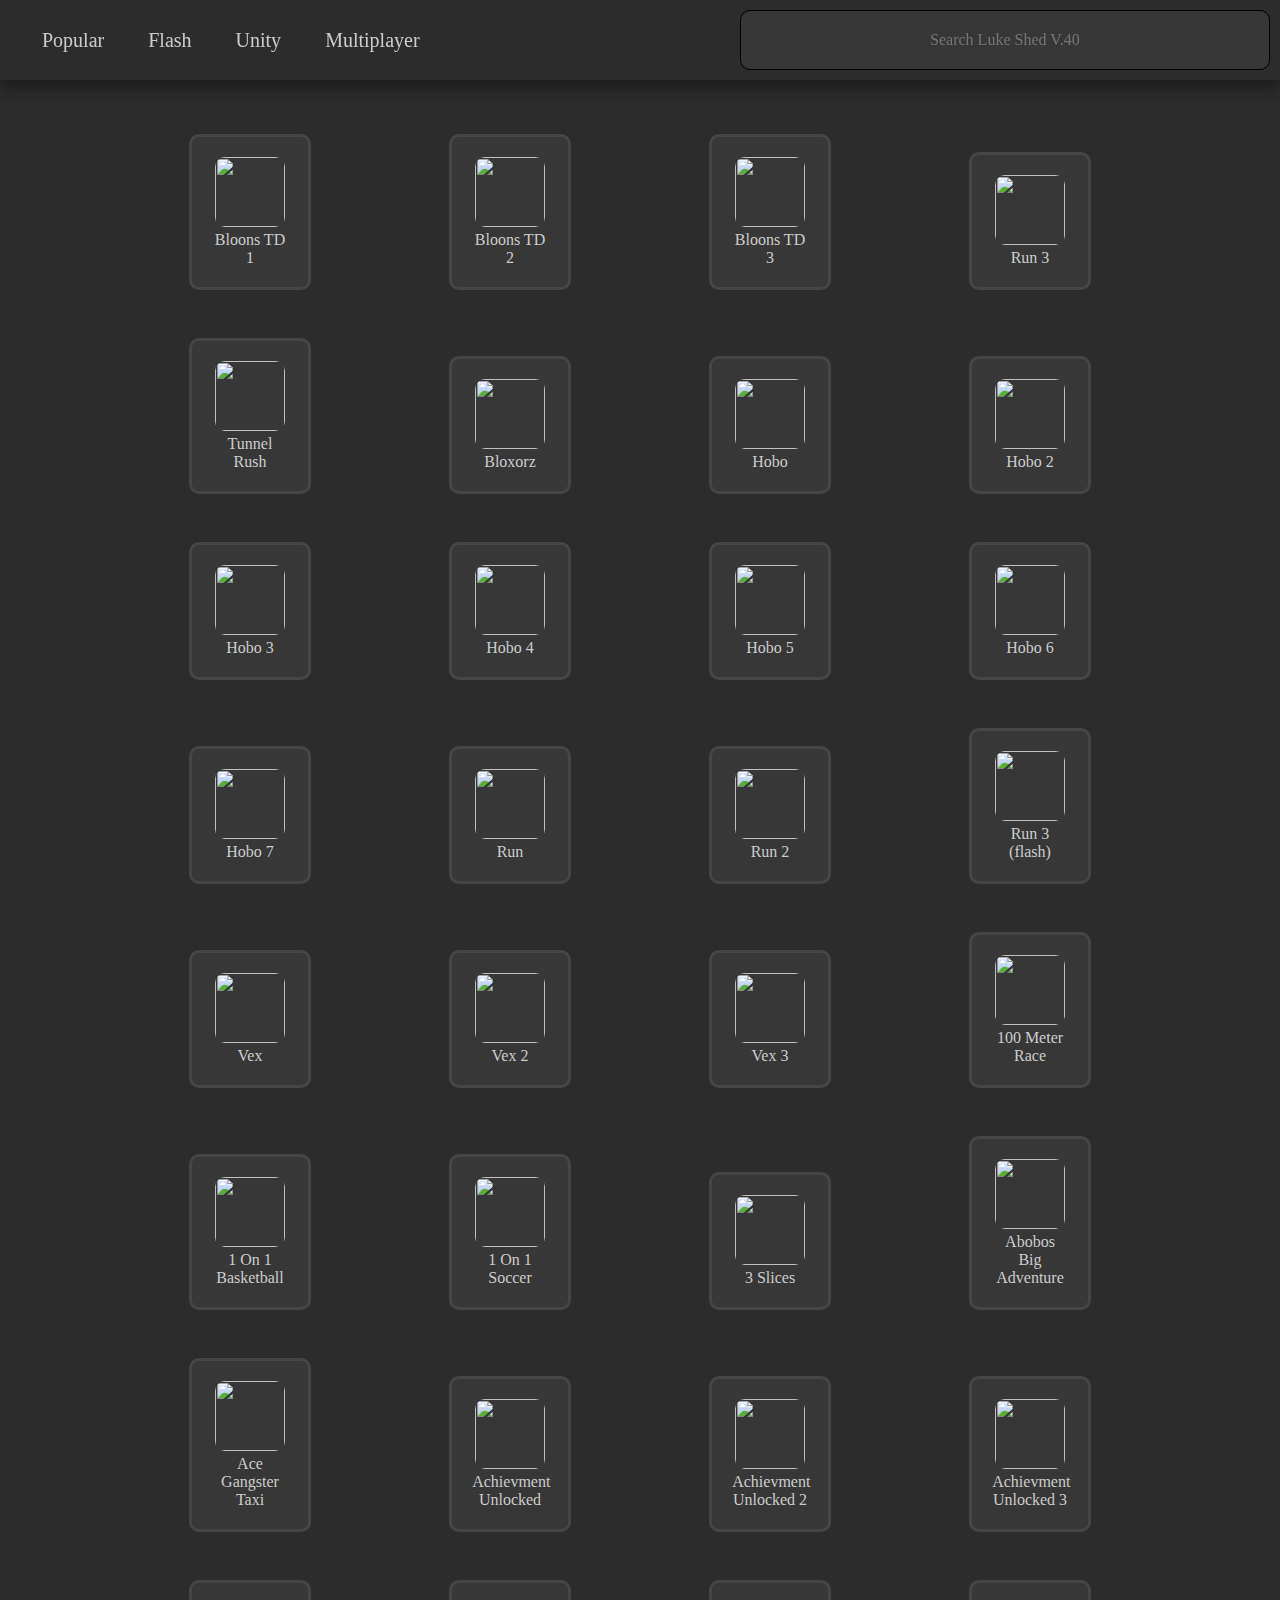
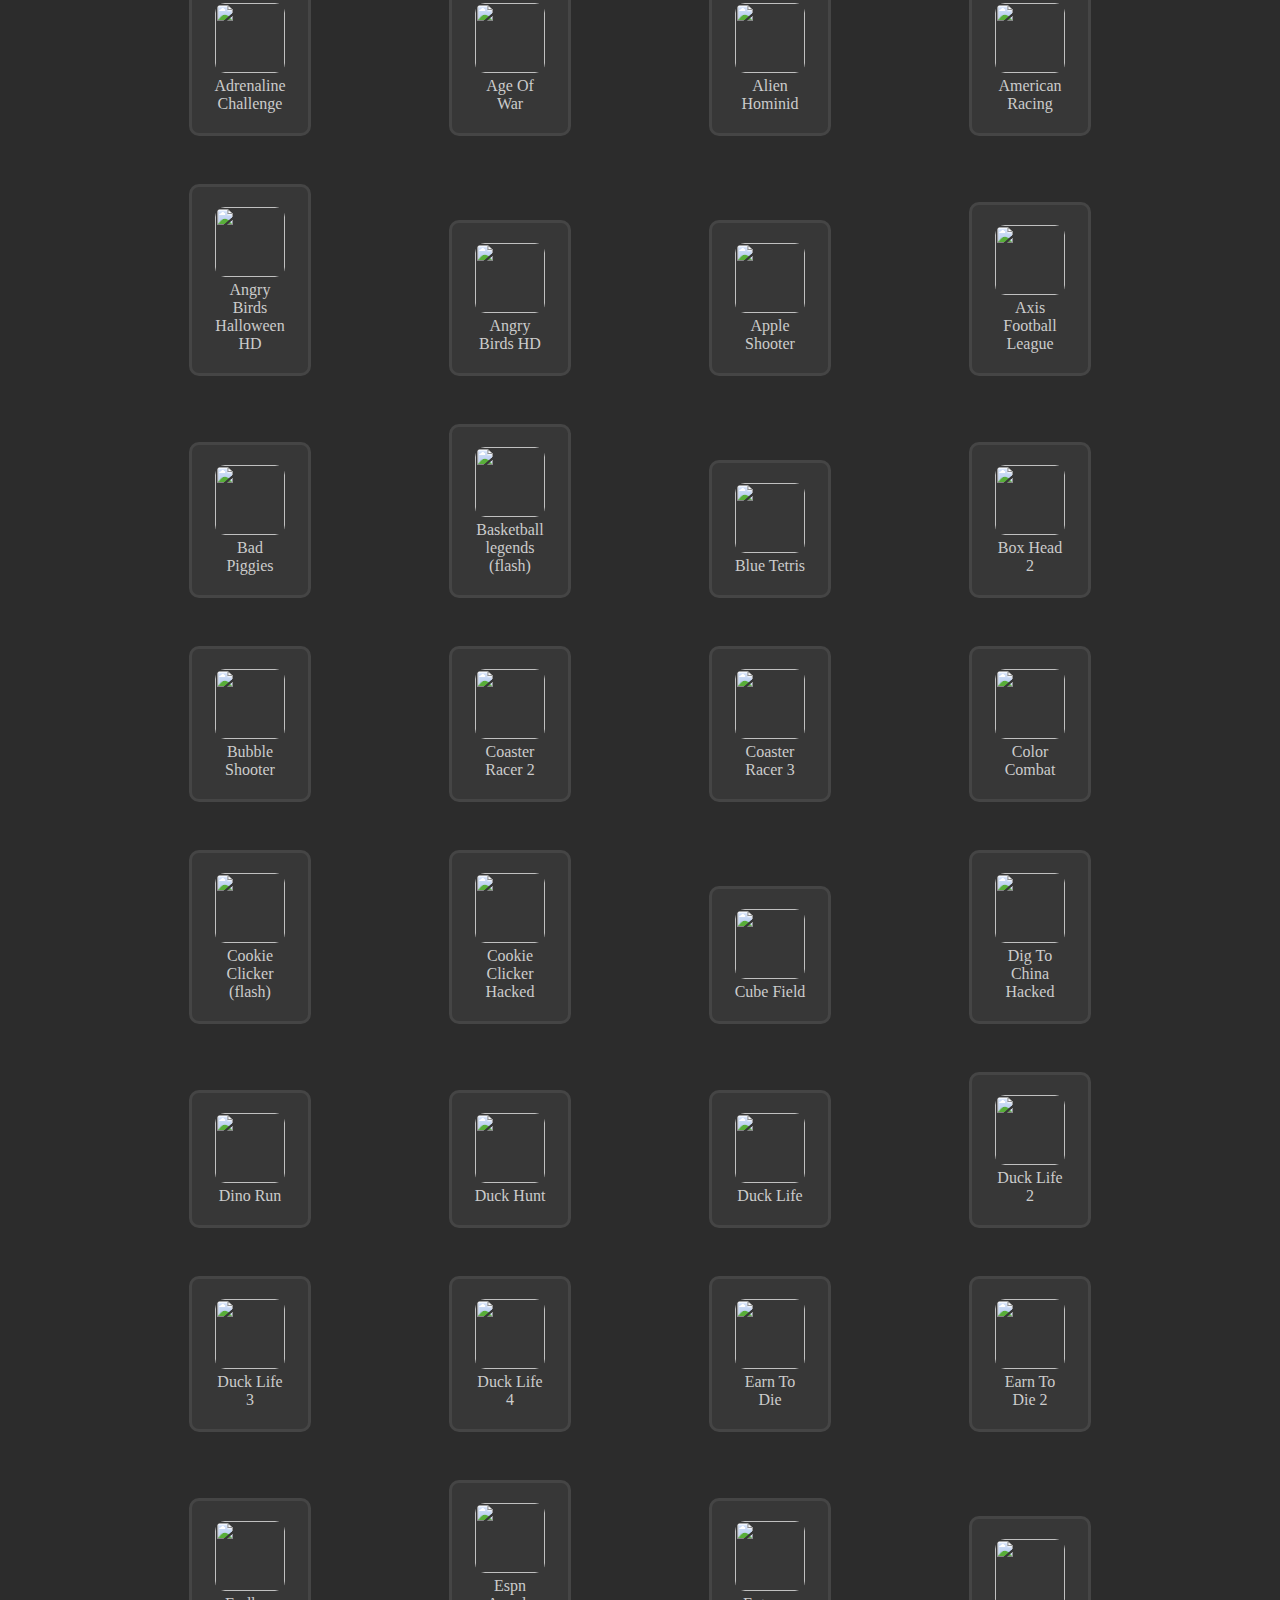
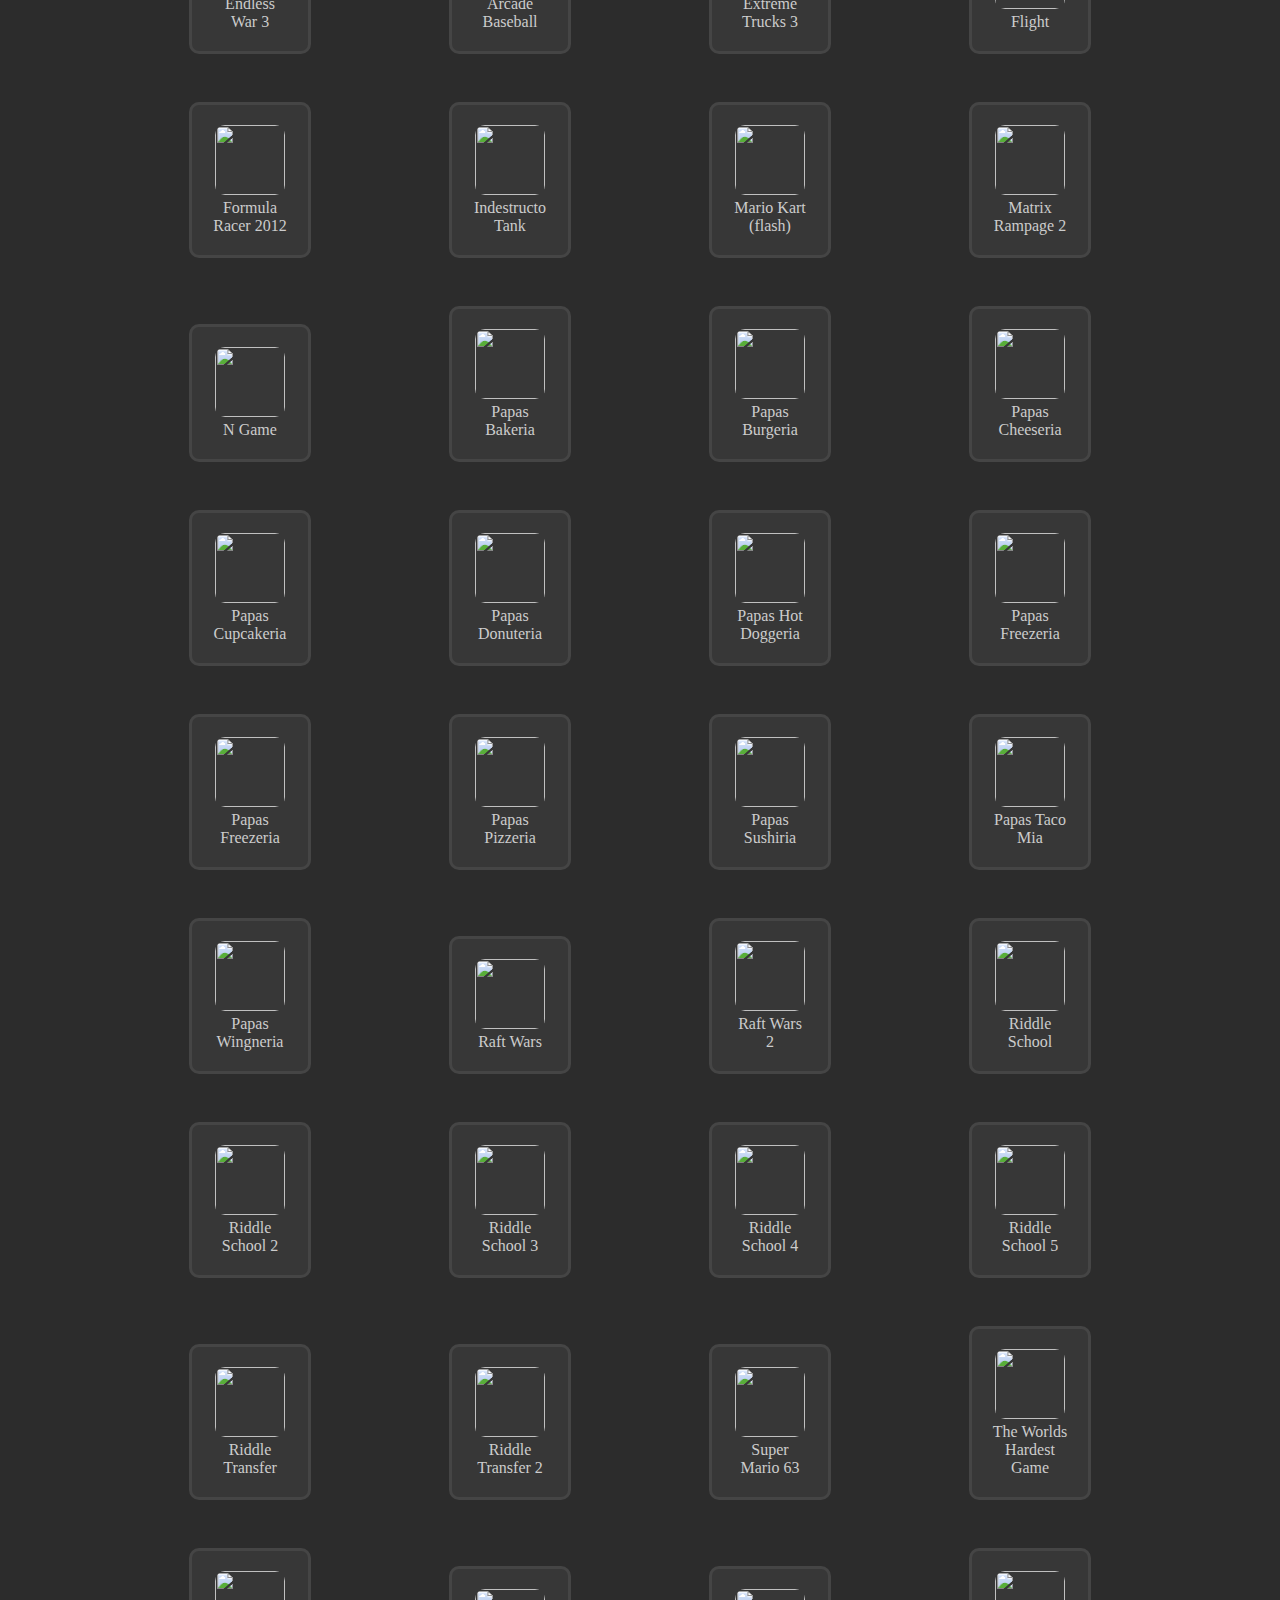
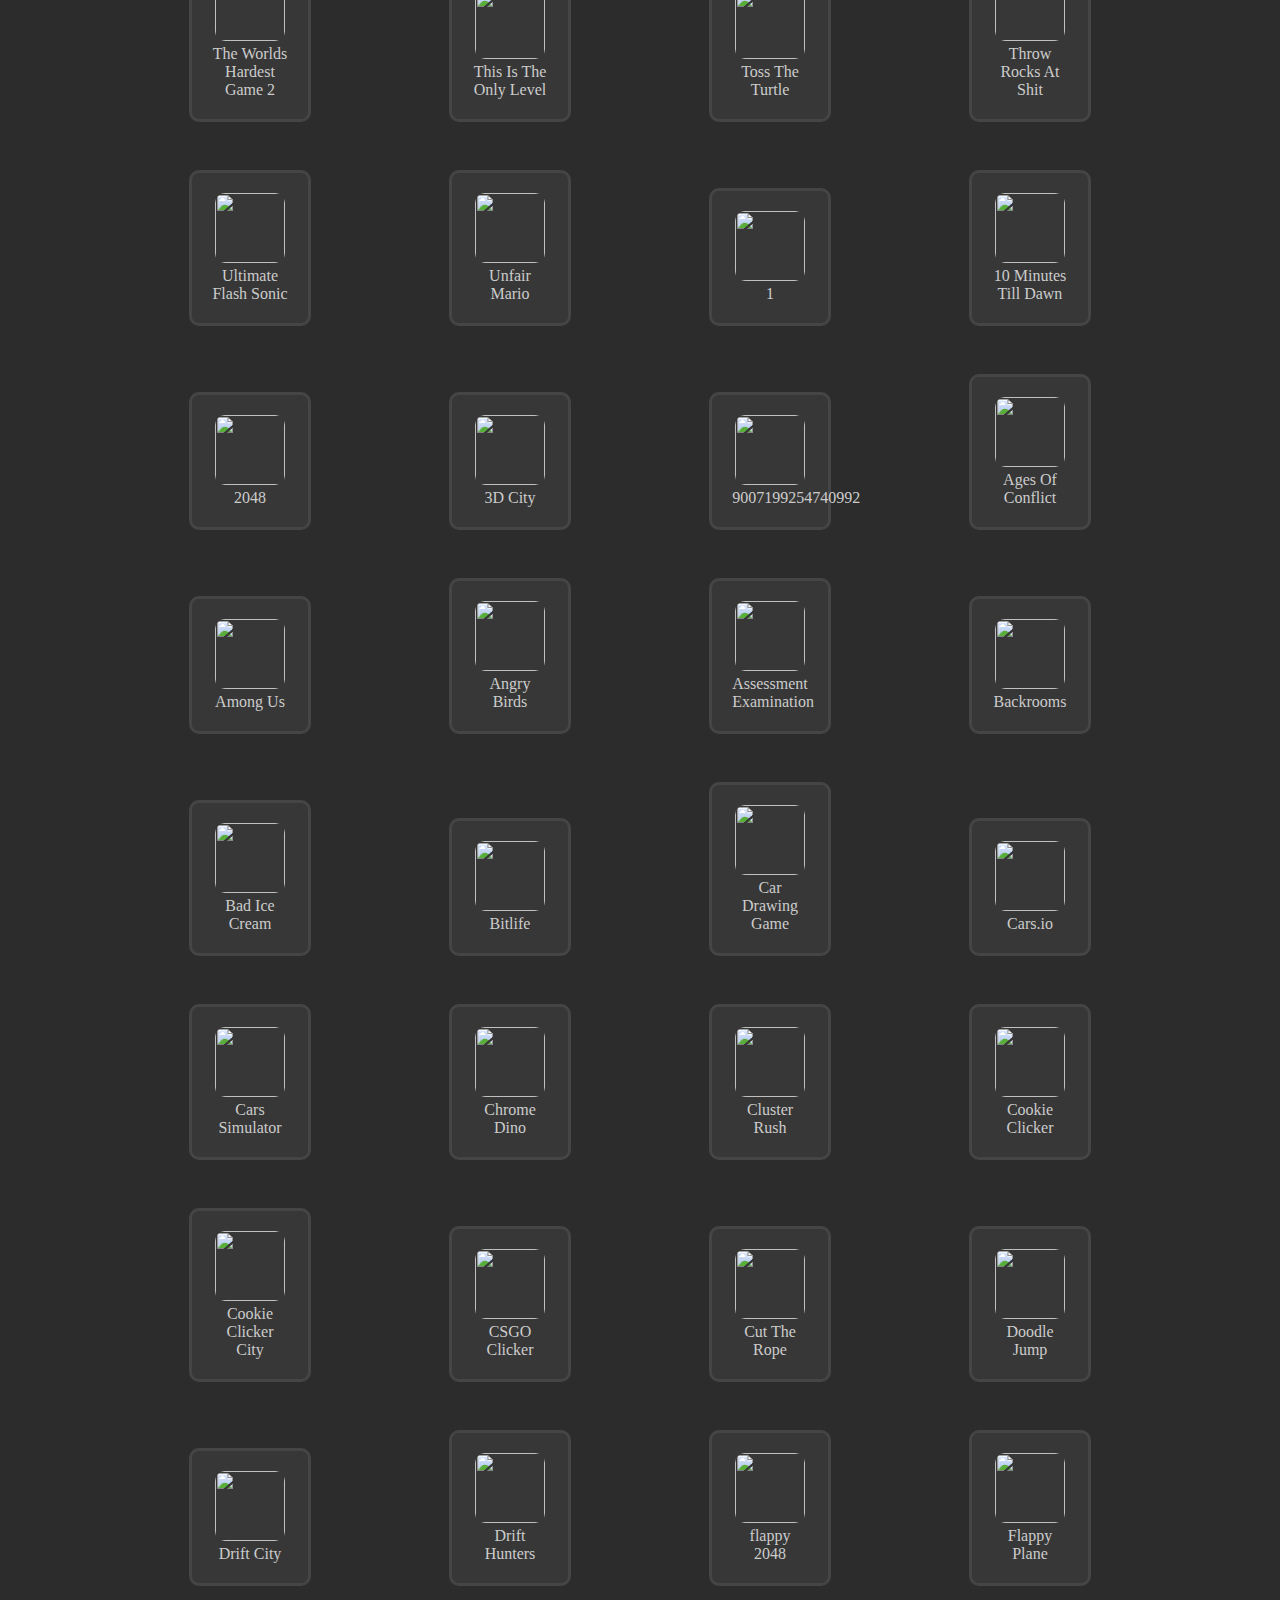
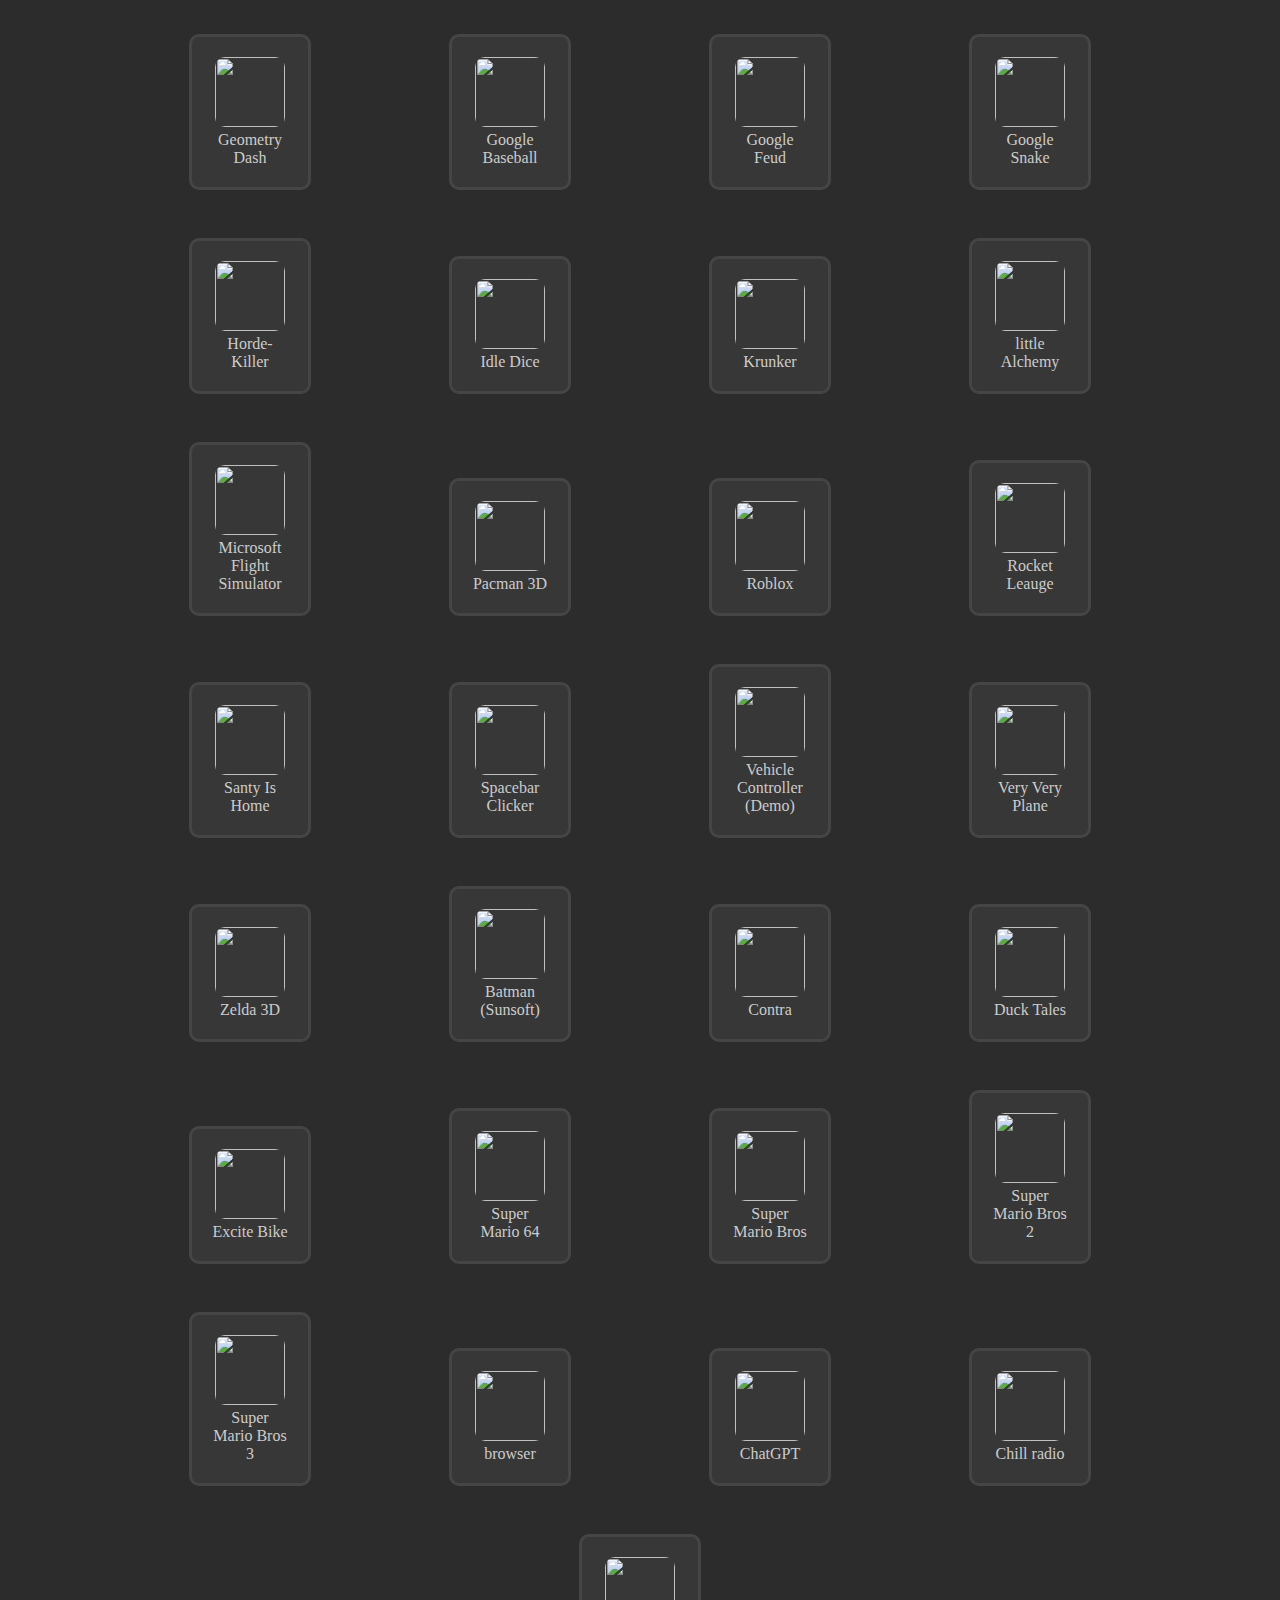
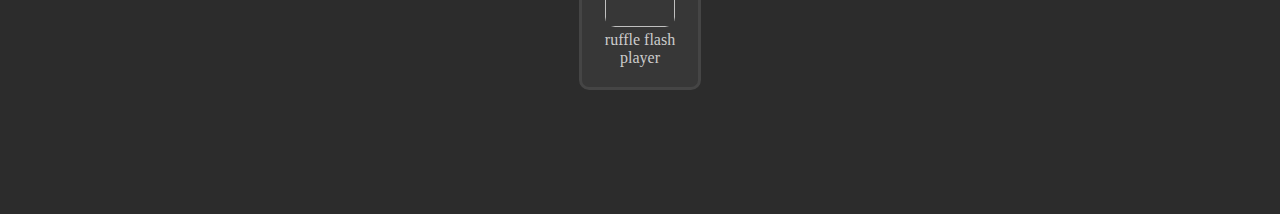
==== commit 5e2dda1f: "nigg+a" ====
--- a/flash.html
+++ b/flash.html
@@ -31,8 +31,11 @@
         padding: 10px;
         background-color: #2c2c2c; /* White background for header */
         box-shadow: 0 10px 15px rgba(0, 0, 0, 0.356); /* Adding a shadow */
-      }
-      
+        position:fixed;
+        top: 0;
+        width: 100%;
+        z-index:100;
+      }
       
       nav {
         display: flex;
@@ -166,18 +169,26 @@
       
       /* width */
       ::-webkit-scrollbar {
-        width: 20px;
-      }
-      
-      .key {
-        text-align: center;
-      }
-      
-      /* Track */
-      ::-webkit-scrollbar-track {
-        box-shadow: inset 0 0 5px grey; 
-        border-radius: 1px;
-      }
+  width: 20px;
+}
+
+/* Track */
+::-webkit-scrollbar-track {
+  box-shadow: inset 0 0 5px grey; 
+  border-radius: 10px;
+}
+ 
+/* Handle */
+::-webkit-scrollbar-thumb {
+  background: rgb(61, 61, 61); 
+  border-radius: 10px;
+}
+
+/* Handle on hover */
+::-webkit-scrollbar-thumb:hover {
+  background: #2e2e2e; 
+}
+
       
       .games {
         width: 70px;
@@ -201,7 +212,7 @@
     <nav>
 
       <ul class="nav-links">
-        <li><a href="games.html">Popular</a></li>
+        <li><a href="Games.html">Popular</a></li>
         <li><a href="flash.html">Flash</a></li>
         <li><a href="unity.html">Unity</a></li>
         <li><a href="multiplayer.html">Multiplayer</a></li>
@@ -219,19 +230,20 @@
 
 
     <ul id="myul">
-
-
-      <div class="linkpicture"> <button class="btn" onclick="window.location.href='lbannana-assets/flash/index.html?swf=BloonsTowerDefense1.swf';"><img class="games" src="https://i.ibb.co/88cML40/FLASH.png">Bloons TD 1</button></div>
+	    
+<br><br><br><br><br>
+
+      <div class="linkpicture"> <button class="btn" onclick="window.location.href='lbannana-assets/flash/index.html?swf=BloonsTowerDefense1.swf';"><img class="games" src="https://i.ibb.co/VBjDbdG/Untitled-design.png">Bloons TD 1</button></div>
 	 
-      <div class="linkpicture"> <button class="btn" onclick="window.location.href='lbannana-assets/flash/index.html?swf=BloonsTowerDefense2.swf';"><img class="games" src="https://i.ibb.co/88cML40/FLASH.png">Bloons TD 2</button></div>
-      
-      <div class="linkpicture"> <button class="btn" onclick="window.location.href='lbannana-assets/flash/index.html?swf=bloonstd3.swf';"><img class="games" src="https://i.ibb.co/88cML40/FLASH.png">Bloons TD 3</button></div>
-   
-     <div class="linkpicture"> <button class="btn" onclick="window.location.href='lbannana-assets/html/run-3/index.html';"><img class="games" src="https://i.ibb.co/88cML40/FLASH.png">Run 3</button></div>
+      <div class="linkpicture"> <button class="btn" onclick="window.location.href='lbannana-assets/flash/index.html?swf=BloonsTowerDefense2.swf';"><img class="games" src="https://i.ibb.co/jVQgwYh/bloons2.png">Bloons TD 2</button></div>
+      
+      <div class="linkpicture"> <button class="btn" onclick="window.location.href='lbannana-assets/flash/index.html?swf=bloonstd3.swf';"><img class="games" src="https://i.ibb.co/Q8bCyrw/bloons3.png">Bloons TD 3</button></div>
+   
+     <div class="linkpicture"> <button class="btn" onclick="window.location.href='lbannana-assets/html/run-3/index.html';"><img class="games" src="https://i.ibb.co/dDJMVfQ/run3.png">Run 3</button></div>
          
-      <div class="linkpicture"> <button class="btn" onclick="window.location.href='lbannana-assets/html/tunnelrush/index.html';"><img class="games" src="https://i.ibb.co/88cML40/FLASH.png">Tunnel Rush</button></div>
-     
-      <div class="linkpicture"> <button class="btn" onclick="window.location.href='lbannana-assets/flash/index.html?swf=bloxorz.swf';"><img class="games" src="https://i.ibb.co/88cML40/FLASH.png">Bloxorz</button></div>
+      <div class="linkpicture"> <button class="btn" onclick="window.location.href='lbannana-assets/html/tunnelrush/index.html';"><img class="games" src="https://i.ibb.co/9y6s8jv/tunnel.webp">Tunnel Rush</button></div>
+     
+      <div class="linkpicture"> <button class="btn" onclick="window.location.href='lbannana-assets/flash/index.html?swf=bloxorz.swf';"><img class="games" src="https://i.ibb.co/7Q7dGnm/bloxorz-unblocked-m240x240.webp">Bloxorz</button></div>
       
       <div class="linkpicture"> <button class="btn" onclick="window.location.href='lbannana-assets/flash/index.html?swf=hobo.swf';"><img class="games" src="https://i.ibb.co/88cML40/FLASH.png">Hobo</button></div>
      
@@ -562,11 +574,22 @@
 function startTimer() {
     myVar = setTimeout(showPage, 1000);
 }
-
+	
 function showPage() {
     // Hide the loader and show the content
     document.getElementById("loader").style.display = "none";
     document.getElementById("contentToHide").style.display = "block";
 }
 
+(window).scroll(function(e){ 
+  var $el = $('.header'); 
+  var isPositionFixed = ($el.css('position') == 'fixed');
+  if ($(this).scrollTop() > 200 && !isPositionFixed){ 
+    $el.css({'position': 'fixed', 'top': '0px'}); 
+  }
+  if ($(this).scrollTop() < 200 && isPositionFixed){
+    $el.css({'position': 'static', 'top': '0px'}); 
+  } 
+});
+
 </script>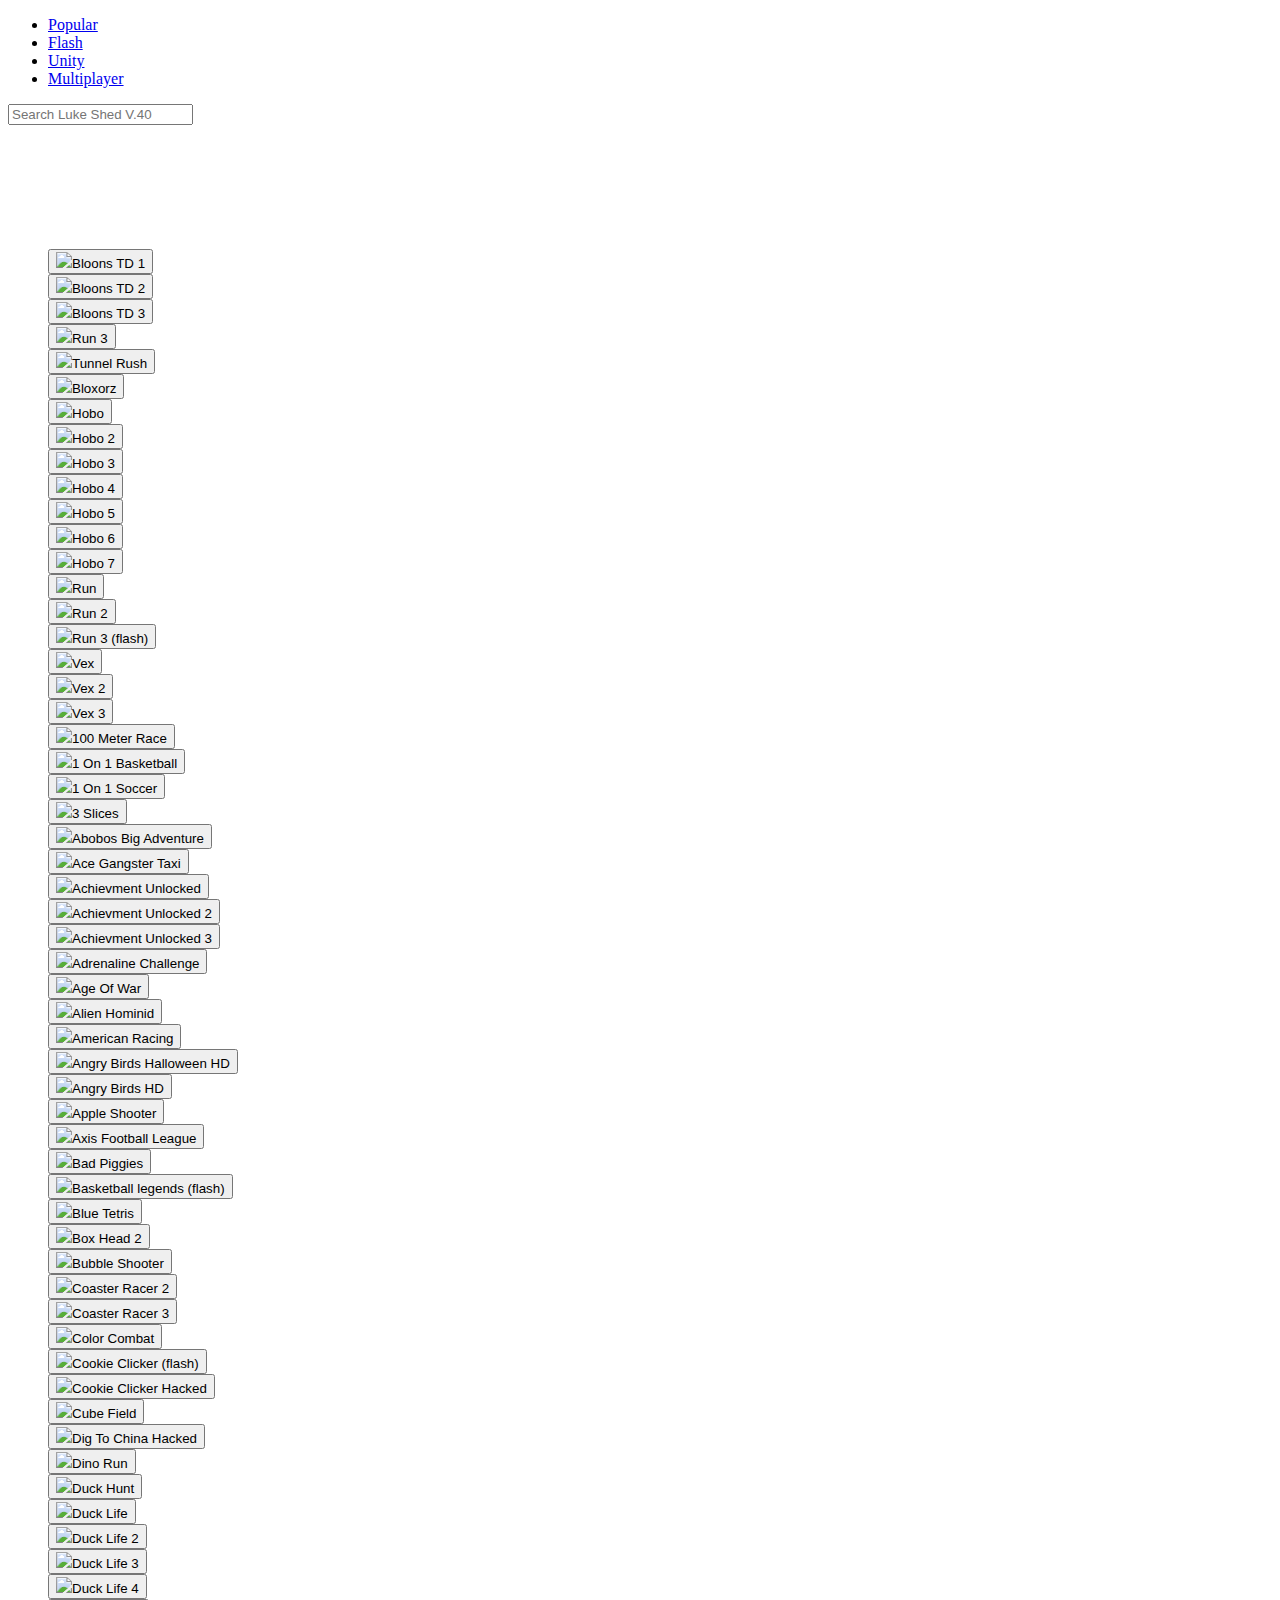
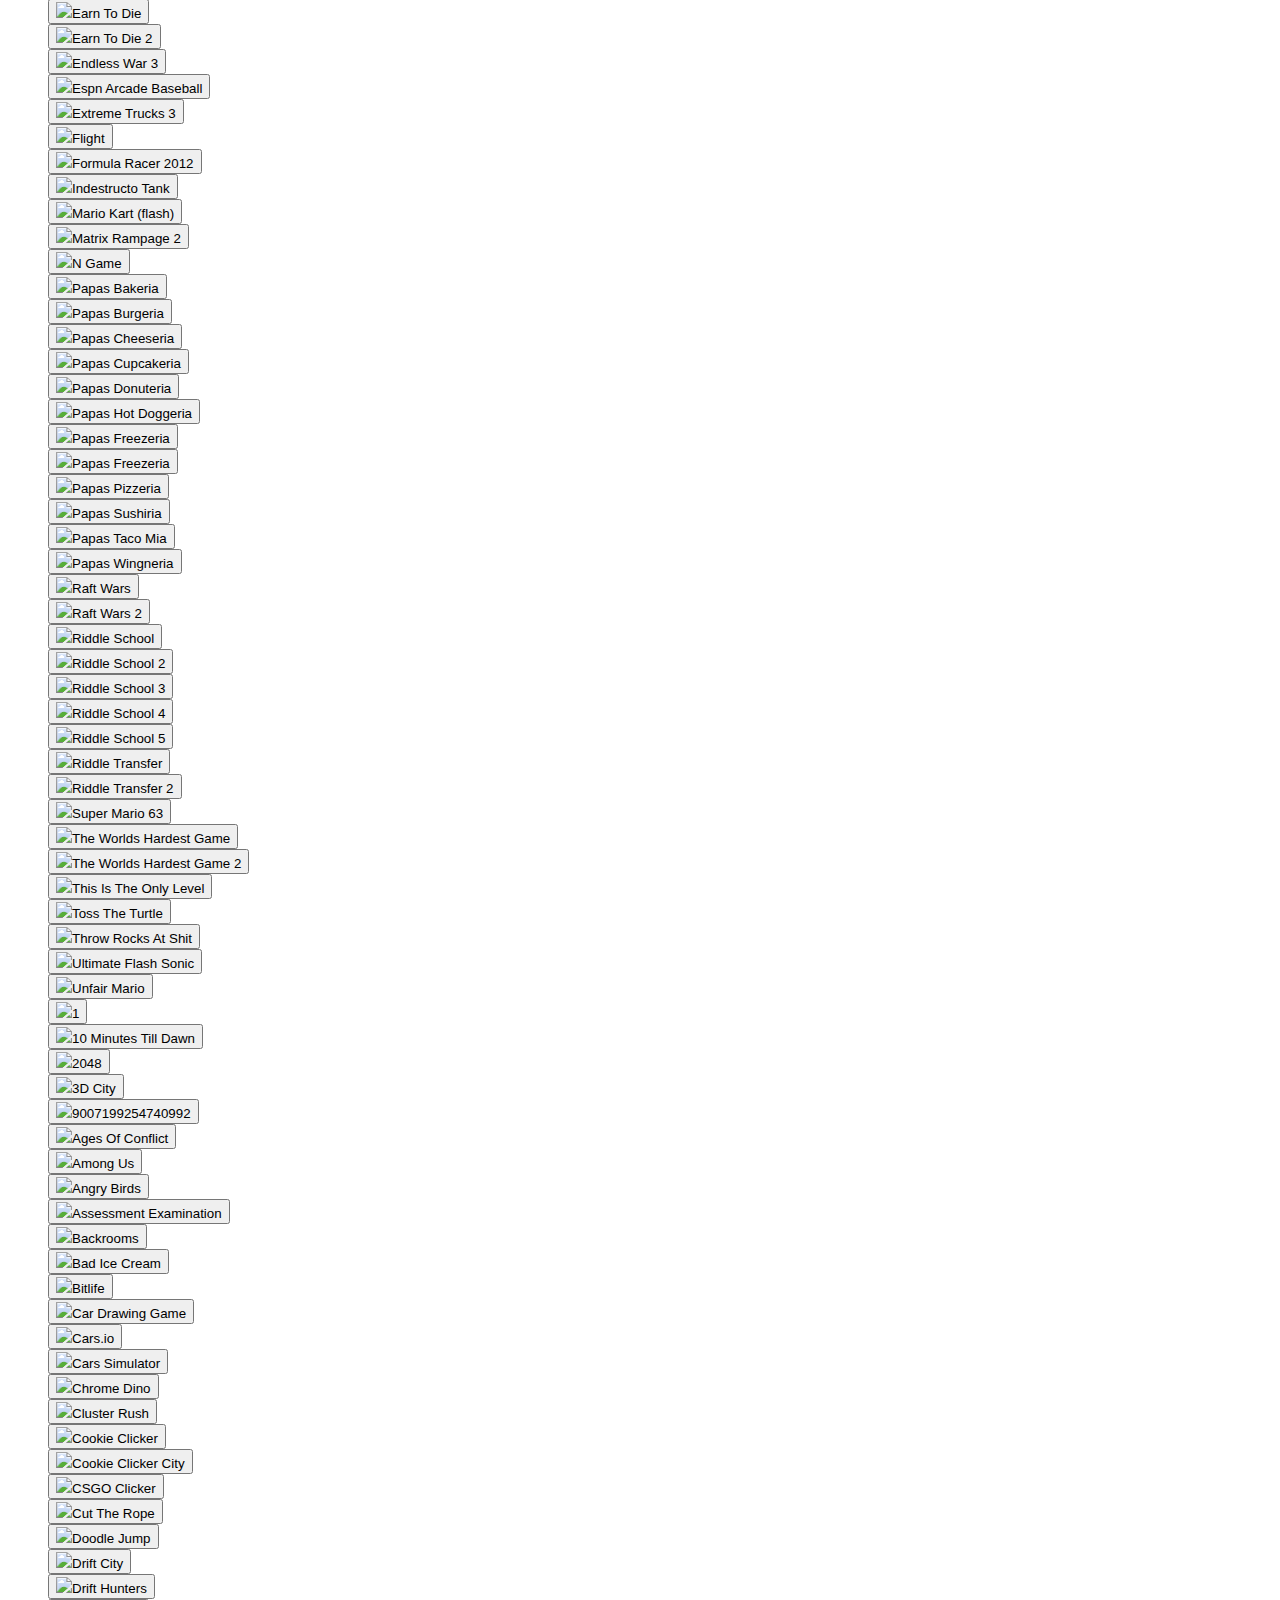
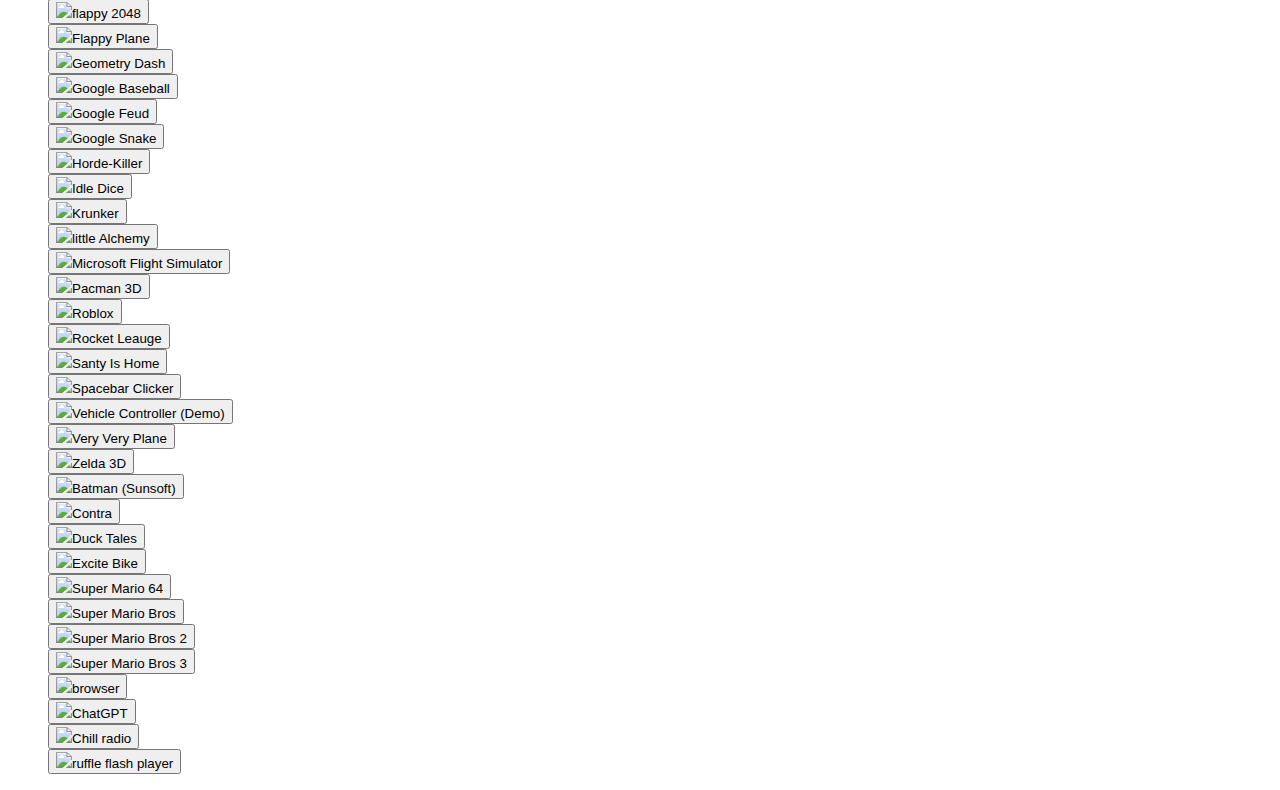
==== commit 8676086f: "vdse" ====
--- a/flash.html
+++ b/flash.html
@@ -1,216 +1,15 @@
 <!DOCTYPE html>
 <html lang="en">
 <head>
-  <meta charset="UTF-8">
-  <title>Navigation Bar</title>
-
-  <style>
-    /* Reset default margin and padding */
-    * {
-        margin: 0;
-        padding: 0;
-        box-sizing: border-box;
-      }
-      
-      /* Apply light blue theme */
-      body {
-        background-color: #2c2c2c; /* light blue */
-        font-family: 'Comic Sans MS';
-        color: white;
-      }
-    
-      a {
-        font-size: 20px;
-      }
-      
-      header {
-        color: white;
-        display: flex;
-        align-items: center;
-        justify-content: space-between; /* Align elements at the ends */
-        padding: 10px;
-        background-color: #2c2c2c; /* White background for header */
-        box-shadow: 0 10px 15px rgba(0, 0, 0, 0.356); /* Adding a shadow */
-        position:fixed;
-        top: 0;
-        width: 100%;
-        z-index:100;
-      }
-      
-      nav {
-        display: flex;
-        align-items: center;
-        flex-grow: 1; /* Allow nav to grow and occupy remaining space */
-      }
-      
-      .search {
-        flex-grow: 1; /* Make the search input grow to fill available space */
-        display: flex;
-        justify-content: flex-end; /* Align nav links to the right */
-      }
-      
-      .key {
-        width: 100%; /* Make the search input full width */
-      }
-      
-      .nav-links {
-        flex-grow: 1; 
-        list-style-type: none;
-        display: flex;
-        justify-content: flex-start; /* Align nav links to the right */
-        margin-left: auto; /* Push the links to the right side */
-      }
-      
-      .nav-links li {
-        margin-left: 20px; /* Adjust spacing between links */
-      }
-      
-      nav ul {
-        list-style-type: none;
-      }
-    
-      nav input {
-        display: inline-block;
-        margin-left: 20px; /* Adjust spacing between links */
-      }
-      
-      nav ul li {
-        display: inline-block;
-        margin-left: 20px; /* Adjust spacing between links */
-      }
-      
-      nav ul li a {
-        text-decoration: none;
-        padding: 8px 12px;
-        color: #cccccc;
-        border-radius: 5px;
-        transition: background-color .5s ease;
-      }
-      
-      nav ul li a:hover {
-        background-color: #d3d3d3; /* Light grey on hover */
-        color: #000; /* Change text color on hover */
-      }
-      
-    .nogger {
-      border-radius: 10px 10px;
-    }
-    
-      
-    .img {
-      border-radius: 10px 10px;
-    }
-    
-    .btn {
-      all: unset;
-      background-color: rgb(55, 55, 55);
-      border: none;
-      padding: 15px 32px;
-      text-align: center;
-      text-decoration: none;
-      display: inline-block;
-      padding: 20px;
-      border: #454545 solid;
-      font-size: 16px;
-      margin: 4px 2px;
-      color: #cccccc;
-      width: 35%;
-      cursor: pointer;
-      -webkit-transition-duration: 0.4s; /* Safari */
-      transition-duration: 0.4s;
-      border-radius: 10px;
-    }
-    
-    .btn:hover {
-      box-shadow: 0 12px 16px 0 rgba(255, 255, 255, 0.24),0 17px 50px 0 rgba(255, 255, 255, 0.19);
-    }
-    
-    
-      .wiwi {
-        display: block;
-        margin-left: auto;
-        margin-right: auto;
-      }
-      
-      .dick {
-        width: 150px;
-        height: 150px;
-        border-radius: 5px 5px;
-      }
-      
-      .linkpicture {
-        border-radius: 10px;
-        width: 20%;
-        margin: 20px;
-        display: inline-block;
-        border-radius: 10px;
-      }
-
-      #myInput {
-        background-color: rgb(55, 55, 55);
-        background-repeat: no-repeat; /* Do not repeat the icon image */
-        width: 200%; /* Define your preferred width */
-        font-size: 16px; /* Increase font-size */
-        font-family: 'Comic Sans MS';
-        padding: 20px;
-        color: black;
-        text-align: center;
-        border: black 1px solid;
-        border-radius: 10px;
-        text-align: center;
-        text-decoration: none;
-      }
-      
-      
-      #myUL {
-        /* Remove default list styling */
-        list-style-type: none;
-      }
-      
-      /* width */
-      ::-webkit-scrollbar {
-  width: 20px;
-}
-
-/* Track */
-::-webkit-scrollbar-track {
-  box-shadow: inset 0 0 5px grey; 
-  border-radius: 10px;
-}
- 
-/* Handle */
-::-webkit-scrollbar-thumb {
-  background: rgb(61, 61, 61); 
-  border-radius: 10px;
-}
-
-/* Handle on hover */
-::-webkit-scrollbar-thumb:hover {
-  background: #2e2e2e; 
-}
-
-      
-      .games {
-        width: 70px;
-        height: 70px;
-        border-radius: 10px;
-      }
-      
-      .ffa {
-        color: rgb(0, 0, 0);
-      }
-    
-      .container {
-        text-align: center;
-        margin: 100px;
-        margin-top: 20px;
-        }
-    </style>
+   <meta charset="UTF-8">
+   <title>Lukes Shed</title>
+   <link rel="stylesheet" href="god.css">
+
 </head>
 <body>
-  <header>
+  <header id="navbar">
+
     <nav>
-
       <ul class="nav-links">
         <li><a href="Games.html">Popular</a></li>
         <li><a href="flash.html">Flash</a></li>
@@ -219,7 +18,7 @@
       </ul>
 
       <div class="search">
-        <input class="key" type="text" id="myInput" onkeyup="myFunction()" placeholder="Search Luke Shed V.40">
+        <input id="myInput" onkeyup="myFunction()" placeholder="Search Luke Shed V.40">
       </div>
 
       
@@ -230,20 +29,19 @@
 
 
     <ul id="myul">
-	    
-<br><br><br><br><br>
-
-      <div class="linkpicture"> <button class="btn" onclick="window.location.href='lbannana-assets/flash/index.html?swf=BloonsTowerDefense1.swf';"><img class="games" src="https://i.ibb.co/VBjDbdG/Untitled-design.png">Bloons TD 1</button></div>
+      <br><br><br><br><br><br>
+	  
+      <div class="linkpicture"> <button class="btn" onclick="window.location.href='lbannana-assets/flash/index.html?swf=BloonsTowerDefense1.swf';"><img class="games" src="https://i.ibb.co/88cML40/FLASH.png">Bloons TD 1</button></div>
 	 
-      <div class="linkpicture"> <button class="btn" onclick="window.location.href='lbannana-assets/flash/index.html?swf=BloonsTowerDefense2.swf';"><img class="games" src="https://i.ibb.co/jVQgwYh/bloons2.png">Bloons TD 2</button></div>
-      
-      <div class="linkpicture"> <button class="btn" onclick="window.location.href='lbannana-assets/flash/index.html?swf=bloonstd3.swf';"><img class="games" src="https://i.ibb.co/Q8bCyrw/bloons3.png">Bloons TD 3</button></div>
-   
-     <div class="linkpicture"> <button class="btn" onclick="window.location.href='lbannana-assets/html/run-3/index.html';"><img class="games" src="https://i.ibb.co/dDJMVfQ/run3.png">Run 3</button></div>
+      <div class="linkpicture"> <button class="btn" onclick="window.location.href='lbannana-assets/flash/index.html?swf=BloonsTowerDefense2.swf';"><img class="games" src="https://i.ibb.co/88cML40/FLASH.png">Bloons TD 2</button></div>
+      
+      <div class="linkpicture"> <button class="btn" onclick="window.location.href='lbannana-assets/flash/index.html?swf=bloonstd3.swf';"><img class="games" src="https://i.ibb.co/88cML40/FLASH.png">Bloons TD 3</button></div>
+   
+     <div class="linkpicture"> <button class="btn" onclick="window.location.href='lbannana-assets/html/run-3/index.html';"><img class="games" src="https://i.ibb.co/88cML40/FLASH.png">Run 3</button></div>
          
-      <div class="linkpicture"> <button class="btn" onclick="window.location.href='lbannana-assets/html/tunnelrush/index.html';"><img class="games" src="https://i.ibb.co/9y6s8jv/tunnel.webp">Tunnel Rush</button></div>
-     
-      <div class="linkpicture"> <button class="btn" onclick="window.location.href='lbannana-assets/flash/index.html?swf=bloxorz.swf';"><img class="games" src="https://i.ibb.co/7Q7dGnm/bloxorz-unblocked-m240x240.webp">Bloxorz</button></div>
+      <div class="linkpicture"> <button class="btn" onclick="window.location.href='lbannana-assets/html/tunnelrush/index.html';"><img class="games" src="https://i.ibb.co/88cML40/FLASH.png">Tunnel Rush</button></div>
+     
+      <div class="linkpicture"> <button class="btn" onclick="window.location.href='lbannana-assets/flash/index.html?swf=bloxorz.swf';"><img class="games" src="https://i.ibb.co/88cML40/FLASH.png">Bloxorz</button></div>
       
       <div class="linkpicture"> <button class="btn" onclick="window.location.href='lbannana-assets/flash/index.html?swf=hobo.swf';"><img class="games" src="https://i.ibb.co/88cML40/FLASH.png">Hobo</button></div>
      
@@ -542,6 +340,15 @@
 </div>
 </body>
 </html>
+<!-- Google tag (gtag.js) -->
+<script async src="https://www.googletagmanager.com/gtag/js?id=G-LC9GQXP0GH"></script>
+<script>
+  window.dataLayer = window.dataLayer || [];
+  function gtag(){dataLayer.push(arguments);}
+  gtag('js', new Date());
+
+  gtag('config', 'G-LC9GQXP0GH');
+</script>
 <script>
   function myFunction() {
     var input, filter, divs, i, txtValue;
@@ -569,27 +376,59 @@
     }
 }
 
-var myVar;
-
-function startTimer() {
-    myVar = setTimeout(showPage, 1000);
+document.addEventListener('DOMContentLoaded', function() {
+  const container = document.querySelector('.container');
+  const divs = Array.from(container.querySelectorAll('.linkpicture'));
+  let originalOrder = divs.slice(); // Keep a copy of the original order
+
+  // Function to shuffle the divs' order
+  function shuffleDivs() {
+    const shuffledDivs = shuffle(originalOrder);
+
+    // Remove existing divs from the container
+    while (container.firstChild) {
+      container.removeChild(container.firstChild);
+    }
+
+    // Append shuffled divs to the container
+    shuffledDivs.forEach(div => {
+      container.appendChild(div);
+    });
+  }
+
+  // Trigger shuffling on button click
+  const shuffleButton = document.getElementById('shuffleButton');
+  shuffleButton.addEventListener('click', shuffleDivs);
+});
+
+// Function to shuffle an array
+function shuffle(array) {
+  let currentIndex = array.length;
+  let temporaryValue, randomIndex;
+  const newArray = array.slice();
+
+  while (currentIndex !== 0) {
+    randomIndex = Math.floor(Math.random() * currentIndex);
+    currentIndex -= 1;
+
+    temporaryValue = newArray[currentIndex];
+    newArray[currentIndex] = newArray[randomIndex];
+    newArray[randomIndex] = temporaryValue;
+  }
+
+  return newArray;
 }
-	
-function showPage() {
-    // Hide the loader and show the content
-    document.getElementById("loader").style.display = "none";
-    document.getElementById("contentToHide").style.display = "block";
+
+let prevScrollpos = window.pageYOffset;
+
+window.onscroll = function() {
+  let currentScrollPos = window.pageYOffset;
+  if (prevScrollpos > currentScrollPos) {
+    document.getElementById("navbar").style.top = "0";
+  } else {
+    document.getElementById("navbar").style.top = "-150px"; // Change this value to adjust how much the navbar should move up
+  }
+  prevScrollpos = currentScrollPos;
 }
 
-(window).scroll(function(e){ 
-  var $el = $('.header'); 
-  var isPositionFixed = ($el.css('position') == 'fixed');
-  if ($(this).scrollTop() > 200 && !isPositionFixed){ 
-    $el.css({'position': 'fixed', 'top': '0px'}); 
-  }
-  if ($(this).scrollTop() < 200 && isPositionFixed){
-    $el.css({'position': 'static', 'top': '0px'}); 
-  } 
-});
-
-</script>+</script>
